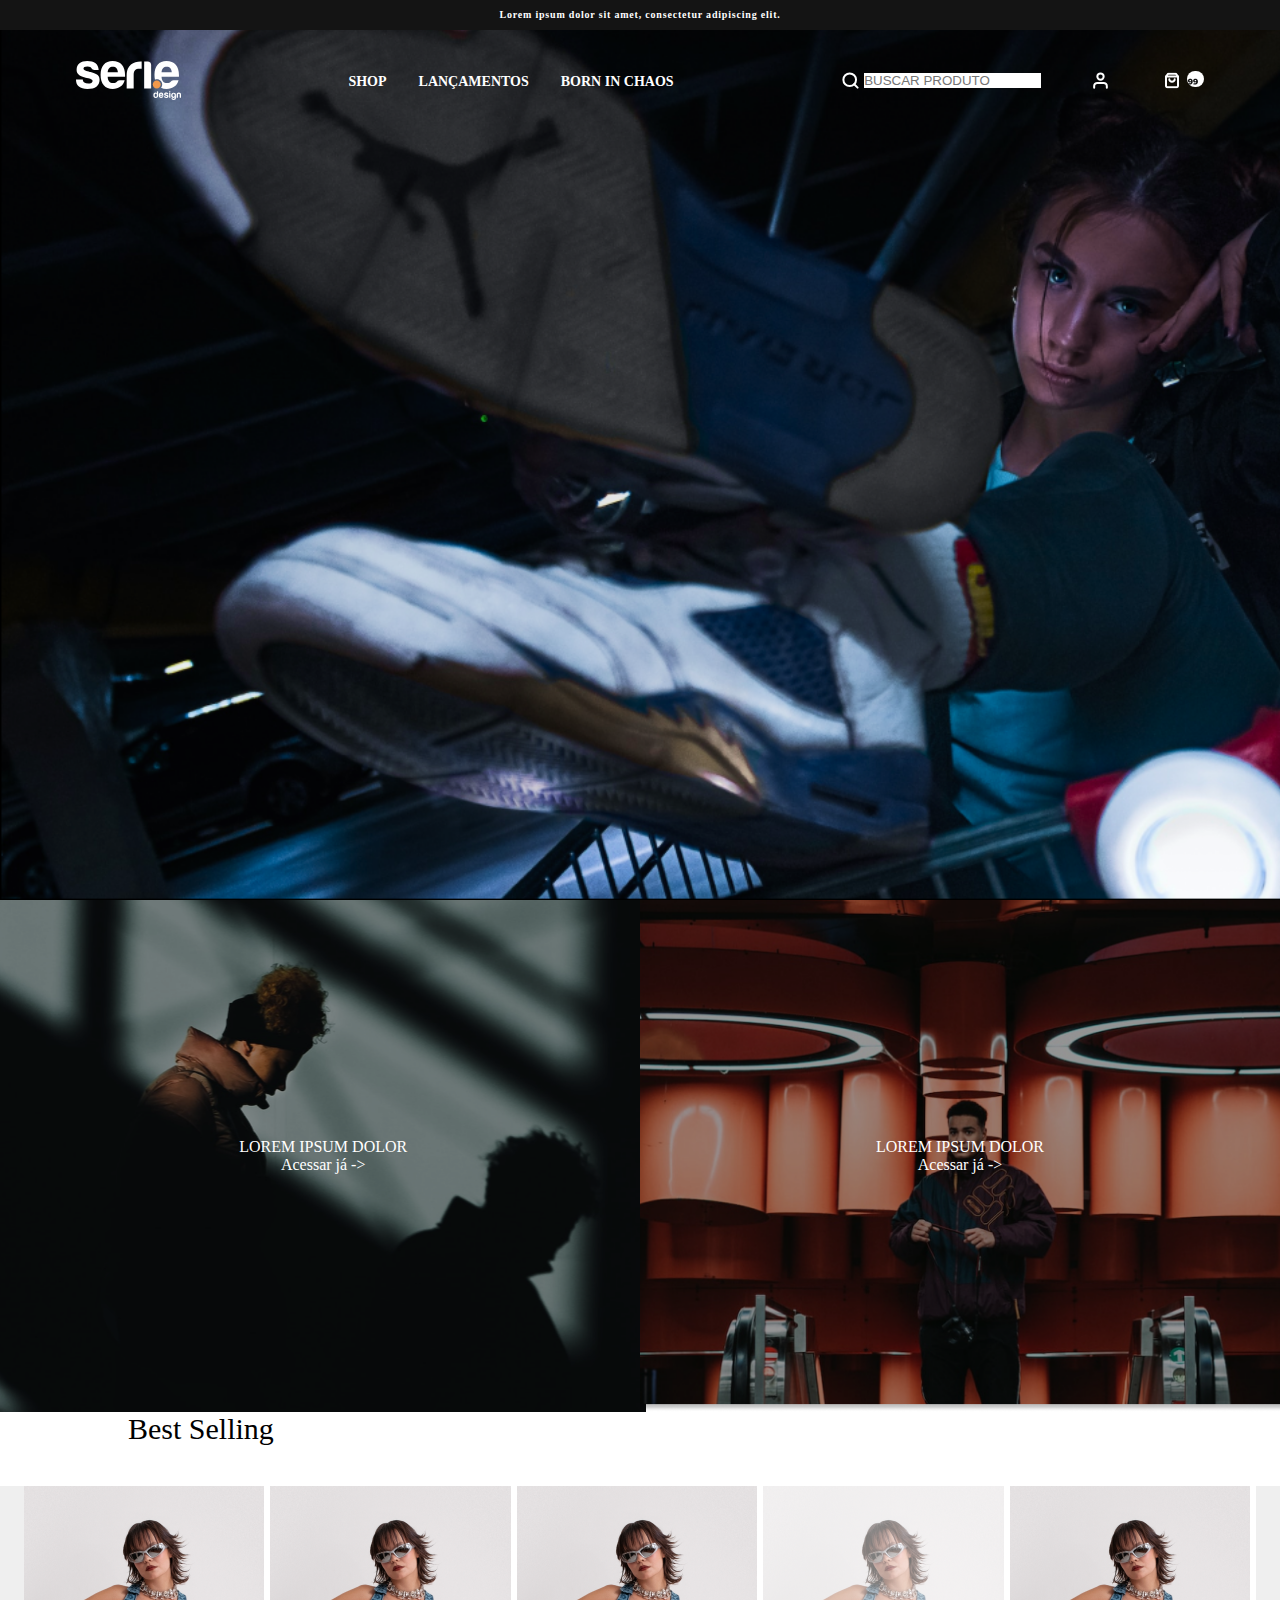
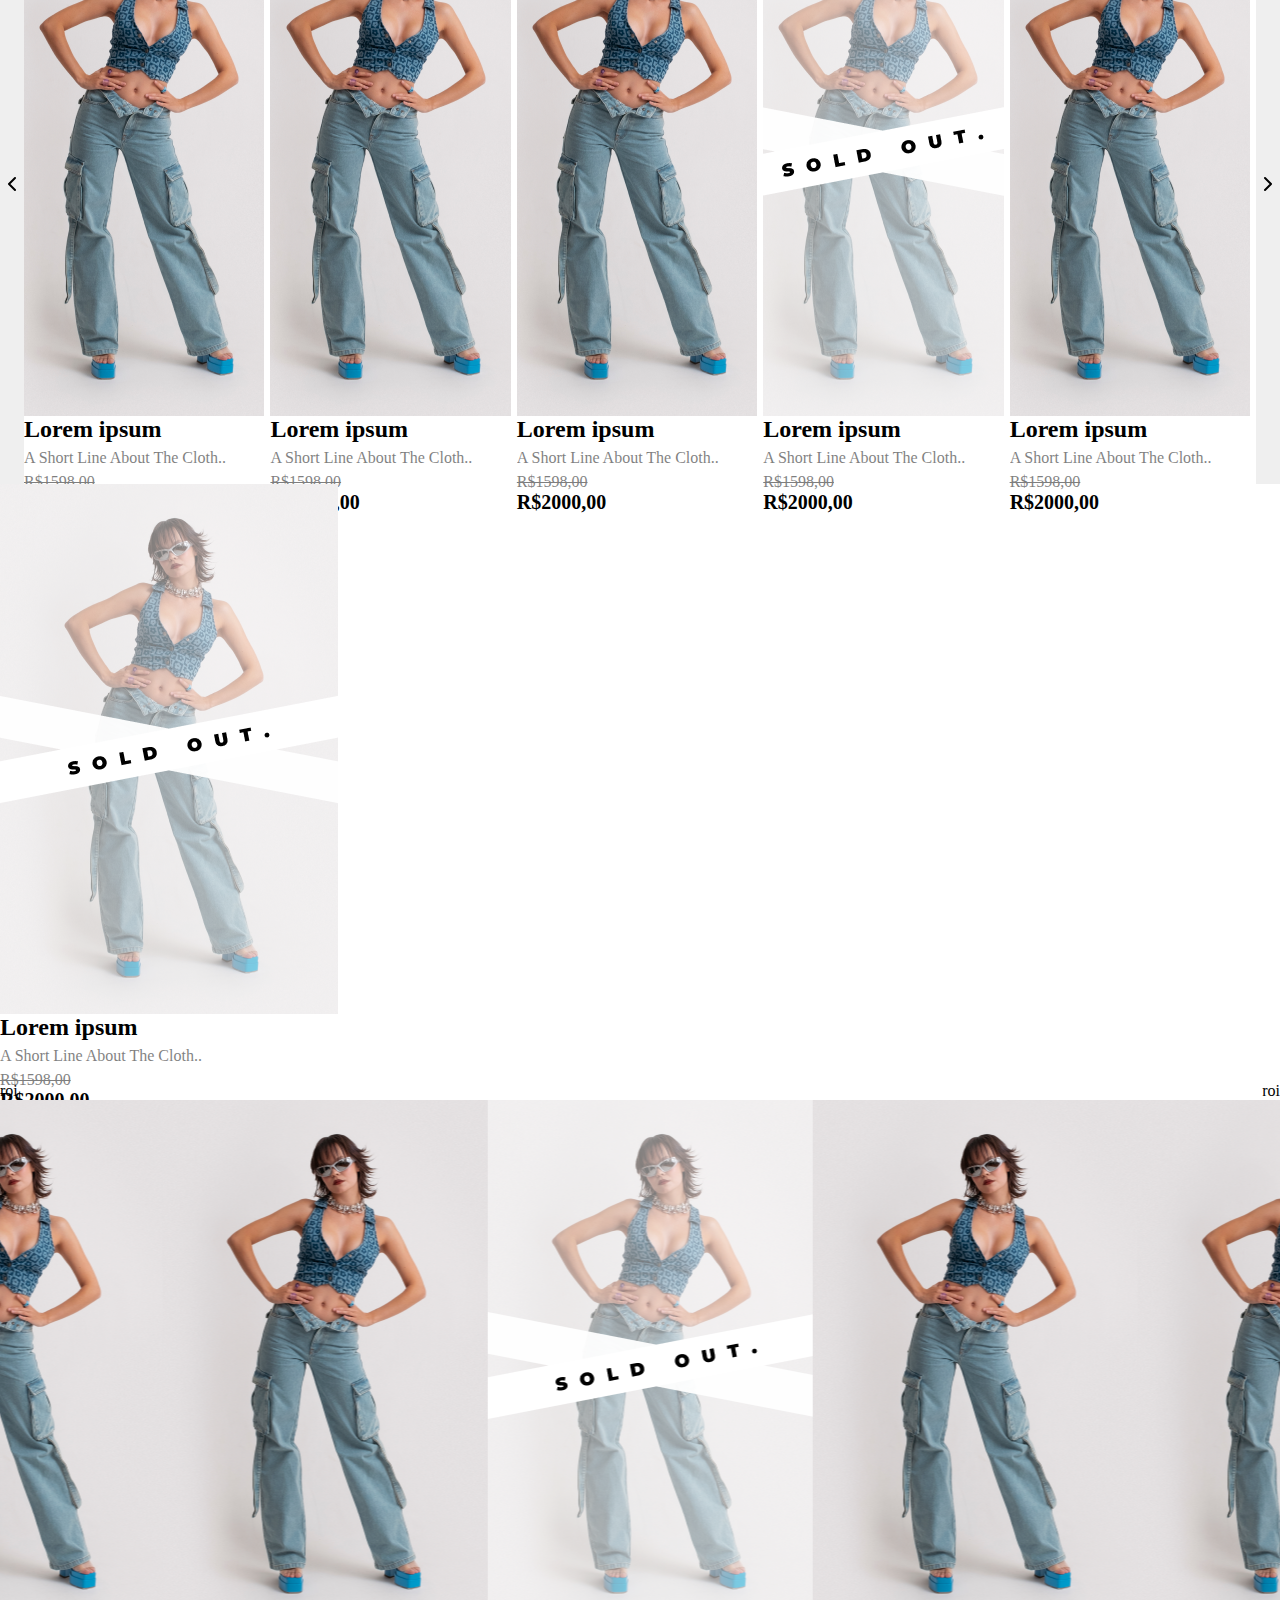
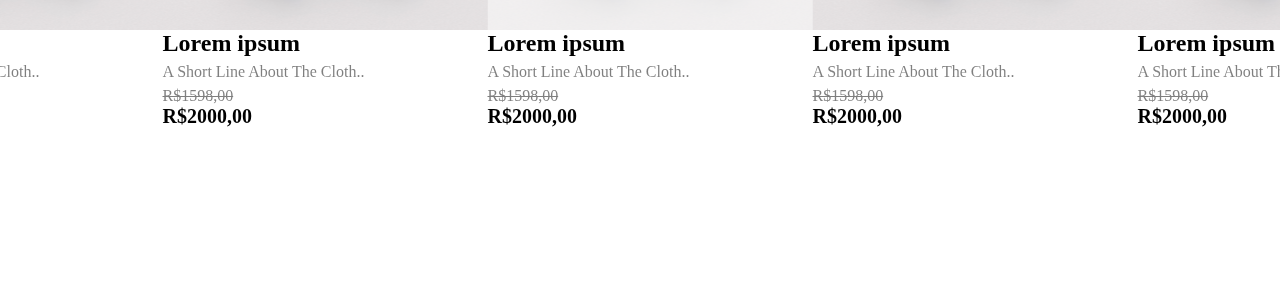
==== index.html @ 55031c5d "slides" ====
<!DOCTYPE html>
<html lang="en">

<head>
    <meta charset="UTF-8">
    <meta http-equiv="X-UA-Compatible" content="IE=edge">
    <meta name="viewport" content="width=device-width, initial-scale=1.0">
    <link rel="stylesheet" href="./css/global.css">
    <link rel="stylesheet" href="./css/header.css">
    <link rel="stylesheet" href="./css/product-slide.css">
    <!-- fonts -->
    <link rel="preconnect" href="https://fonts.gstatic.com" crossorigin>
    <link rel="preconnect" href="https://fonts.googleapis.com">
    <link rel="preconnect" href="https://fonts.gstatic.com" crossorigin>
    <link
        href="https://fonts.googleapis.com/css2?family=Arimo:wght@1598,000;500&family=Montserrat+Alternates:ital,wght@0,100;0,1598,000;0,300;0,1598,000;0,500;0,600;0,700;0,800;0,900;1,100;1,1598,000;1,300;1,1598,000;1,500;1,600;1,700;1,800;1,900&display=swap"
        rel="stylesheet">
    <!-- scripts -->
    <link rel="stylesheet" href="https://cdn.jsdelivr.net/npm/swiper@8/swiper-bundle.min.css">
    <script src="https://cdn.jsdelivr.net/npm/swiper@8/swiper-bundle.min.js"></script>

    <script src="https://code.jquery.com/jquery-3.7.0.min.js"></script>

    <script src="./js/script.js"></script>

    <title>Teste de HTML e CSS</title>
</head>

<body>
    <main>
        <header>
            <div>
                <p>Lorem ipsum dolor sit amet, consectetur adipiscing elit.</p>
            </div>
            <div>
                <img src="./assets/images/logo-seri.e.svg" alt="Icone da empresa">

                <nav>
                    <div>
                        <a class="hover-underline-animation" href="https://www.google.com">Shop</a>
                    </div>

                    <div>
                        <a class="hover-underline-animation" href="https://www.google.com">Lançamentos</a>
                    </div>

                    <div>
                        <a class="hover-underline-animation" href="https://www.google.com">Born In Chaos</a>
                    </div>
                </nav>

                <div>
                    <div>
                        <img src="./assets/images/icon-search.svg" alt="Lupa">
                        <input type="text" name="search" id="input-search" placeholder="BUSCAR PRODUTO" />
                    </div>

                    <div class="icons">
                        <img src="./assets/images/icon-user.svg" alt="Icone do usuário">
                        <img src="./assets/images/icon-bag.svg" alt="Icone de bolsa">

                        <div>
                            <img src="./assets/images/icon-99.svg" alt="Icone do 99">
                        </div>
                    </div>
                </div>

            </div>
        </header>

        <section>
            <div>
                <div>LOREM IPSUM DOLOR</div>

                <div>Acessar já -></div>
            </div>
            <div>
                <div>LOREM IPSUM DOLOR</div>

                <div>Acessar já -></div>
            </div>
        </section>

        <section class="product-slide">
            <h2 class="product-category">best selling</h2>
            <div class="product-container">
                <button class="previous-btn" id="prev-btn"><img src="./assets/images/arrow-left.svg" alt=""></button>
                <div class="product-card">
                    <div class="product-image">
                        <img src="./assets/images/product.png" class="product-thumb" alt="">
                    </div>
                    <div class="product-info">
                        <h2 class="product-Lorem ipsum">Lorem ipsum</h2>
                        <p class="product-short-description">a short line about the cloth..</p>
                    </div>
                    <div class="prices">
                        <p class="price-discount">R$1598,00</p>
                        <p class="price">R$2000,00</p>
                    </div>
                </div>
                <div class="product-card">
                    <div class="product-image">
                        <img src="./assets/images/product.png" class="product-thumb" alt="">
                    </div>
                    <div class="product-info">
                        <h2 class="product-Lorem ipsum">Lorem ipsum</h2>
                        <p class="product-short-description">a short line about the cloth..</p>
                        <p class="price-discount">R$1598,00</p>
                        <p class="price">R$2000,00</p>
                    </div>
                </div>
                <div class="product-card">
                    <div class="product-image">
                        <img src="./assets/images/product.png" class="product-thumb" alt="">
                    </div>
                    <div class="product-info">
                        <h2 class="product-Lorem ipsum">Lorem ipsum</h2>
                        <p class="product-short-description">a short line about the cloth..</p>
                        <p class="price-discount">R$1598,00</p>
                        <p class="price">R$2000,00</p>
                    </div>
                </div>
                <div class="product-card">
                    <div class="product-image">
                        <img src="./assets/images/product-sold-out.png" class="product-thumb" alt="">
                    </div>
                    <div class="product-info">
                        <h2 class="product-Lorem ipsum">Lorem ipsum</h2>
                        <p class="product-short-description">a short line about the cloth..</p>
                        <p class="price-discount">R$1598,00</p>
                        <p class="price">R$2000,00</p>
                    </div>
                </div>
                <div class="product-card">
                    <div class="product-image">
                        <img src="./assets/images/product.png" class="product-thumb" alt="">
                    </div>
                    <div class="product-info">
                        <h2 class="product-Lorem ipsum">Lorem ipsum</h2>
                        <p class="product-short-description">a short line about the cloth..</p>
                        <p class="price-discount">R$1598,00</p>
                        <p class="price">R$2000,00</p>
                    </div>
                </div>
                <button class="next-btn" id="nxt-btn"><img src="./assets/images/arrow-right.svg" alt=""></button>
            </div>
        </section>
    </main>


    <div class="product-card">
        <div class="product-image" style="background-image: url(./assets/images/product-sold-out.png);">


        </div>
        <div class="product-info">
            <h2 class="product-Lorem ipsum">Lorem ipsum</h2>
            <p class="product-short-description">a short line about the cloth..</p>
            <p class="price-discount">R$1598,00</p>
            <p class="price">R$2000,00</p>
        </div>
    </div>

    <section class="products2">
        <!-- Slider main container -->
        <div class="swiper sample-slider">
            <div class="swiper-navigation">
                <div class="swiper-button-prev-unique">roi</div>
                <div class="swiper-button-next-unique">roi</div>
            </div>
            <div class="swiper-wrapper">
                <div class="swiper-slide">

                    <div class="product-card">
                        <div class="product-image">
                            <img src="./assets/images/product-sold-out.png" class="product-thumb" alt="">
                        </div>
                        <div class="product-info">
                            <h2 class="product-Lorem ipsum">Lorem ipsum</h2>
                            <p class="product-short-description">a short line about the cloth..</p>
                            <p class="price-discount">R$1598,00</p>
                            <p class="price">R$2000,00</p>
                        </div>
                    </div>

                </div>

                <div class="swiper-slide">
                    <div class="product-card">
                        <div class="product-image">
                            <img src="./assets/images/product.png" class="product-thumb" alt="">
                        </div>
                        <div class="product-info">
                            <h2 class="product-Lorem ipsum">Lorem ipsum</h2>
                            <p class="product-short-description">a short line about the cloth..</p>
                            <p class="price-discount">R$1598,00</p>
                            <p class="price">R$2000,00</p>
                        </div>
                    </div>
                </div>

                <div class="swiper-slide">
                    <div class="product-card">
                        <div class="product-image">
                            <img src="./assets/images/product.png" class="product-thumb" alt="">
                        </div>
                        <div class="product-info">
                            <h2 class="product-Lorem ipsum">Lorem ipsum</h2>
                            <p class="product-short-description">a short line about the cloth..</p>
                            <p class="price-discount">R$1598,00</p>
                            <p class="price">R$2000,00</p>
                        </div>
                    </div>
                </div>

                <div class="swiper-slide">
                    <div class="product-card">
                        <div class="product-image">
                            <img src="./assets/images/product.png" class="product-thumb" alt="">
                        </div>
                        <div class="product-info">
                            <h2 class="product-Lorem ipsum">Lorem ipsum</h2>
                            <p class="product-short-description">a short line about the cloth..</p>
                            <p class="price-discount">R$1598,00</p>
                            <p class="price">R$2000,00</p>
                        </div>
                    </div>
                </div>

                <div class="swiper-slide">
                    <div class="product-card">
                        <div class="product-image">
                            <img src="./assets/images/product.png" class="product-thumb" alt="">
                        </div>
                        <div class="product-info">
                            <h2 class="product-Lorem ipsum">Lorem ipsum</h2>
                            <p class="product-short-description">a short line about the cloth..</p>
                            <p class="price-discount">R$1598,00</p>
                            <p class="price">R$2000,00</p>
                        </div>
                    </div>
                </div>

                <div class="swiper-slide">
                    <div class="product-card">
                        <div class="product-image">
                            <img src="./assets/images/product.png" class="product-thumb" alt="">
                        </div>
                        <div class="product-info">
                            <h2 class="product-Lorem ipsum">Lorem ipsum</h2>
                            <p class="product-short-description">a short line about the cloth..</p>
                            <p class="price-discount">R$1598,00</p>
                            <p class="price">R$2000,00</p>
                        </div>
                    </div>
                </div>

                <div class="swiper-slide">
                    <div class="product-card">
                        <div class="product-image">
                            <img src="./assets/images/product.png" class="product-thumb" alt="">
                        </div>
                        <div class="product-info">
                            <h2 class="product-Lorem ipsum">Lorem ipsum</h2>
                            <p class="product-short-description">a short line about the cloth..</p>
                            <p class="price-discount">R$1598,00</p>
                            <p class="price">R$2000,00</p>
                        </div>
                    </div>
                </div>
            </div>

        </div>

        <script>
            const swiper = new Swiper('.sample-slider', {
                loop: true,
                centeredSlides: true,              //added
                breakpoints: {
                    1181: {
                        slidesPerView: 4
                    },
                    1180: {
                        slidesPerView: 3
                    },
                    1020: {
                        slidesPerView: 2
                    },
                    700: {
                        slidesPerView: 1
                    }
                },

                spaceBetween: 30,
                watchSlidesVisibility: true,
                spaceBetween: 20,               //added

                autoplay: {
                    delay: 2000,
                },
                pagination: {
                    el: '.swiper-pagination',
                },
                navigation: {
                    nextEl: '.swiper-button-next-unique',
                    prevEl: '.swiper-button-prev-unique'
                },
            })
        </script>
</body>

</html>
---- css/global.css ----
* {
  margin: 0;
  padding: 0;
  border: none;
  text-decoration: none;
  box-sizing: border-box;
}

html {
  --black: #141414;
  --white: #ffffff;
  --light-gray: #cccccc;
}

body {
    overflow-x: hidden;
}

.container {
  max-width: 1170px;
  height: 20px;
}

main > section:nth-child(2) {
  display: grid;
  grid-template-columns: 1fr 1fr;
}

main > section:nth-child(2) > div:nth-child(1) {
  background-image: url(../assets/images/section-left-img.png);
  height: 512px;
  width: 101%;
  background-size: cover;
  background-repeat: no-repeat;
  background-position: center;
  display: flex;
  flex-direction: column;
  justify-content: center;
  align-items: center;
  color: #fff;
}

main > section:nth-child(2) > div:nth-child(2) {
  background-image: url(../assets/images/section-right-img.png);
  height: 512px;
  width: 100%;
  background-size: cover;
  background-repeat: no-repeat;
  background-position: center;
  display: flex;
  flex-direction: column;
  justify-content: center;
  align-items: center;
  color: #fff;
}



.swiper-arrows {
    display: flex;
    justify-content: space-between;
}


.swiper-container {            
    margin-left: auto;
    margin-right: auto
}

.swiper {
    height: 800px;
    width: 100%;
}
---- css/header.css ----
header {
    background-image: url(../assets/images/img-home.png);
    height: 100vh;
    background-repeat: no-repeat;
    background-size: cover;
}

header > div:nth-child(1) {
    color: var(--white);
    background-color: var(--black);
    height: 30px;
    font-family: 'Montserrat';
    font-style: normal;
    font-weight: 600;
    font-size: 10px;
    line-height: 12px;
    display: flex;
    letter-spacing: 0.08em;
    justify-content: center;
    align-items: center;
}

header > div:nth-child(2) {
    display: flex;
    height: 101px;
    justify-content: space-around;
    align-items: center;
    background-color: transparent;
}

header > div:nth-child(2) > div {
    display: flex;
}

#input-search {
    margin: 0px 50px 0px 0px;
}

header > div:nth-child(2) > div > div:nth-child(1) {
    display: flex;
    align-items: center;
    justify-content: center;
    column-gap: 4px;
}

header nav {
    display: flex;
}

nav div {
    padding: 0 16px;
}

header nav a {
    font-family: 'Montserrat';
    font-style: normal;
    font-weight: 700;
    font-size: 14px;
    line-height: 17px;
    text-transform: uppercase;
    color: var(--white);
    
}

.hover-underline-animation {
    display: inline-block;
    position: relative;
    color: var(--white);
  }
  
  .hover-underline-animation:after {
    content: '';
    position: absolute;
    width: 100%;
    transform: scaleX(0);
    height: 2px;
    bottom: 0;
    left: 0;
    background-color: var(--light-gray);
    transform-origin: bottom right;
    transition: transform 0.25s ease-out;
  }
  
  .hover-underline-animation:hover:after {
    transform: scaleX(1);
    transform-origin: bottom left;
  }



.icons div {
    border-radius: 50px;
    height: 16px;
    width: 17px;
    background: #fff;
}

.icons {
    display: flex;
    column-gap: 7px;
}

.icons > img:nth-child(1) {
    padding-right: 47px;
}
---- css/product-slide.css ----
.product-category {
  padding: 0 10vw;
  font-size: 30px;
  font-weight: 500;
  margin-bottom: 40px;
  text-transform: capitalize;
}

.product-container {
  display: flex;
  scroll-behavior: smooth;
}

.product-container::-webkit-scrollbar {
  display: none;
}

.product-card {
    width: 338px;
    height: 598px;
  margin-right: 6px;
}

.product-image {
  position: relative;
  width: 100%;
  height: 530px;
  overflow: hidden;
}

.product-thumb {
  width: 100%;
  height: 100%;
  object-fit: cover;
}

.product-info {
  width: 100%;
}

.product-brand {
  text-transform: uppercase;
}

.product-short-description {
  width: 100%;
  height: 20px;
  line-height: 20px;
  overflow: hidden;
  opacity: 0.5;
  text-transform: capitalize;
  margin: 5px 0;
}

.price {
  font-weight: 900;
  font-size: 20px;
}

.price-discount {
  opacity: 0.5;
  text-decoration: line-through;
}

.previous-btn,
.next-btn {
  cursor: pointer;
}

.collection-container {
  width: 100%;
  display: grid;
  grid-template-columns: repeat(2, 1fr);
  grid-gap: 10px;
}

.collection {
  position: relative;
}

.collection img {
  width: 100%;
  height: 100%;
  object-fit: cover;
}

.collection p {
  position: absolute;
  top: 50%;
  left: 50%;
  transform: translate(-50%, -50%);
  text-align: center;
  color: #fff;
  font-size: 50px;
  text-transform: capitalize;
}

.collection:nth-child(3) {
  grid-column: span 2;
  margin-bottom: 10px;
}

.swiper-navigation {
    display: flex;
    justify-content: space-between;
}
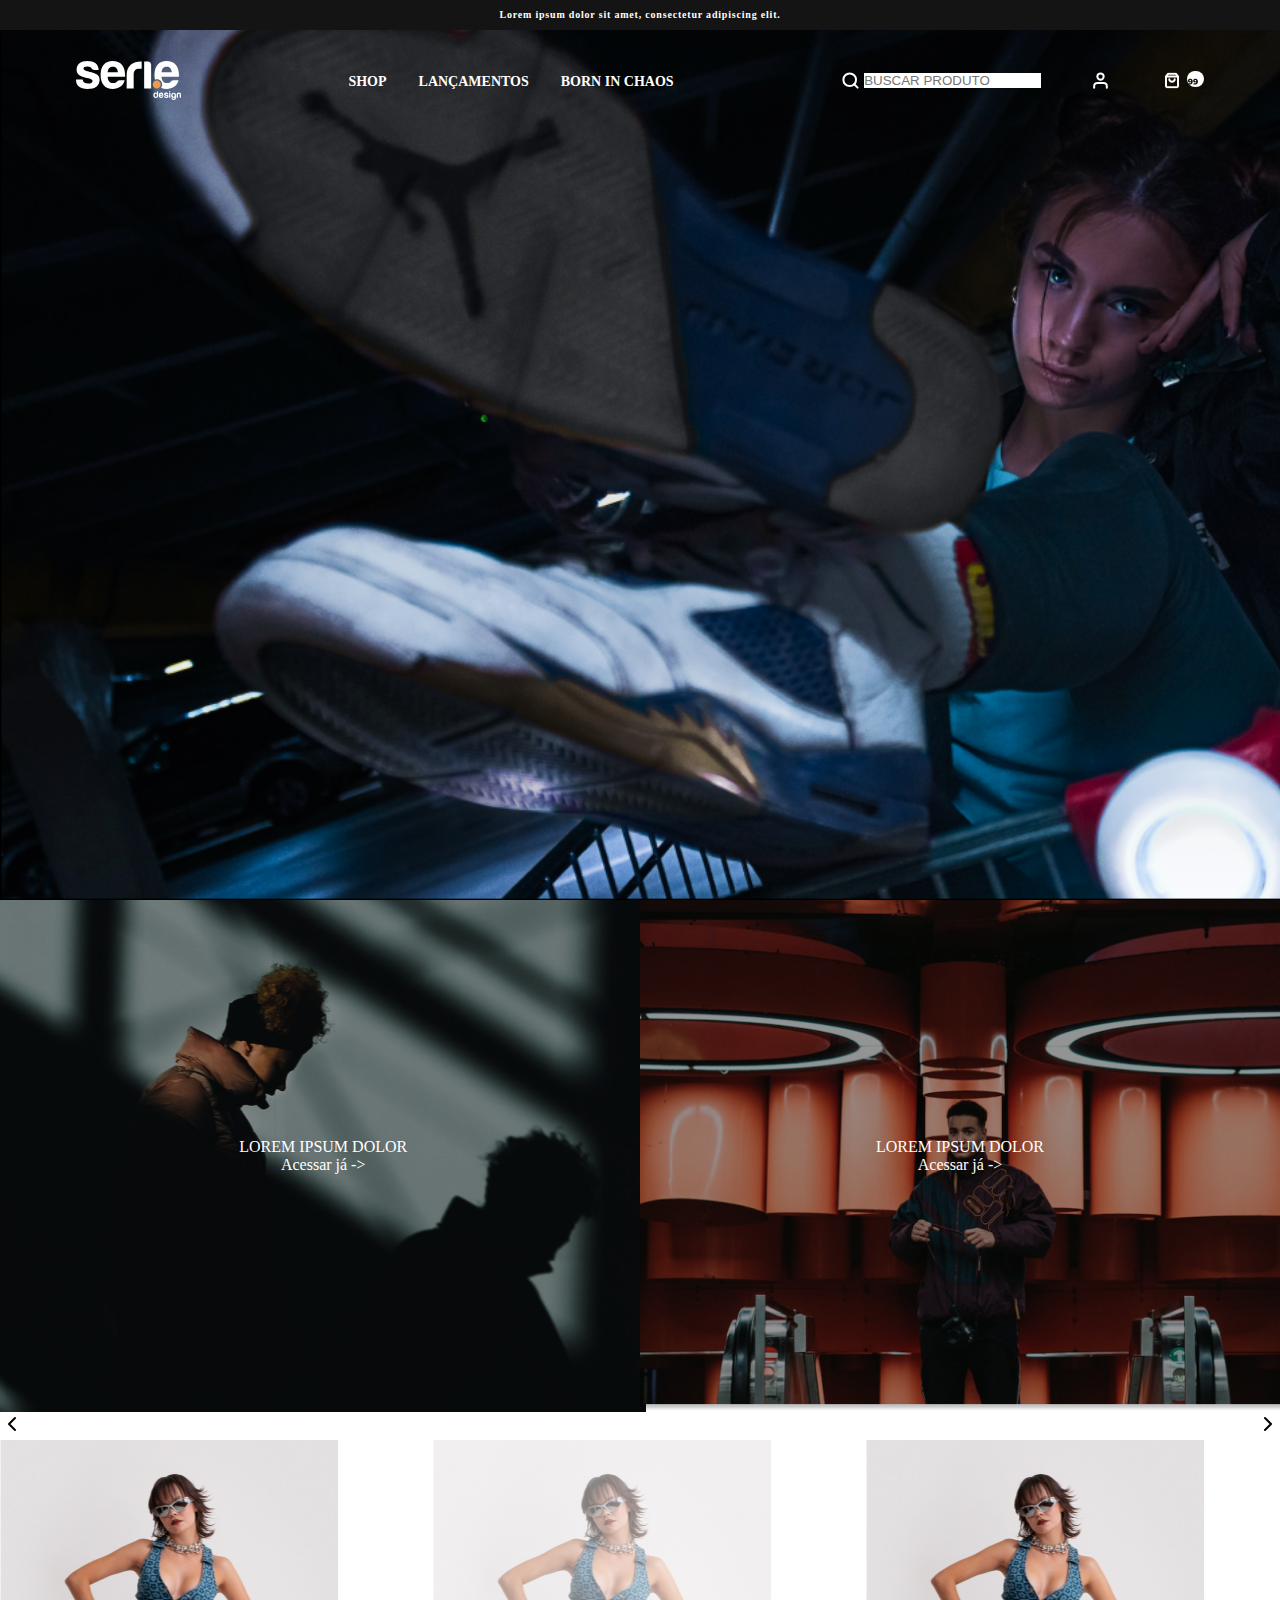
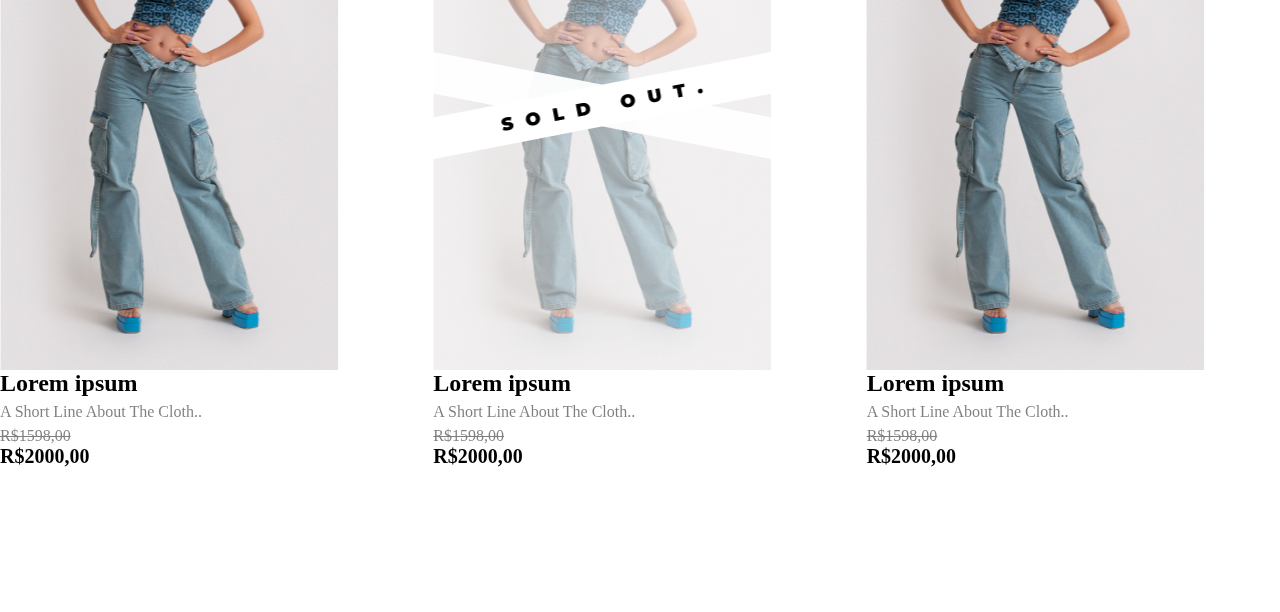
==== commit d36433c0: "adding drawer" ====
--- a/index.html
+++ b/index.html
@@ -8,6 +8,9 @@
     <link rel="stylesheet" href="./css/global.css">
     <link rel="stylesheet" href="./css/header.css">
     <link rel="stylesheet" href="./css/product-slide.css">
+
+    <link rel="stylesheet" href="./css/drawer.css">
+
     <!-- fonts -->
     <link rel="preconnect" href="https://fonts.gstatic.com" crossorigin>
     <link rel="preconnect" href="https://fonts.googleapis.com">
@@ -21,7 +24,7 @@
 
     <script src="https://code.jquery.com/jquery-3.7.0.min.js"></script>
 
-    <script src="./js/script.js"></script>
+    <script src="./js/swiper.js"></script>
 
     <title>Teste de HTML e CSS</title>
 </head>
@@ -57,9 +60,10 @@
 
                     <div class="icons">
                         <img src="./assets/images/icon-user.svg" alt="Icone do usuário">
-                        <img src="./assets/images/icon-bag.svg" alt="Icone de bolsa">
+                        <img class="js-menu__open" data-menu="#main-nav" src="./assets/images/icon-bag.svg"
+                            alt="Icone de bolsa">
 
-                        <div>
+                        <div class="js-menu__open" data-menu="#main-nav">
                             <img src="./assets/images/icon-99.svg" alt="Icone do 99">
                         </div>
                     </div>
@@ -81,232 +85,32 @@
             </div>
         </section>
 
-        <section class="product-slide">
-            <h2 class="product-category">best selling</h2>
-            <div class="product-container">
-                <button class="previous-btn" id="prev-btn"><img src="./assets/images/arrow-left.svg" alt=""></button>
-                <div class="product-card">
-                    <div class="product-image">
-                        <img src="./assets/images/product.png" class="product-thumb" alt="">
+        <section class="products">
+            <div class="swiper sample-slider">
+                <div class="swiper-navigation">
+                    <div class="swiper-button-prev-unique">
+                        <img src="./assets/images/arrow-left.svg" alt="">
                     </div>
-                    <div class="product-info">
-                        <h2 class="product-Lorem ipsum">Lorem ipsum</h2>
-                        <p class="product-short-description">a short line about the cloth..</p>
-                    </div>
-                    <div class="prices">
-                        <p class="price-discount">R$1598,00</p>
-                        <p class="price">R$2000,00</p>
+                    <div class="swiper-button-next-unique">
+                        <img src="./assets/images/arrow-right.svg" alt="">
                     </div>
                 </div>
-                <div class="product-card">
-                    <div class="product-image">
-                        <img src="./assets/images/product.png" class="product-thumb" alt="">
-                    </div>
-                    <div class="product-info">
-                        <h2 class="product-Lorem ipsum">Lorem ipsum</h2>
-                        <p class="product-short-description">a short line about the cloth..</p>
-                        <p class="price-discount">R$1598,00</p>
-                        <p class="price">R$2000,00</p>
-                    </div>
+                <div class="swiper-wrapper"></div>
+            </div>
+        </section>
+
+        <section class="drawer">
+            <div class="js-menu__context">
+                <div id="main-nav" class="js-menu js-menu--right">
+                    <span class="js-menu__close">✕</span>
+                    <p>You have no items in your cart.</p>
                 </div>
-                <div class="product-card">
-                    <div class="product-image">
-                        <img src="./assets/images/product.png" class="product-thumb" alt="">
-                    </div>
-                    <div class="product-info">
-                        <h2 class="product-Lorem ipsum">Lorem ipsum</h2>
-                        <p class="product-short-description">a short line about the cloth..</p>
-                        <p class="price-discount">R$1598,00</p>
-                        <p class="price">R$2000,00</p>
-                    </div>
-                </div>
-                <div class="product-card">
-                    <div class="product-image">
-                        <img src="./assets/images/product-sold-out.png" class="product-thumb" alt="">
-                    </div>
-                    <div class="product-info">
-                        <h2 class="product-Lorem ipsum">Lorem ipsum</h2>
-                        <p class="product-short-description">a short line about the cloth..</p>
-                        <p class="price-discount">R$1598,00</p>
-                        <p class="price">R$2000,00</p>
-                    </div>
-                </div>
-                <div class="product-card">
-                    <div class="product-image">
-                        <img src="./assets/images/product.png" class="product-thumb" alt="">
-                    </div>
-                    <div class="product-info">
-                        <h2 class="product-Lorem ipsum">Lorem ipsum</h2>
-                        <p class="product-short-description">a short line about the cloth..</p>
-                        <p class="price-discount">R$1598,00</p>
-                        <p class="price">R$2000,00</p>
-                    </div>
-                </div>
-                <button class="next-btn" id="nxt-btn"><img src="./assets/images/arrow-right.svg" alt=""></button>
             </div>
         </section>
     </main>
 
+    <script src="./js/drawer.js"></script>
 
-    <div class="product-card">
-        <div class="product-image" style="background-image: url(./assets/images/product-sold-out.png);">
-
-
-        </div>
-        <div class="product-info">
-            <h2 class="product-Lorem ipsum">Lorem ipsum</h2>
-            <p class="product-short-description">a short line about the cloth..</p>
-            <p class="price-discount">R$1598,00</p>
-            <p class="price">R$2000,00</p>
-        </div>
-    </div>
-
-    <section class="products2">
-        <!-- Slider main container -->
-        <div class="swiper sample-slider">
-            <div class="swiper-navigation">
-                <div class="swiper-button-prev-unique">roi</div>
-                <div class="swiper-button-next-unique">roi</div>
-            </div>
-            <div class="swiper-wrapper">
-                <div class="swiper-slide">
-
-                    <div class="product-card">
-                        <div class="product-image">
-                            <img src="./assets/images/product-sold-out.png" class="product-thumb" alt="">
-                        </div>
-                        <div class="product-info">
-                            <h2 class="product-Lorem ipsum">Lorem ipsum</h2>
-                            <p class="product-short-description">a short line about the cloth..</p>
-                            <p class="price-discount">R$1598,00</p>
-                            <p class="price">R$2000,00</p>
-                        </div>
-                    </div>
-
-                </div>
-
-                <div class="swiper-slide">
-                    <div class="product-card">
-                        <div class="product-image">
-                            <img src="./assets/images/product.png" class="product-thumb" alt="">
-                        </div>
-                        <div class="product-info">
-                            <h2 class="product-Lorem ipsum">Lorem ipsum</h2>
-                            <p class="product-short-description">a short line about the cloth..</p>
-                            <p class="price-discount">R$1598,00</p>
-                            <p class="price">R$2000,00</p>
-                        </div>
-                    </div>
-                </div>
-
-                <div class="swiper-slide">
-                    <div class="product-card">
-                        <div class="product-image">
-                            <img src="./assets/images/product.png" class="product-thumb" alt="">
-                        </div>
-                        <div class="product-info">
-                            <h2 class="product-Lorem ipsum">Lorem ipsum</h2>
-                            <p class="product-short-description">a short line about the cloth..</p>
-                            <p class="price-discount">R$1598,00</p>
-                            <p class="price">R$2000,00</p>
-                        </div>
-                    </div>
-                </div>
-
-                <div class="swiper-slide">
-                    <div class="product-card">
-                        <div class="product-image">
-                            <img src="./assets/images/product.png" class="product-thumb" alt="">
-                        </div>
-                        <div class="product-info">
-                            <h2 class="product-Lorem ipsum">Lorem ipsum</h2>
-                            <p class="product-short-description">a short line about the cloth..</p>
-                            <p class="price-discount">R$1598,00</p>
-                            <p class="price">R$2000,00</p>
-                        </div>
-                    </div>
-                </div>
-
-                <div class="swiper-slide">
-                    <div class="product-card">
-                        <div class="product-image">
-                            <img src="./assets/images/product.png" class="product-thumb" alt="">
-                        </div>
-                        <div class="product-info">
-                            <h2 class="product-Lorem ipsum">Lorem ipsum</h2>
-                            <p class="product-short-description">a short line about the cloth..</p>
-                            <p class="price-discount">R$1598,00</p>
-                            <p class="price">R$2000,00</p>
-                        </div>
-                    </div>
-                </div>
-
-                <div class="swiper-slide">
-                    <div class="product-card">
-                        <div class="product-image">
-                            <img src="./assets/images/product.png" class="product-thumb" alt="">
-                        </div>
-                        <div class="product-info">
-                            <h2 class="product-Lorem ipsum">Lorem ipsum</h2>
-                            <p class="product-short-description">a short line about the cloth..</p>
-                            <p class="price-discount">R$1598,00</p>
-                            <p class="price">R$2000,00</p>
-                        </div>
-                    </div>
-                </div>
-
-                <div class="swiper-slide">
-                    <div class="product-card">
-                        <div class="product-image">
-                            <img src="./assets/images/product.png" class="product-thumb" alt="">
-                        </div>
-                        <div class="product-info">
-                            <h2 class="product-Lorem ipsum">Lorem ipsum</h2>
-                            <p class="product-short-description">a short line about the cloth..</p>
-                            <p class="price-discount">R$1598,00</p>
-                            <p class="price">R$2000,00</p>
-                        </div>
-                    </div>
-                </div>
-            </div>
-
-        </div>
-
-        <script>
-            const swiper = new Swiper('.sample-slider', {
-                loop: true,
-                centeredSlides: true,              //added
-                breakpoints: {
-                    1181: {
-                        slidesPerView: 4
-                    },
-                    1180: {
-                        slidesPerView: 3
-                    },
-                    1020: {
-                        slidesPerView: 2
-                    },
-                    700: {
-                        slidesPerView: 1
-                    }
-                },
-
-                spaceBetween: 30,
-                watchSlidesVisibility: true,
-                spaceBetween: 20,               //added
-
-                autoplay: {
-                    delay: 2000,
-                },
-                pagination: {
-                    el: '.swiper-pagination',
-                },
-                navigation: {
-                    nextEl: '.swiper-button-next-unique',
-                    prevEl: '.swiper-button-prev-unique'
-                },
-            })
-        </script>
 </body>
 
 </html>--- a/css/product-slide.css
+++ b/css/product-slide.css
@@ -103,4 +103,8 @@
 .swiper-navigation {
     display: flex;
     justify-content: space-between;
+}
+
+.swiper-navigation div {
+    cursor: pointer;
 }--- a/css/drawer.css
+++ b/css/drawer.css
@@ -0,0 +1,54 @@
+.js-menu__context {
+  background: rgba(0, 0, 0, 0.5);
+  left: 0;
+  opacity: 0;
+  position: fixed;
+  top: 0;
+  transition: opacity 0.5s, visibility 0.5s;
+  visibility: hidden;
+  width: 100%;
+  height: 100%;
+  z-index: 40000;
+}
+
+.js-menu {
+  color: #000;
+  position: absolute;
+  height: 100%;
+  width: 560px;
+  max-width: 85vw;
+  padding: 12px;
+  margin: 0;
+  background: #fff;
+  z-index: 99;
+  overflow-y: auto;
+
+  -webkit-overflow-scrolling: touch;
+  -ms-overflow-style: -ms-autohiding-scrollbar;
+  transition: background 0.5s, transform 0.5s;
+}
+
+.js-menu--left {
+  -webkit-transform: translateX(-100%);
+  transform: translateX(-100%);
+}
+.js-menu--right {
+  -webkit-transform: translateX(100%);
+  transform: translateX(100%);
+  position: absolute;
+  right: 0;
+}
+.js-menu__open {
+  cursor: pointer;
+}
+
+.js-menu__close {
+  cursor: pointer;
+}
+
+.js-menu__expanded {
+  -webkit-transform: translateX(0);
+  transform: translateX(0);
+  visibility: visible;
+  opacity: 1;
+}
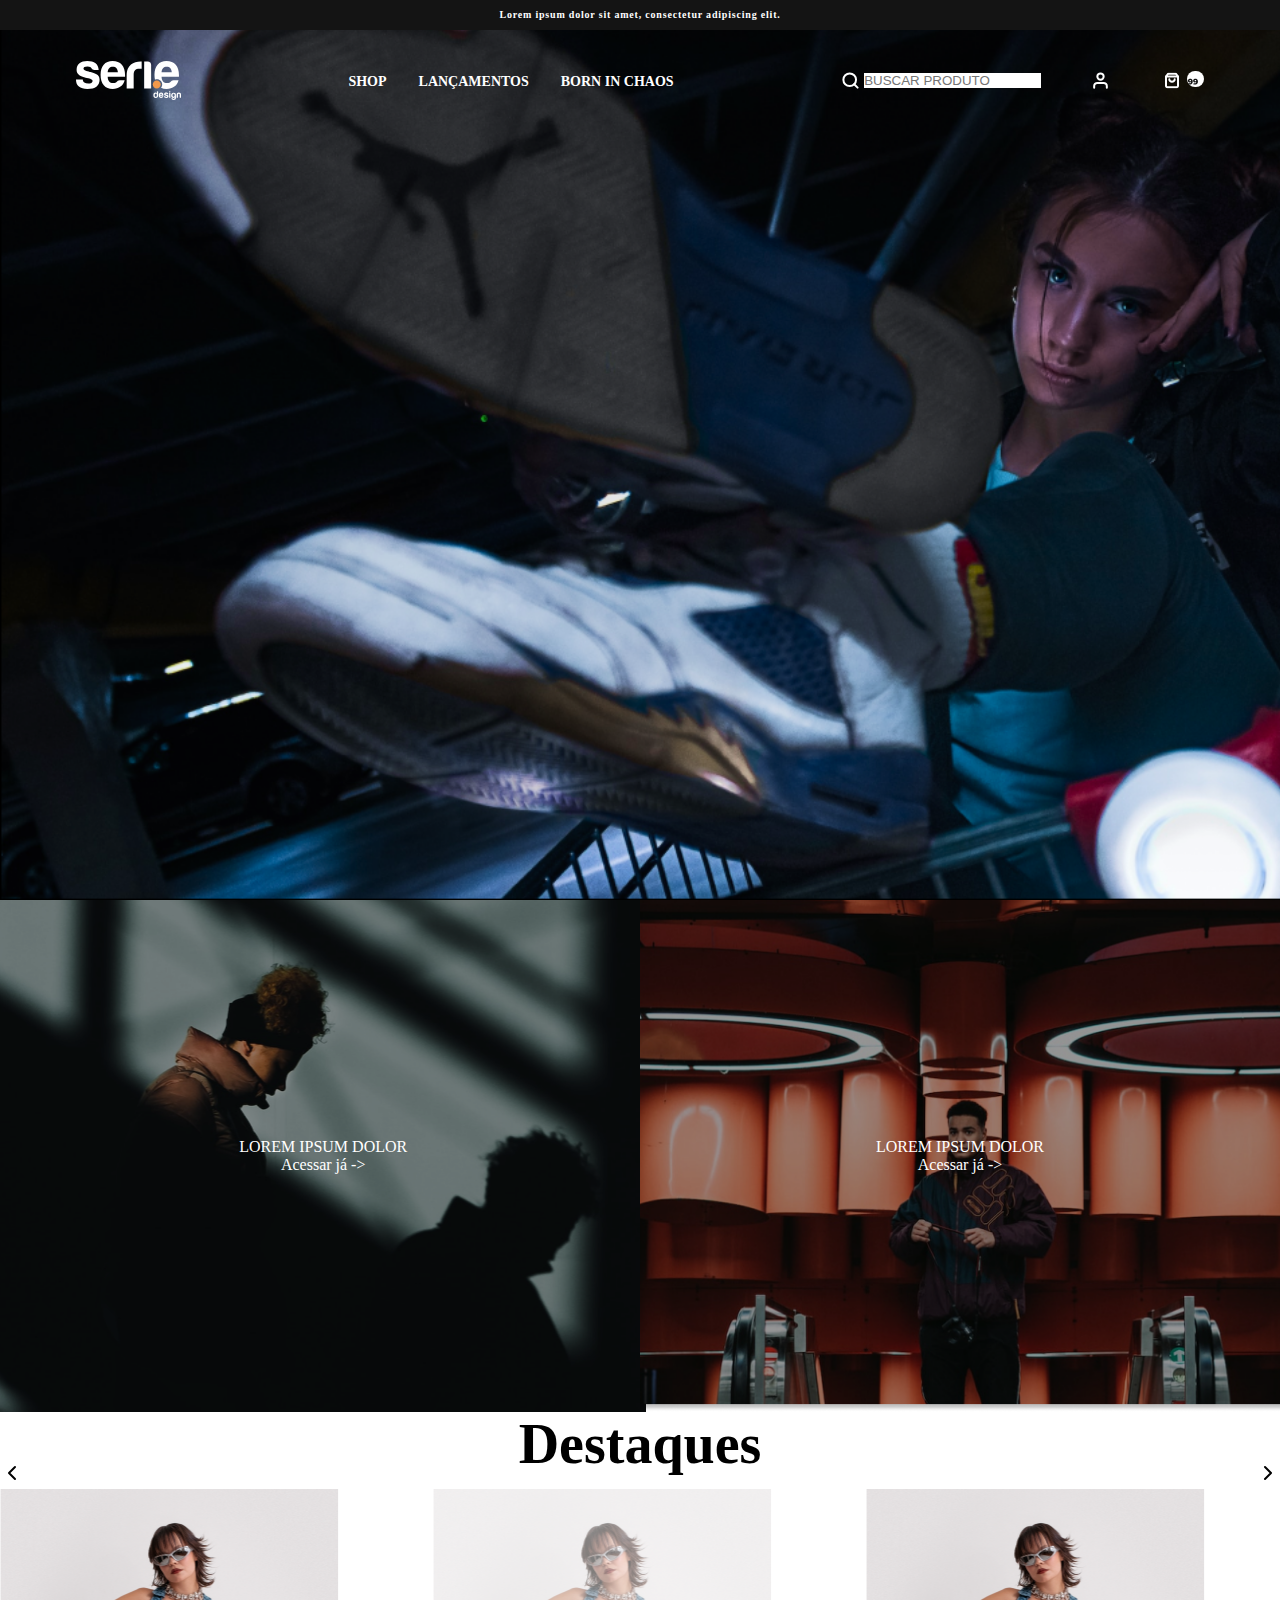
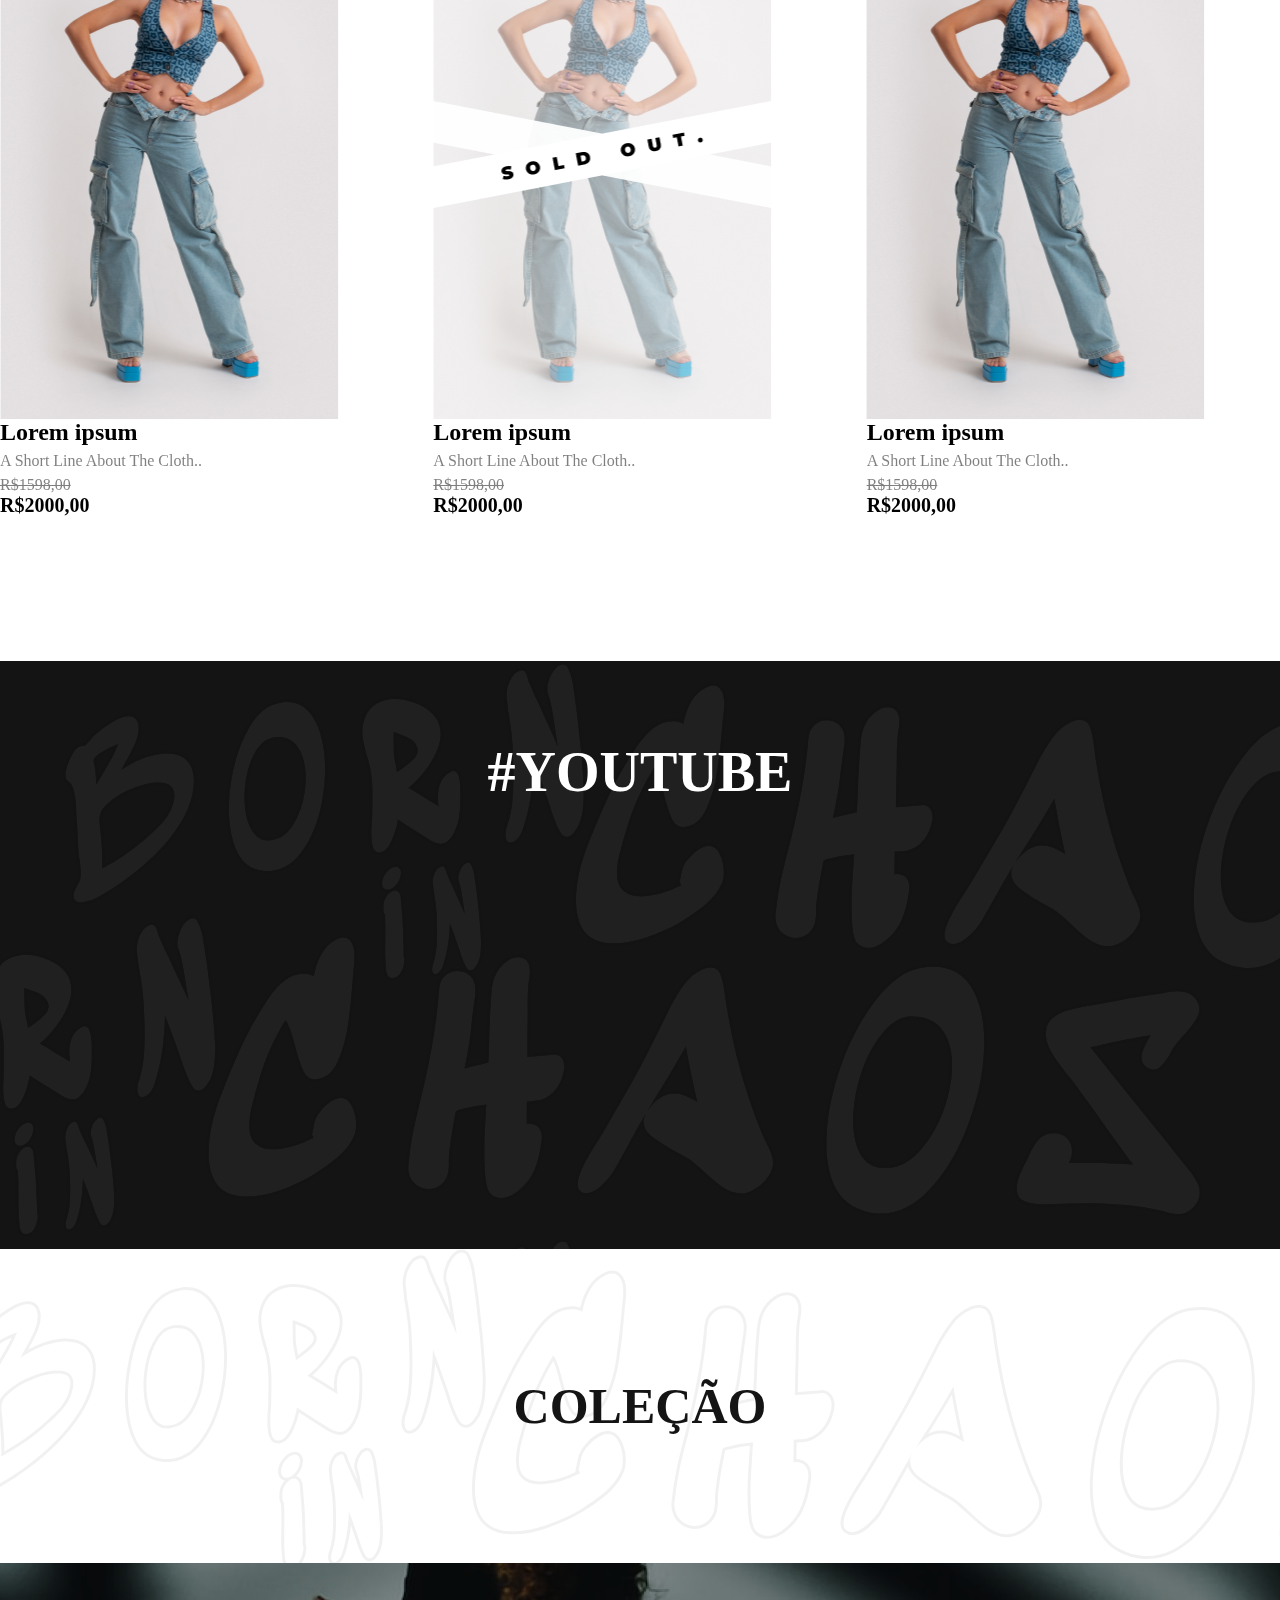
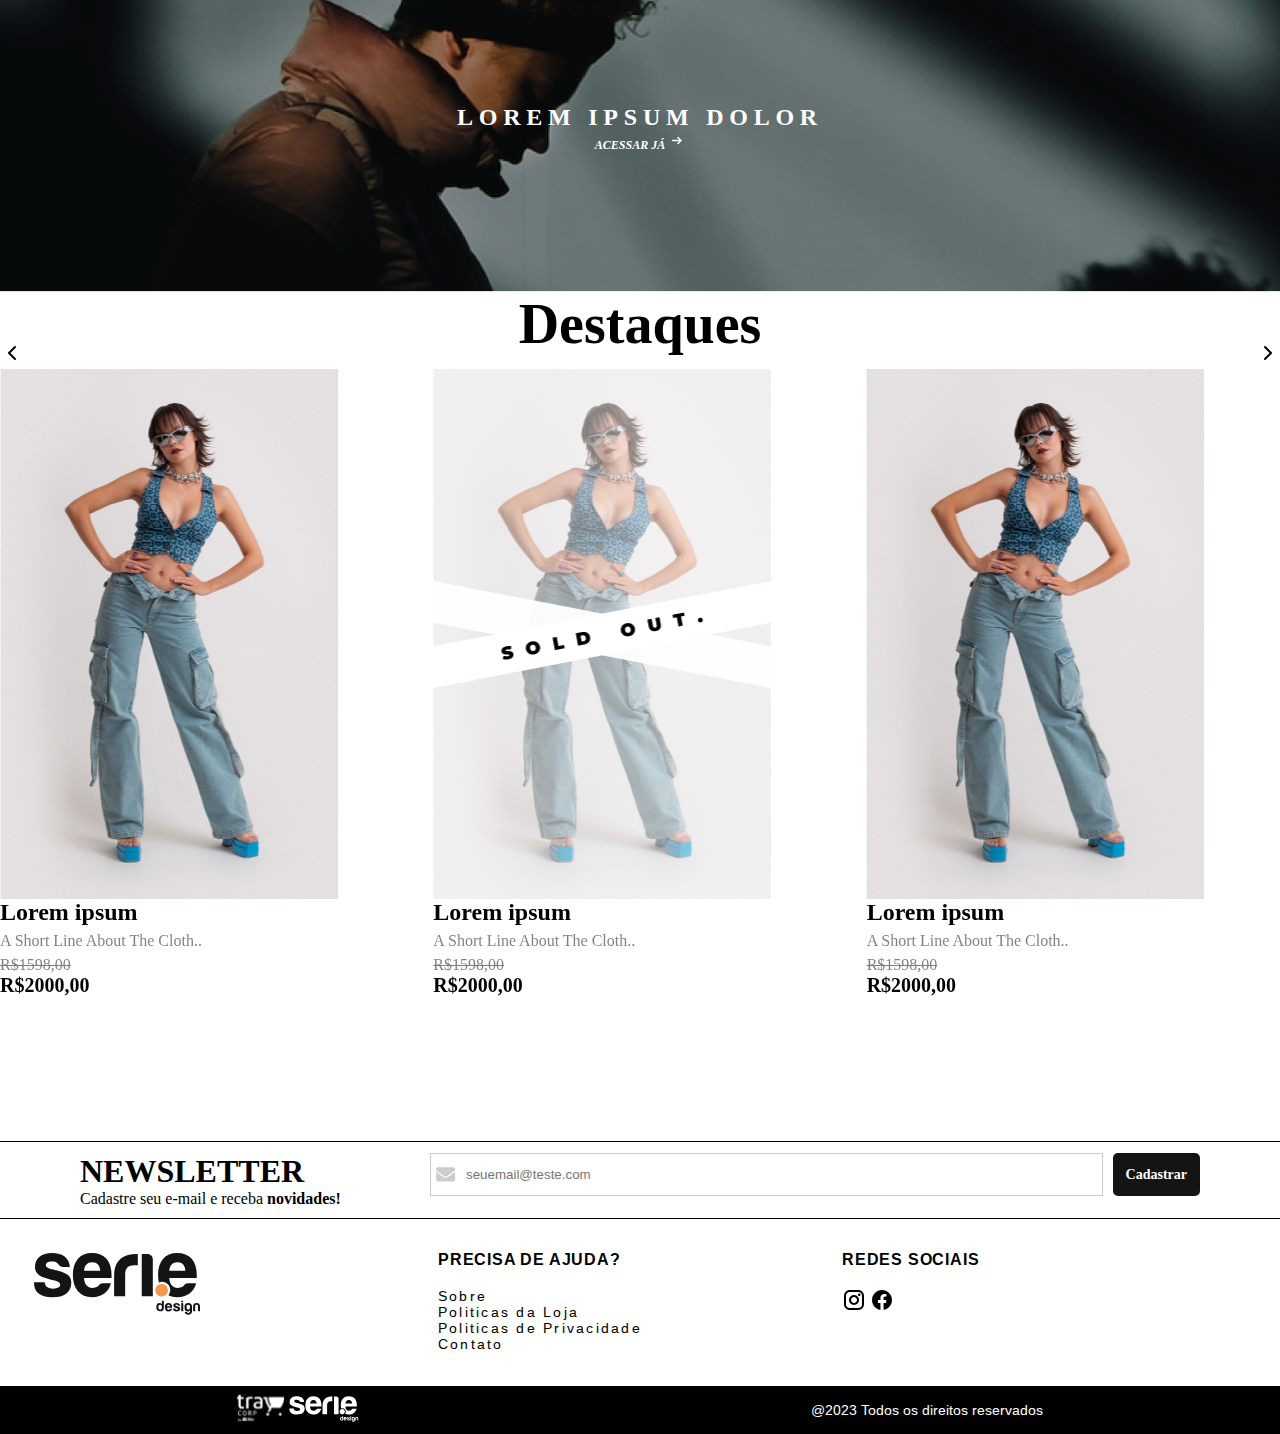
==== commit fe535adb: "footer and collection" ====
--- a/index.html
+++ b/index.html
@@ -18,6 +18,14 @@
     <link
         href="https://fonts.googleapis.com/css2?family=Arimo:wght@1598,000;500&family=Montserrat+Alternates:ital,wght@0,100;0,1598,000;0,300;0,1598,000;0,500;0,600;0,700;0,800;0,900;1,100;1,1598,000;1,300;1,1598,000;1,500;1,600;1,700;1,800;1,900&display=swap"
         rel="stylesheet">
+
+    <link rel="preconnect" href="https://fonts.googleapis.com">
+    <link rel="preconnect" href="https://fonts.gstatic.com" crossorigin>
+    <link
+        href="https://fonts.googleapis.com/css2?family=Montserrat+Alternates:ital,wght@0,100;0,200;0,300;0,400;0,500;0,600;0,700;0,800;0,900;1,100;1,200;1,300;1,400;1,500;1,600;1,700;1,800;1,900&display=swap"
+        rel="stylesheet">
+
+
     <!-- scripts -->
     <link rel="stylesheet" href="https://cdn.jsdelivr.net/npm/swiper@8/swiper-bundle.min.css">
     <script src="https://cdn.jsdelivr.net/npm/swiper@8/swiper-bundle.min.js"></script>
@@ -86,6 +94,10 @@
         </section>
 
         <section class="products">
+
+            <div class="title">
+                <h1>Destaques</h1>
+            </div>
             <div class="swiper sample-slider">
                 <div class="swiper-navigation">
                     <div class="swiper-button-prev-unique">
@@ -107,8 +119,105 @@
                 </div>
             </div>
         </section>
+
+        <section class="youtube">
+            <div>
+                <h1>#YOUTUBE</h1>
+
+                <div>
+                    <iframe width="560" height="315" src="https://www.youtube.com/embed/WhnNYGSnv0k"
+                        title="YouTube video player" frameborder="0"
+                        allow="accelerometer; autoplay; clipboard-write; encrypted-media; gyroscope; picture-in-picture; web-share"
+                        allowfullscreen></iframe>
+                </div>
+            </div>
+        </section>
+
+
+        <section class="collection">
+            <h1>COLEÇÃO</h1>
+        </section>
+
+        <section class="banner">
+            <div>LOREM IPSUM DOLOR</div>
+
+            <div>
+                ACESSAR JÁ
+
+                <img src="./assets/images/arrow-right-text.svg" alt="">
+            </div>
+        </section>
+
+        <section class="products">
+
+            <div class="title">
+                <h1>Destaques</h1>
+            </div>
+            <div class="swiper sample-slider">
+                <div class="swiper-navigation">
+                    <div class="swiper-button-prev-unique">
+                        <img src="./assets/images/arrow-left.svg" alt="">
+                    </div>
+                    <div class="swiper-button-next-unique">
+                        <img src="./assets/images/arrow-right.svg" alt="">
+                    </div>
+                </div>
+                <div class="swiper-wrapper"></div>
+            </div>
+        </section>
+
+        <section class="newsletter">
+            <div>
+                <div class="texts">
+                    <h1>NEWSLETTER</h1>
+                    <p>Cadastre seu e-mail e receba <strong>novidades!</strong></p>
+                </div>
+
+                <div>
+                    <div class="group-newsletter">
+                        <img src="./assets/images/envelope.svg" />
+                        <input type="text" id="input-newsletter" placeholder="seuemail@teste.com" />
+                    </div>
+                    <button>Cadastrar</button>
+                </div>
+            </div>
+        </section>
     </main>
 
+    <footer>
+        <div class="about">
+            <div>
+                <img src="./assets/images/logo-seri.e-black.svg" alt="">
+            </div>
+            <div>
+                <h1 class="title-footer">PRECISA DE AJUDA?</h1>
+
+                <div>
+                    <div class="subtitle-footer">Sobre</div>
+                    <div class="subtitle-footer">Politicas da Loja</div>
+                    <div class="subtitle-footer">Politicas de Privacidade</div>
+                    <div class="subtitle-footer">Contato</div>
+                </div>
+            </div>
+            <div>
+                <h1 class="title-footer">REDES SOCIAIS</h1>
+
+                <div>
+                    <img src="./assets/images/instagram.svg" alt="">
+                    <img src="./assets/images/facebook.svg" alt="">
+                </div>
+            </div>
+        </div>
+
+        <div>
+            <div>
+                <img src="./assets/images/logo-fbits-branco.svg" alt="">
+                <img src="./assets/images/logo-seri.e-footer.svg" alt="">
+            </div>
+            <div class="text-footer">@2023 Todos os direitos reservados</div>
+        </div>
+    </footer>
+
     <script src="./js/drawer.js"></script>
 
 </body>
--- a/css/global.css
+++ b/css/global.css
@@ -13,7 +13,7 @@
 }
 
 body {
-    overflow-x: hidden;
+  overflow-x: hidden;
 }
 
 .container {
@@ -54,20 +54,236 @@
   color: #fff;
 }
 
-
-
 .swiper-arrows {
-    display: flex;
-    justify-content: space-between;
-}
-
-
-.swiper-container {            
-    margin-left: auto;
-    margin-right: auto
+  display: flex;
+  justify-content: space-between;
+}
+
+.swiper-container {
+  margin-left: auto;
+  margin-right: auto;
 }
 
 .swiper {
-    height: 800px;
-    width: 100%;
-}+  height: 800px;
+  width: 100%;
+}
+
+.youtube {
+  height: 588px;
+  background-color: var(--black);
+  background-image: url(../assets/images/bg-youtube.svg);
+  font-family: "Montserrat";
+  color: var(--white);
+  font-style: normal;
+  font-weight: 900;
+  font-size: 28px;
+  line-height: 34px;
+}
+
+.youtube > div:nth-child(1) {
+  display: flex;
+  flex-direction: column;
+  justify-content: center;
+  align-items: center;
+  height: 100%;
+  row-gap: 44px;
+}
+
+.collection {
+  height: 314px;
+  background-color: var(--white);
+  background-image: url(../assets/images/bg-collection.svg);
+  display: flex;
+  justify-content: center;
+  align-items: center;
+  font-family: "Montserrat";
+  color: var(--black);
+  font-style: normal;
+  font-weight: 600;
+  font-size: 25px;
+  line-height: 34px;
+}
+
+.banner {
+  height: 329px;
+  background-image: url(../assets/images/section-colection.png);
+  background-size: cover;
+  background-position: center;
+  color: var(--white);
+  display: flex;
+  flex-direction: column;
+  justify-content: center;
+  align-items: center;
+}
+
+.banner > div:nth-child(1) {
+  font-family: "Montserrat";
+  font-style: normal;
+  font-weight: 900;
+  font-size: 24px;
+  line-height: 29px;
+  display: flex;
+  align-items: center;
+  text-align: center;
+  letter-spacing: 0.24em;
+  text-transform: uppercase;
+}
+
+.banner > div:nth-child(2) {
+  font-family: "Montserrat";
+  font-style: italic;
+  font-weight: 800;
+  font-size: 12px;
+  line-height: 15px;
+}
+
+.products > .title {
+  display: flex;
+  justify-content: center;
+  margin-top: 15px;
+  font-family: "Montserrat";
+  font-style: normal;
+  font-weight: 700;
+  font-size: 28px;
+  line-height: 34px;
+}
+.newsletter {
+  padding-left: 10px;
+  padding-right: 10px;
+  height: 78px;
+  display: flex;
+  width: 100%;
+  flex-direction: column;
+  justify-content: center;
+  border-top: solid 1px;
+  border-bottom: solid 1px;
+}
+
+.newsletter > div:nth-child(1) {
+  display: grid;
+  grid-template-columns: 1fr 2fr;
+}
+
+.newsletter > div:nth-child(1) > div:nth-child(2) {
+  display: flex;
+  column-gap: 10px;
+  height: 43px;
+  padding-right: 70px;
+}
+
+.newsletter button {
+  font-family: "Montserrat";
+  font-style: normal;
+  font-weight: 700;
+  font-size: 14px;
+  line-height: 17px;
+  padding: 13px;
+  color: var(--white);
+  background: var(--black);
+  border-radius: 5px;
+  height: 43px;
+}
+
+.group-newsletter {
+  width: 100%;
+  display: flex;
+  border: solid 1px var(--light-gray);
+}
+
+.group-newsletter > img {
+  padding-left: 5px;
+  width: 25px;
+  color: var(--light-gray);
+}
+
+#input-newsletter {
+  width: 100%;
+  border: none;
+  padding-left: 10px;
+
+  ::placeholder {
+    /* Chrome, Firefox, Opera, Safari 10.1+ */
+    color: var(--light-gray);
+    opacity: 1; /* Firefox */
+  }
+
+  :-ms-input-placeholder {
+    /* Internet Explorer 10-11 */
+    color: var(--light-gray);
+  }
+
+  ::-ms-input-placeholder {
+    /* Microsoft Edge */
+    color: var(--light-gray);
+  }
+}
+
+.newsletter .texts {
+  padding-left: 70px;
+}
+
+.newsletter > .texts > h1 {
+  font-family: "Arimo";
+  font-style: normal;
+  font-weight: 700;
+  font-size: 24px;
+  line-height: 28px;
+  text-transform: uppercase;
+}
+
+.newsletter > .texts > p {
+  font-family: "Arimo";
+  font-style: normal;
+  font-weight: 400;
+  font-size: 16px;
+  line-height: 18px;
+}
+
+.about {
+  display: grid;
+  grid-template-columns: 1fr 1fr 1fr;
+  padding: 34px;
+}
+
+.title-footer {
+  font-family: "Arimo";
+  font-style: normal;
+  font-weight: 700;
+  font-size: 16px;
+  line-height: 92.4%;
+  letter-spacing: 0.05em;
+  text-transform: uppercase;
+  color: #000000;
+  margin-bottom: 20px;
+}
+
+.subtitle-footer {
+  font-family: "Arimo";
+  font-style: normal;
+  font-weight: 400;
+  font-size: 14px;
+  line-height: 16px;
+  letter-spacing: 0.16em;
+}
+
+footer > div:nth-child(2) {
+  height: 48px;
+  background-color: #000000;
+  display: flex;
+  align-items: center;
+  column-gap: 15px;
+  padding-left: 19px;
+  padding-right: 19px;
+  display: flex;
+  justify-content: space-around;
+}
+
+.text-footer {
+  font-family: 'Arimo';
+  font-style: normal;
+  font-weight: 400;
+  font-size: 14px;
+  line-height: 16px;
+  color: var(--white);
+}
--- a/css/drawer.css
+++ b/css/drawer.css
@@ -32,12 +32,14 @@
   -webkit-transform: translateX(-100%);
   transform: translateX(-100%);
 }
+
 .js-menu--right {
   -webkit-transform: translateX(100%);
   transform: translateX(100%);
   position: absolute;
   right: 0;
 }
+
 .js-menu__open {
   cursor: pointer;
 }
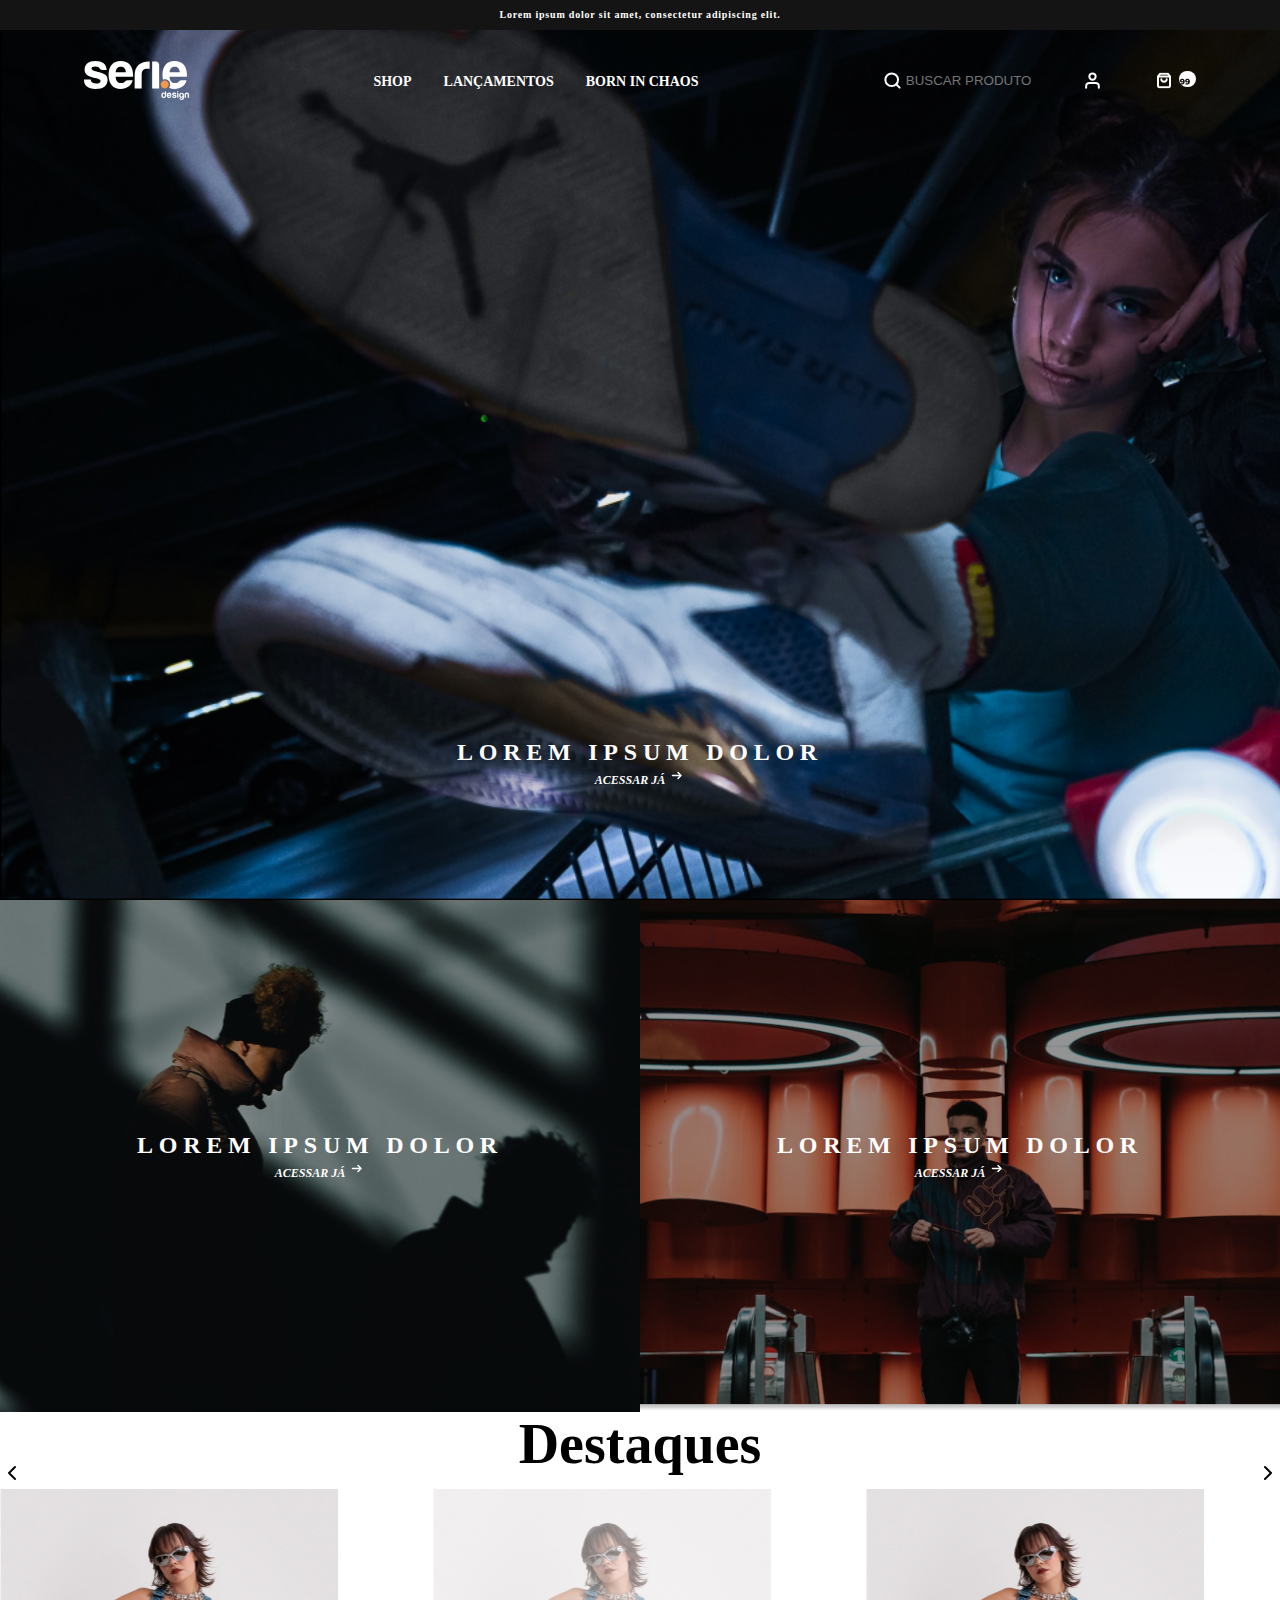
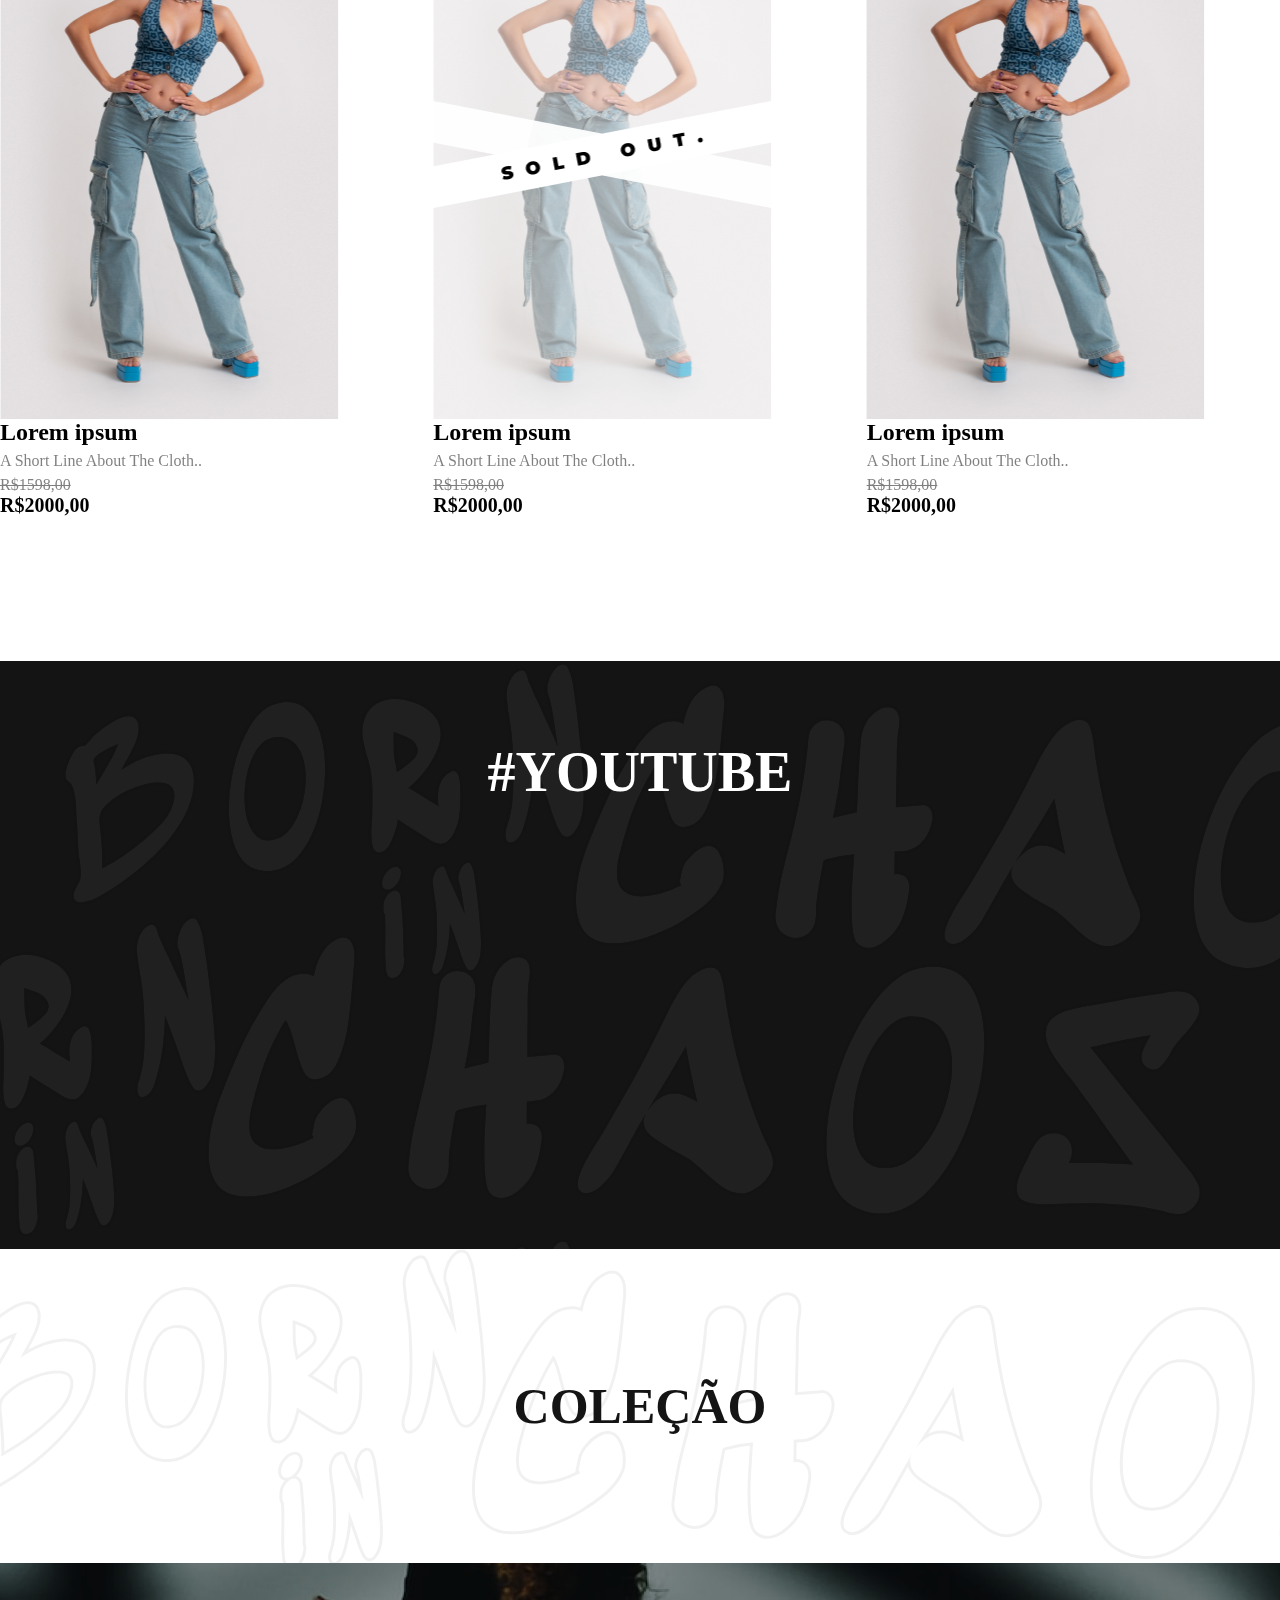
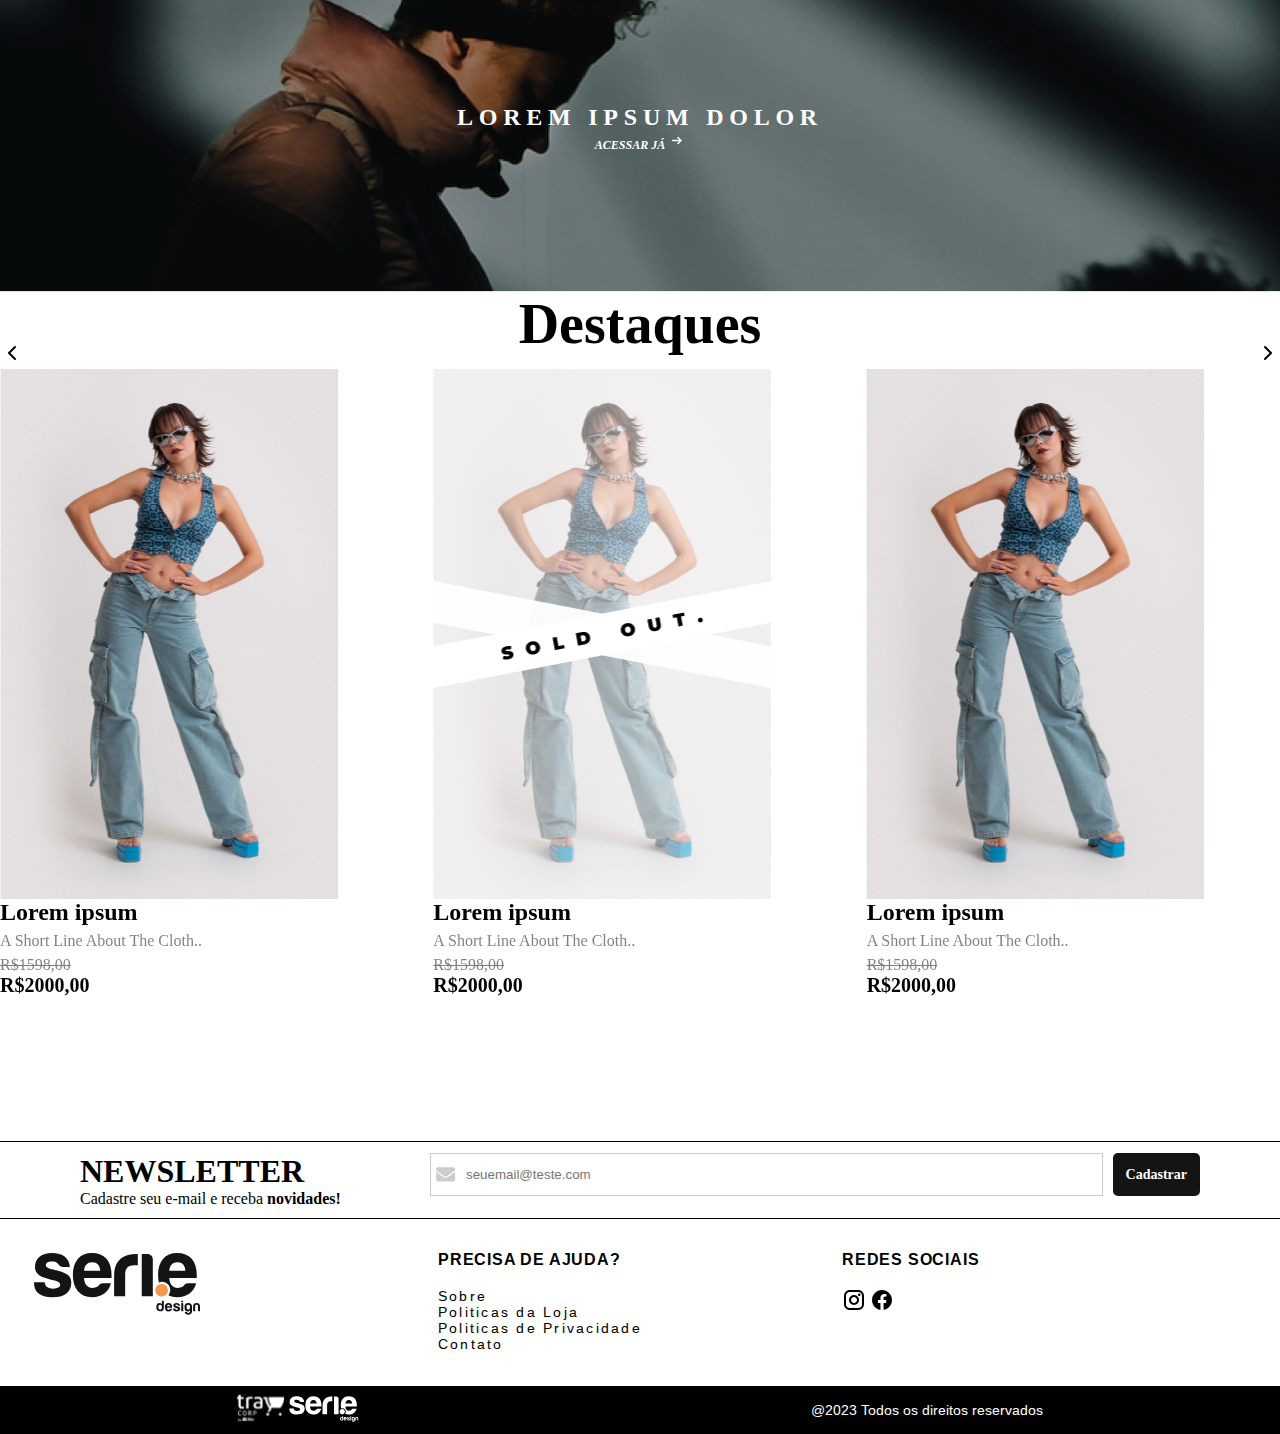
==== commit d681c92c: "fixes" ====
--- a/index.html
+++ b/index.html
@@ -8,8 +8,10 @@
     <link rel="stylesheet" href="./css/global.css">
     <link rel="stylesheet" href="./css/header.css">
     <link rel="stylesheet" href="./css/product-slide.css">
-
     <link rel="stylesheet" href="./css/drawer.css">
+    <link rel="stylesheet" href="./css/layouts.css">
+    <link rel="stylesheet" href="./css/cart.css">
+    <link rel="stylesheet" href="./css/menu.css">
 
     <!-- fonts -->
     <link rel="preconnect" href="https://fonts.gstatic.com" crossorigin>
@@ -39,13 +41,42 @@
 
 <body>
     <main>
+        <div class="mobile-menu">
+            <div>
+                <img src="./assets/images/hamburger.svg" alt="">
+            </div>
+
+            <div class="mobile-menu-items">
+                <nav class="mobile-links">
+                    <div>
+                        <a class="hover-underline-animation" href="https://www.google.com">Shop</a>
+                    </div>
+
+                    <div>
+                        <a class="hover-underline-animation" href="https://www.google.com">Lançamentos</a>
+                    </div>
+
+                    <div>
+                        <a class="hover-underline-animation" href="https://www.google.com">Born In Chaos</a>
+                    </div>
+
+                    <div>
+                        <div>
+                            <img src="./assets/images/icon-search.svg" alt="Lupa">
+                            <input type="text" name="search" id="input-search" placeholder="BUSCAR PRODUTO" />
+                        </div>
+                    </div>
+                </nav>
+            </div>
+        </div>
+
         <header>
-            <div>
+            <div id="title-header">
                 <p>Lorem ipsum dolor sit amet, consectetur adipiscing elit.</p>
             </div>
-            <div>
+
+            <div id="nav-header">
                 <img src="./assets/images/logo-seri.e.svg" alt="Icone da empresa">
-
                 <nav>
                     <div>
                         <a class="hover-underline-animation" href="https://www.google.com">Shop</a>
@@ -58,6 +89,8 @@
                     <div>
                         <a class="hover-underline-animation" href="https://www.google.com">Born In Chaos</a>
                     </div>
+
+                    
                 </nav>
 
                 <div>
@@ -78,18 +111,134 @@
                 </div>
 
             </div>
+            <div class="disabled" id="menu-item2">
+                <div>
+                    <div>
+                        <img src="./assets/images/image1.jpg" alt="">
+                        <p class="text-card2">COLEÇÃO VERÃO</p>
+                    </div>
+
+                    <div>
+                        <img src="./assets/images/image2.jpg" alt="">
+                        <p class="text-card2">COLEÇÃO COPA</p>
+                    </div>
+
+                    <div>
+                        <img src="./assets/images/image3.jpg" alt="">
+                        <p class="text-card2">COLEÇAO glowshine</p>
+                    </div>                
+
+                    <div></div>
+                    <div>
+                        <button>TODAS AS COLEÇÕES<img src="./assets/images/arrow-right-menu-item.svg" alt=""></button>
+                        
+                    </div>
+                </div>
+            </div>
+            <div class="menu-item disabled" id="menu-item">
+                <div>
+                    <img src="./assets/images/menu-img1.jpg" alt="">
+                </div>
+        
+                <div>
+                    <img src="./assets/images/menu-img2.jpg" alt="">
+                </div>
+        
+                <div>
+                    <img src="./assets/images/menu-img3.jpg" alt="">
+                </div>
+        
+                <div>
+                    <div> - VOLTAR</div>
+        
+                    <div>
+                        <div>VESTUÁRIO</div>
+        
+                        <div>
+                            <div class="column-items">
+                                <p>CAMISETAS</p>
+                                <p>CALÇAS</p>
+                                <p>MOLETONS</p>
+                                <p>CROPPED</p>
+                                <p>SHORTS</p>
+                                <p>JAQUETAS</p>
+                            </div>
+                            <div class="column-items">
+                                <p>CAMISETAS</p>
+                                <p>CALÇAS</p>
+                                <p>MOLETONS</p>
+                                <p>CROPPED</p>
+                                <p>SHORTS</p>
+                                <p>JAQUETAS</p>
+                            </div>
+                        </div>
+                    </div>
+        
+                    <div>
+                        <div>ACESSÓRIOS</div>
+        
+                        <div>
+                            <div class="column-items">
+                                <p>CAMISETAS</p>
+                                <p>CALÇAS</p>
+                                <p>MOLETONS</p>
+                                <p>CROPPED</p>
+                                <p>SHORTS</p>
+                                <p>JAQUETAS</p>
+                            </div>
+                            <div class="column-items">
+                                <p>CAMISETAS</p>
+                                <p>CALÇAS</p>
+                                <p>MOLETONS</p>
+                                <p>CROPPED</p>
+                                <p>SHORTS</p>
+                                <p>JAQUETAS</p>
+                            </div>
+                        </div>
+                    </div>
+                    <div>
+                        todas as categorias<img src="./assets/images/arrow-right-text.svg" alt="">
+                    </div>
+                </div>
+        
+              
+            </div>
+
+            <div id="text-header">
+                <div>
+
+                    <div class="title-card">LOREM IPSUM DOLOR</div>
+
+                    <div class="subtitle-card">
+                        ACESSAR JÁ
+
+                        <img src="./assets/images/arrow-right-text.svg" alt="">
+                    </div>
+                </div>
+            </div>
+
         </header>
 
+        
+
         <section>
             <div>
-                <div>LOREM IPSUM DOLOR</div>
-
-                <div>Acessar já -></div>
-            </div>
-            <div>
-                <div>LOREM IPSUM DOLOR</div>
-
-                <div>Acessar já -></div>
+                <div class="title-card">LOREM IPSUM DOLOR</div>
+
+                <div class="subtitle-card">
+                    ACESSAR JÁ
+
+                    <img src="./assets/images/arrow-right-text.svg" alt="">
+                </div>
+            </div>
+            <div>
+                <div class="title-card">LOREM IPSUM DOLOR</div>
+
+                <div class="subtitle-card">
+                    ACESSAR JÁ
+
+                    <img src="./assets/images/arrow-right-text.svg" alt="">
+                </div>
             </div>
         </section>
 
@@ -113,9 +262,52 @@
 
         <section class="drawer">
             <div class="js-menu__context">
+
                 <div id="main-nav" class="js-menu js-menu--right">
-                    <span class="js-menu__close">✕</span>
-                    <p>You have no items in your cart.</p>
+                    <div class="cart-header">
+                        <div>
+                            <img src="./assets/images/icon-bag.svg" alt="Icone de bolsa">
+                            <div>Sua sacola</div>
+                        </div>
+
+                        <div>
+                            <span class="js-menu__close">✕</span>
+                        </div>
+                    </div>
+
+                    <div class="drawer-content">
+                        <div>
+                            <img src="./assets/images/card-product-cart.png" alt="">
+
+                            <div>
+                                <div>
+                                    <div class="title">Lorem Ipsum</div>
+
+                                    <div class="quantity">Quantidade: 1</div>
+                                </div>
+
+                                <div>
+                                    <div class="price">R$ 1.598,00</div>
+                                    <img src="./assets/images/icon-trash.svg" alt="">
+                                </div>
+                            </div>
+                        </div>
+                    </div>
+
+                    <div class="line"></div>
+
+                    <div class="payment">
+                        <div>
+                            <div>Total A Pagar</div>
+                            <div>R$ 300,00</div>
+                        </div>
+
+                        <div>
+                            <button>Comprar</button>
+                            <div>Continuar Comprando</div>
+                        </div>
+
+                    </div>
                 </div>
             </div>
         </section>
@@ -139,9 +331,9 @@
         </section>
 
         <section class="banner">
-            <div>LOREM IPSUM DOLOR</div>
-
-            <div>
+            <div class="title-card">LOREM IPSUM DOLOR</div>
+
+            <div class="subtitle-card">
                 ACESSAR JÁ
 
                 <img src="./assets/images/arrow-right-text.svg" alt="">
@@ -220,6 +412,44 @@
 
     <script src="./js/drawer.js"></script>
 
+    <script>
+        $(document).on('click', 'body > main > div > div:nth-child(1) > img', function () {
+            if ($('.mobile-menu-items').hasClass('activated')) {
+                $('.mobile-menu-items').removeClass('activated');
+                $('.mobile-menu-items').addClass('disabled');
+            } else {
+                $('.mobile-menu-items').removeClass('disabled');
+                $('.mobile-menu-items').addClass('activated');
+            }
+        });
+    </script>
+
+    <script>
+        $(document).on('click', 'header > div:nth-child(2) > nav > div:nth-child(1) > a', function(event) {
+            event.preventDefault();
+            if ($('#menu-item').hasClass('activated-menu-item')) {
+                $('#menu-item').removeClass('activated-menu-item');
+                $('#menu-item').addClass('disabled');
+            } else {
+                $('#menu-item').removeClass('disabled');
+                $('#menu-item').addClass('activated-menu-item');
+            }
+        });
+    </script>
+
+    <script>
+        $(document).on('click', '#nav-header > nav > div:nth-child(2) > a', function(event) {
+            event.preventDefault();
+            if ($('#menu-item2').hasClass('activated-menu-item')) {
+                $('#menu-item2').removeClass('activated-menu-item');
+                $('#menu-item2').addClass('disabled');
+            } else {
+                $('#menu-item2').removeClass('disabled');
+                $('#menu-item2').addClass('activated-menu-item');
+            }
+        });
+    </script>
+
 </body>
 
 </html>--- a/css/global.css
+++ b/css/global.css
@@ -26,10 +26,10 @@
   grid-template-columns: 1fr 1fr;
 }
 
-main > section:nth-child(2) > div:nth-child(1) {
+main > section:nth-child(3) > div:nth-child(1) {
   background-image: url(../assets/images/section-left-img.png);
   height: 512px;
-  width: 101%;
+  width: 100%;
   background-size: cover;
   background-repeat: no-repeat;
   background-position: center;
@@ -40,7 +40,7 @@
   color: #fff;
 }
 
-main > section:nth-child(2) > div:nth-child(2) {
+main > section:nth-child(3) > div:nth-child(2) {
   background-image: url(../assets/images/section-right-img.png);
   height: 512px;
   width: 100%;
@@ -117,7 +117,7 @@
   align-items: center;
 }
 
-.banner > div:nth-child(1) {
+.title-card {
   font-family: "Montserrat";
   font-style: normal;
   font-weight: 900;
@@ -130,7 +130,7 @@
   text-transform: uppercase;
 }
 
-.banner > div:nth-child(2) {
+.subtitle-card {
   font-family: "Montserrat";
   font-style: italic;
   font-weight: 800;
@@ -203,18 +203,15 @@
   padding-left: 10px;
 
   ::placeholder {
-    /* Chrome, Firefox, Opera, Safari 10.1+ */
     color: var(--light-gray);
-    opacity: 1; /* Firefox */
+    opacity: 1;
   }
 
   :-ms-input-placeholder {
-    /* Internet Explorer 10-11 */
     color: var(--light-gray);
   }
 
   ::-ms-input-placeholder {
-    /* Microsoft Edge */
     color: var(--light-gray);
   }
 }
@@ -280,10 +277,146 @@
 }
 
 .text-footer {
-  font-family: 'Arimo';
+  font-family: "Arimo";
   font-style: normal;
   font-weight: 400;
   font-size: 14px;
   line-height: 16px;
   color: var(--white);
 }
+
+#text-header {
+  height: 73%;
+  display: flex;
+  justify-content: center;
+  align-items: end;
+  color: var(--white);
+  text-align: center;
+  font-size: 40px !important;
+}
+
+.mobile-menu {
+  background-image: url(../assets/images/img-home.png);
+  height: 350px;
+  background-repeat: no-repeat;
+  background-size: cover;
+  display: flex;
+  flex-direction: column;
+  width: 100%;
+}
+
+.mobile-links div {
+  background: black;
+  padding: 10px;
+  text-align: center;
+  font-size: 19px;
+  border: solid 1px #fff;
+  padding: 5px;
+}
+
+main > div > div:nth-child(1) img {
+  width: 30px;
+}
+
+main > div > div:nth-child(1) {
+  width: 100%;
+  display: flex;
+  justify-content: end;
+  align-items: center;
+  padding: 20px;
+}
+
+.activated {
+  display: block !important;
+}
+
+.activated-menu-item {
+  display: grid;
+  grid-template-columns: 1fr 1fr 1fr 1fr;
+}
+
+.disabled {
+  display: none !important;
+}
+
+body > main > header > div:nth-child(4) {
+  display: flex;
+  justify-content: center;
+  align-items: center;
+  text-align: center;
+  color: #fff;
+  height: 100%;
+}
+
+#menu-item2 > div:nth-child(1) {
+  display: grid;
+  grid-template-columns: 1fr 1fr 1fr;
+  gap: 6px;
+}
+
+#menu-item2 > div {
+  display: flex;
+  flex-direction: column;
+  align-items: center;
+  justify-content: center;
+  background: #fff;
+  color: #000;
+  padding: 8px;
+}
+
+#menu-item {
+  height: auto;
+}
+
+#menu-item > div:nth-child(4) > div:nth-child(2) > div:nth-child(1),
+#menu-item > div:nth-child(4) > div:nth-child(3) > div:nth-child(1) {
+  font-family: "Arimo";
+  font-style: normal;
+  font-weight: 700;
+  font-size: 16px;
+  line-height: 92.4%;
+  letter-spacing: 0.1em;
+  text-transform: uppercase;
+  color: #000000;
+}
+
+#menu-item2 {
+  display: flex;
+  justify-content: center;
+  align-items: center;
+  flex-direction: column;
+}
+
+#menu-item2 > div > div:nth-child(5) {
+  display: flex;
+  justify-content: center;
+  align-items: center;
+  font-family: "Arimo";
+  font-style: italic;
+  font-weight: 700;
+  font-size: 12px;
+  line-height: 92.4%;
+  text-align: center;
+  letter-spacing: 0.3em;
+  text-transform: uppercase;
+  color: #ffffff;
+}
+
+#menu-item2 > div > div:nth-child(5) > button {
+  background: #000;
+  color: #fff;
+  width: 73%;
+  height: 20px;
+  margin-top: 6px;
+}
+
+.text-card2 {
+  font-family: "Arimo";
+  font-style: normal;
+  font-weight: 400;
+  font-size: 10px;
+  line-height: 92.4%;
+  letter-spacing: 0.1em;
+  text-transform: uppercase;
+  color: #000000;
+}
--- a/css/header.css
+++ b/css/header.css
@@ -34,7 +34,7 @@
 }
 
 #input-search {
-    margin: 0px 50px 0px 0px;
+    background-color: transparent;
 }
 
 header > div:nth-child(2) > div > div:nth-child(1) {
--- a/css/layouts.css
+++ b/css/layouts.css
@@ -0,0 +1,46 @@
+@media only screen and (min-width : 768px) {
+    header {
+        height: 400px;
+    }
+
+    main > section:nth-child(2) {
+        grid-template-columns: 1fr;
+    }
+}
+
+@media only screen and (min-width : 520px)  {
+    header {
+        display: none;
+    }
+
+    .mobile-menu {
+        display: flex;
+    }
+
+    main > section:nth-child(2) {
+        grid-template-columns: 1fr;
+    }
+}
+
+@media only screen and (min-width : 1024px) {
+    header {
+        display: block!important;
+        height: 100vh;
+    }
+
+    main > section:nth-child(3) {
+        display: grid;
+        grid-template-columns: 1fr 1fr;
+    }
+
+    main > section:nth-child(2) {
+        display: grid;
+        grid-template-columns: 1fr 1fr;
+    }
+
+    .mobile-menu {
+        display: none;
+    }
+}
+
+
--- a/css/cart.css
+++ b/css/cart.css
@@ -0,0 +1,130 @@
+.cart-header {
+  height: 40px;
+  align-items: center;
+  display: flex;
+  justify-content: end;
+  background-color: black;
+  color: #fff;
+  padding: 5px;
+  font-family: "Montserrat";
+  font-style: normal;
+  font-weight: 500;
+  font-size: 12px;
+  line-height: 15px;
+  letter-spacing: 0.16em;
+  display: flex;
+  justify-content: space-between;
+  padding: 15px;
+}
+
+#main-nav {
+  padding: 0px;
+  width: 370px;
+}
+
+#main-nav > div > div:nth-child(1) {
+  display: flex;
+  justify-content: space-around;
+  align-items: center;
+  gap: 4px;
+  margin-top: 10px;
+}
+
+.drawer-content .title {
+  font-family: "Montserrat";
+  font-style: normal;
+  font-weight: 700;
+  font-size: 16px;
+  line-height: 20px;
+  color: #141414;
+}
+
+.drawer-content .quantity {
+  font-family: "Arimo";
+  font-style: normal;
+  font-weight: 400;
+  font-size: 12px;
+  line-height: 14px;
+  display: flex;
+  align-items: center;
+  color: #bdbdbd;
+}
+
+.drawer-content .price {
+  font-family: "Arimo";
+  font-style: normal;
+  font-weight: 400;
+  font-size: 14px;
+  line-height: 16px;
+  text-transform: uppercase;
+  color: #141414;
+}
+
+#main-nav > div.drawer-content > div > div {
+  height: 100%;
+  display: flex;
+  flex-direction: column;
+  justify-content: space-between;
+  height: 180px;
+}
+
+#main-nav > div.drawer-content > div > div > div:nth-child(2) {
+  display: flex;
+  justify-content: center;
+  align-items: center;
+  gap: 100px;
+}
+
+.line {
+  width: 100%;
+  border: solid 1px #ccc;
+  margin-top: 16px;
+}
+
+#main-nav > div.payment > div:nth-child(1) {
+  font-family: "Montserrat";
+  font-style: normal;
+  font-weight: 600;
+  font-size: 16px;
+  line-height: 20px;
+  display: flex;
+  align-items: center;
+  letter-spacing: 0.5px;
+  color: #141414;
+}
+
+#main-nav > div.payment > div:nth-child(2) > button {
+    width: 100%;
+    height: 36px;
+
+    border-radius: 6px;
+    background: #000;
+    font-family: 'Montserrat';
+    font-style: normal;
+    font-weight: 700;
+    font-size: 14px;
+    line-height: 17px;
+    text-align: center;
+    letter-spacing: 0.045em;
+    color: #FFFFFF;
+}
+
+#main-nav > div.payment > div:nth-child(2) {
+    padding: 8px;
+    display: flex;
+    flex-direction: column;
+    align-items: center;
+    gap: 5px
+}
+
+#main-nav > div.payment > div:nth-child(2) > div {
+    font-family: 'Montserrat';
+    font-style: normal;
+    font-weight: 500;
+    font-size: 12px;
+    line-height: 129.5%;
+    display: flex;
+    align-items: center;
+    text-align: center;
+    color: #707070;
+}
--- a/css/menu.css
+++ b/css/menu.css
@@ -0,0 +1,73 @@
+.menu-item {
+  display: grid;
+  grid-template-columns: 1fr 1fr 1fr 1fr;
+  width: 100%;
+  padding: 12px;
+  background: #fff;
+}
+
+#menu-item > div:nth-child(4) > div:nth-child(2) > div:nth-child(2), 
+.column-items {
+  display: flex;
+  flex-direction: row;
+  justify-content: space-between;
+  margin-top: 21px;
+  font-family: "Arimo";
+  font-style: normal;
+  font-weight: 400;
+  font-size: 12px;
+  line-height: 92.4%;
+  letter-spacing: 0.1em;
+  text-transform: uppercase;
+  color: #8e8e8e;
+}
+
+.column-items {
+    display: flex;
+    flex-direction: column;
+    gap: 10px;
+}
+
+#menu-item > div:nth-child(4) > div:nth-child(1) {
+    font-family: 'Arimo';
+    font-style: normal;
+    font-weight: 400;
+    font-size: 8px;
+    line-height: 92.4%;    
+    letter-spacing: 0.3em;
+    text-transform: uppercase;
+    color: #8E8E8E;
+    margin-bottom: 10px;
+}
+
+#menu-item > div:nth-child(4) > div:nth-child(3) > div:nth-child(1) {
+    margin-top: 17px;
+    margin-bottom: 17px;
+}
+
+#menu-item > div:nth-child(4) > div:nth-child(3) > div:nth-child(2) {
+    display: flex;
+    justify-content: space-between;
+}
+
+#menu-item > div:nth-child(4) > div:nth-child(4) {
+    height: 100px;
+    justify-content: center;
+    font-family: 'Arimo';
+    font-style: italic;
+    font-weight: 700;
+    font-size: 8px;
+    line-height: 92.4%;
+    display: flex;
+    align-items: end;
+    text-align: center;
+    letter-spacing: 0.3em;
+    text-transform: uppercase;
+    color: #000000;
+}
+
+#menu-item > div:nth-child(4) {
+    display: flex;
+    flex-direction: column;
+    justify-content: center;
+}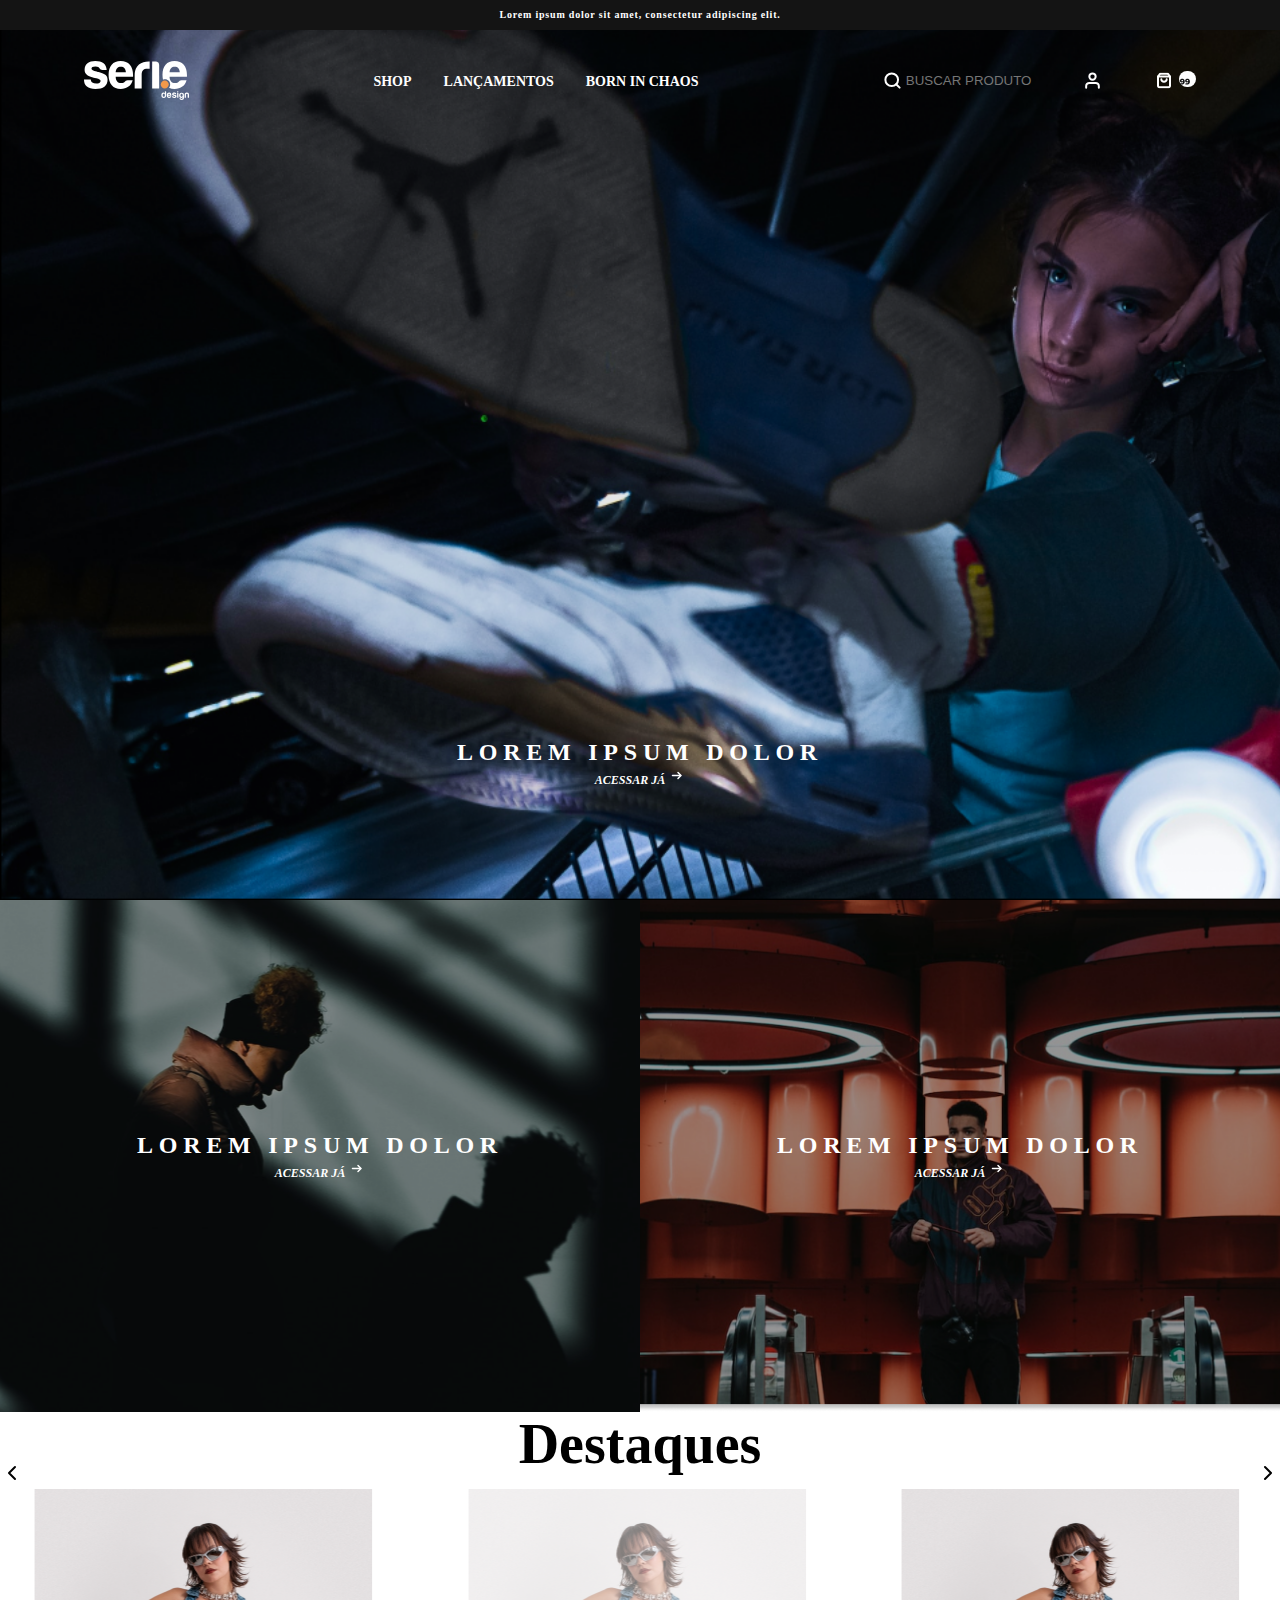
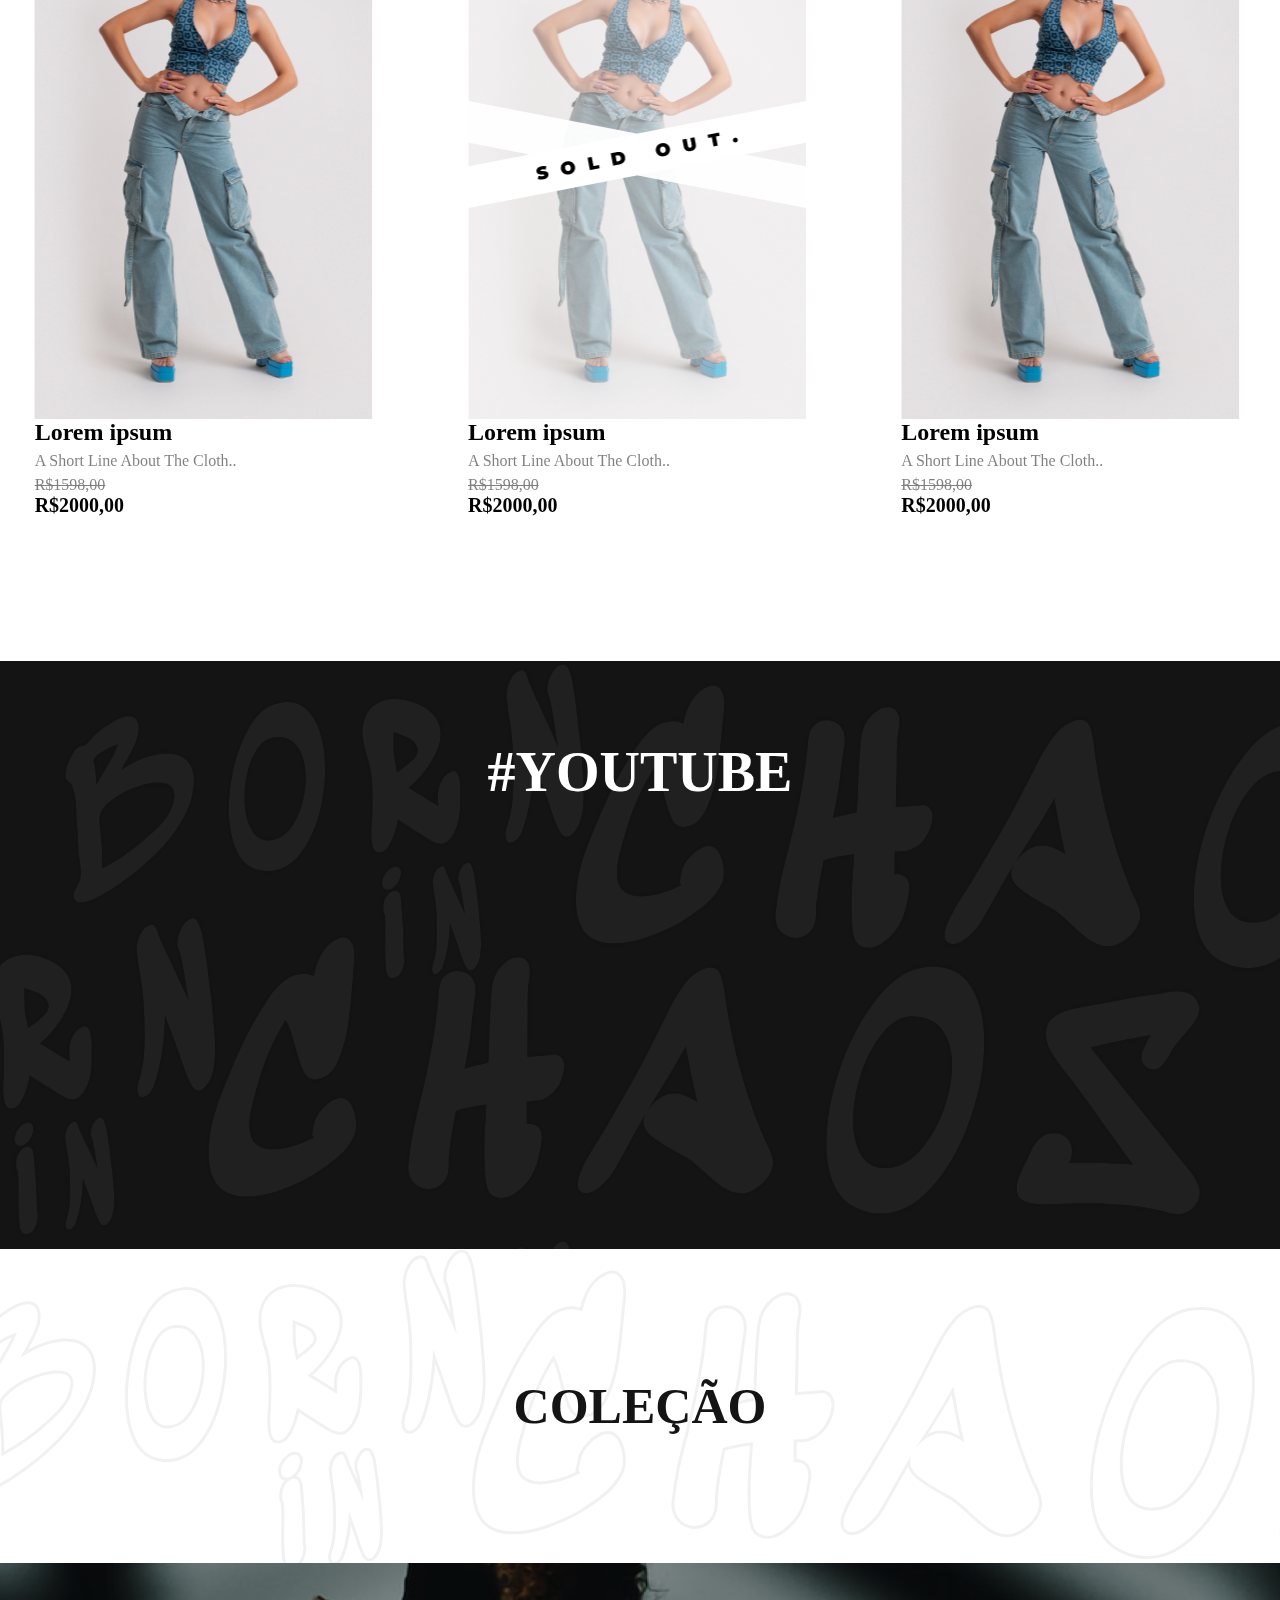
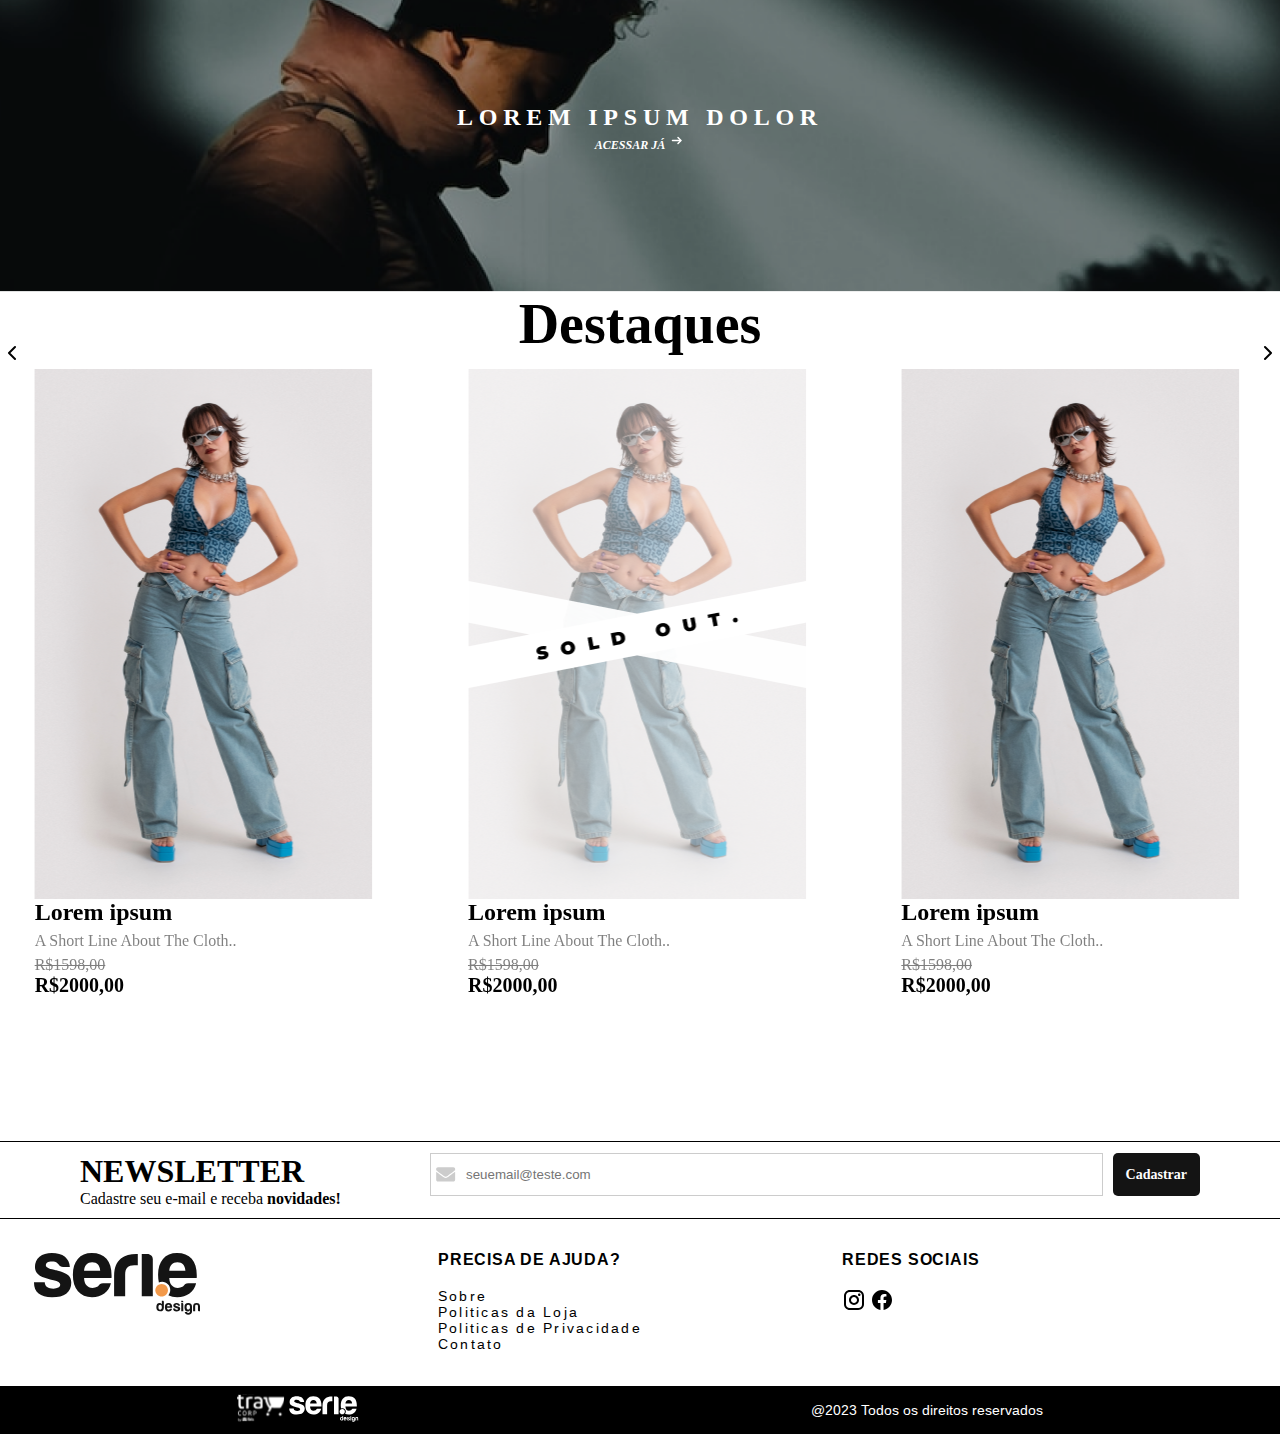
==== commit e0de6db7: "fix in mobile" ====
--- a/index.html
+++ b/index.html
@@ -46,7 +46,7 @@
                 <img src="./assets/images/hamburger.svg" alt="">
             </div>
 
-            <div class="mobile-menu-items">
+            <div class="mobile-menu-items disabled">
                 <nav class="mobile-links">
                     <div>
                         <a class="hover-underline-animation" href="https://www.google.com">Shop</a>
--- a/css/global.css
+++ b/css/global.css
@@ -420,3 +420,8 @@
   text-transform: uppercase;
   color: #000000;
 }
+
+.swiper-slide {
+    display: flex;
+    justify-content: center;
+}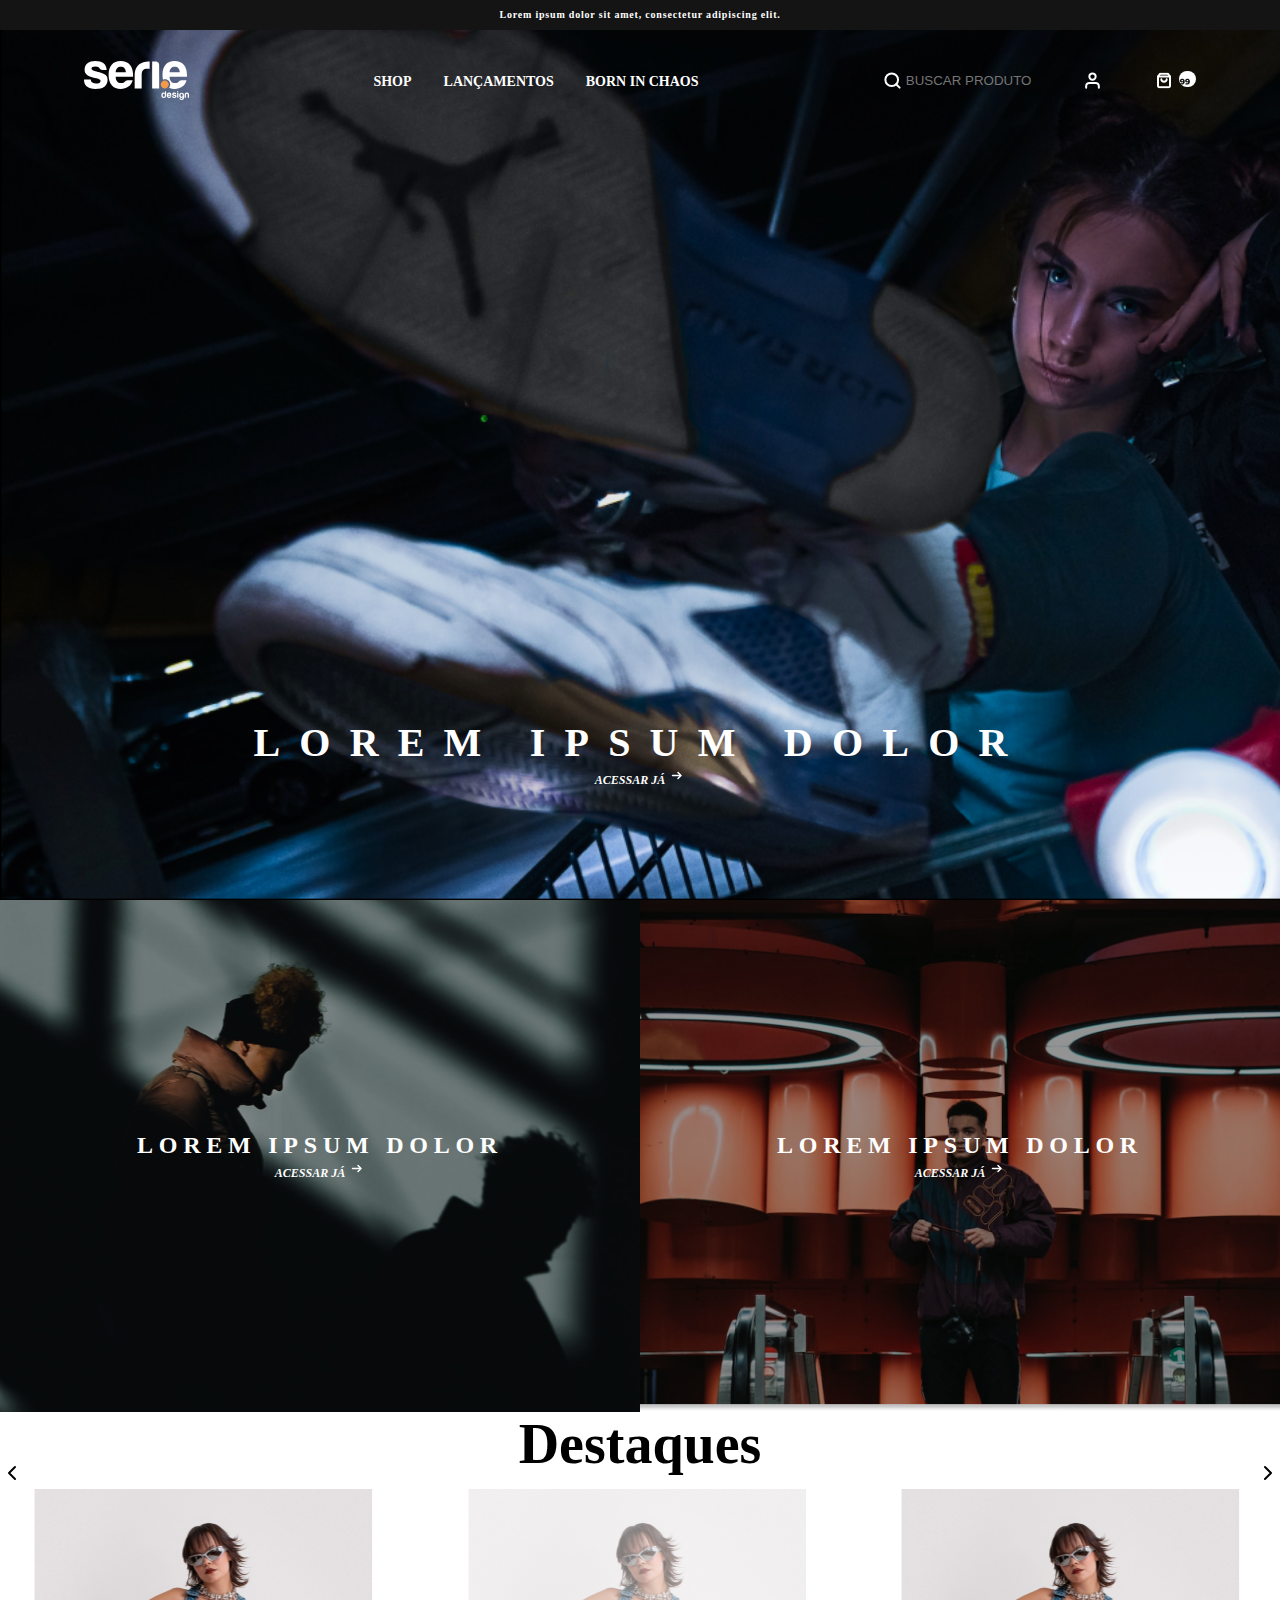
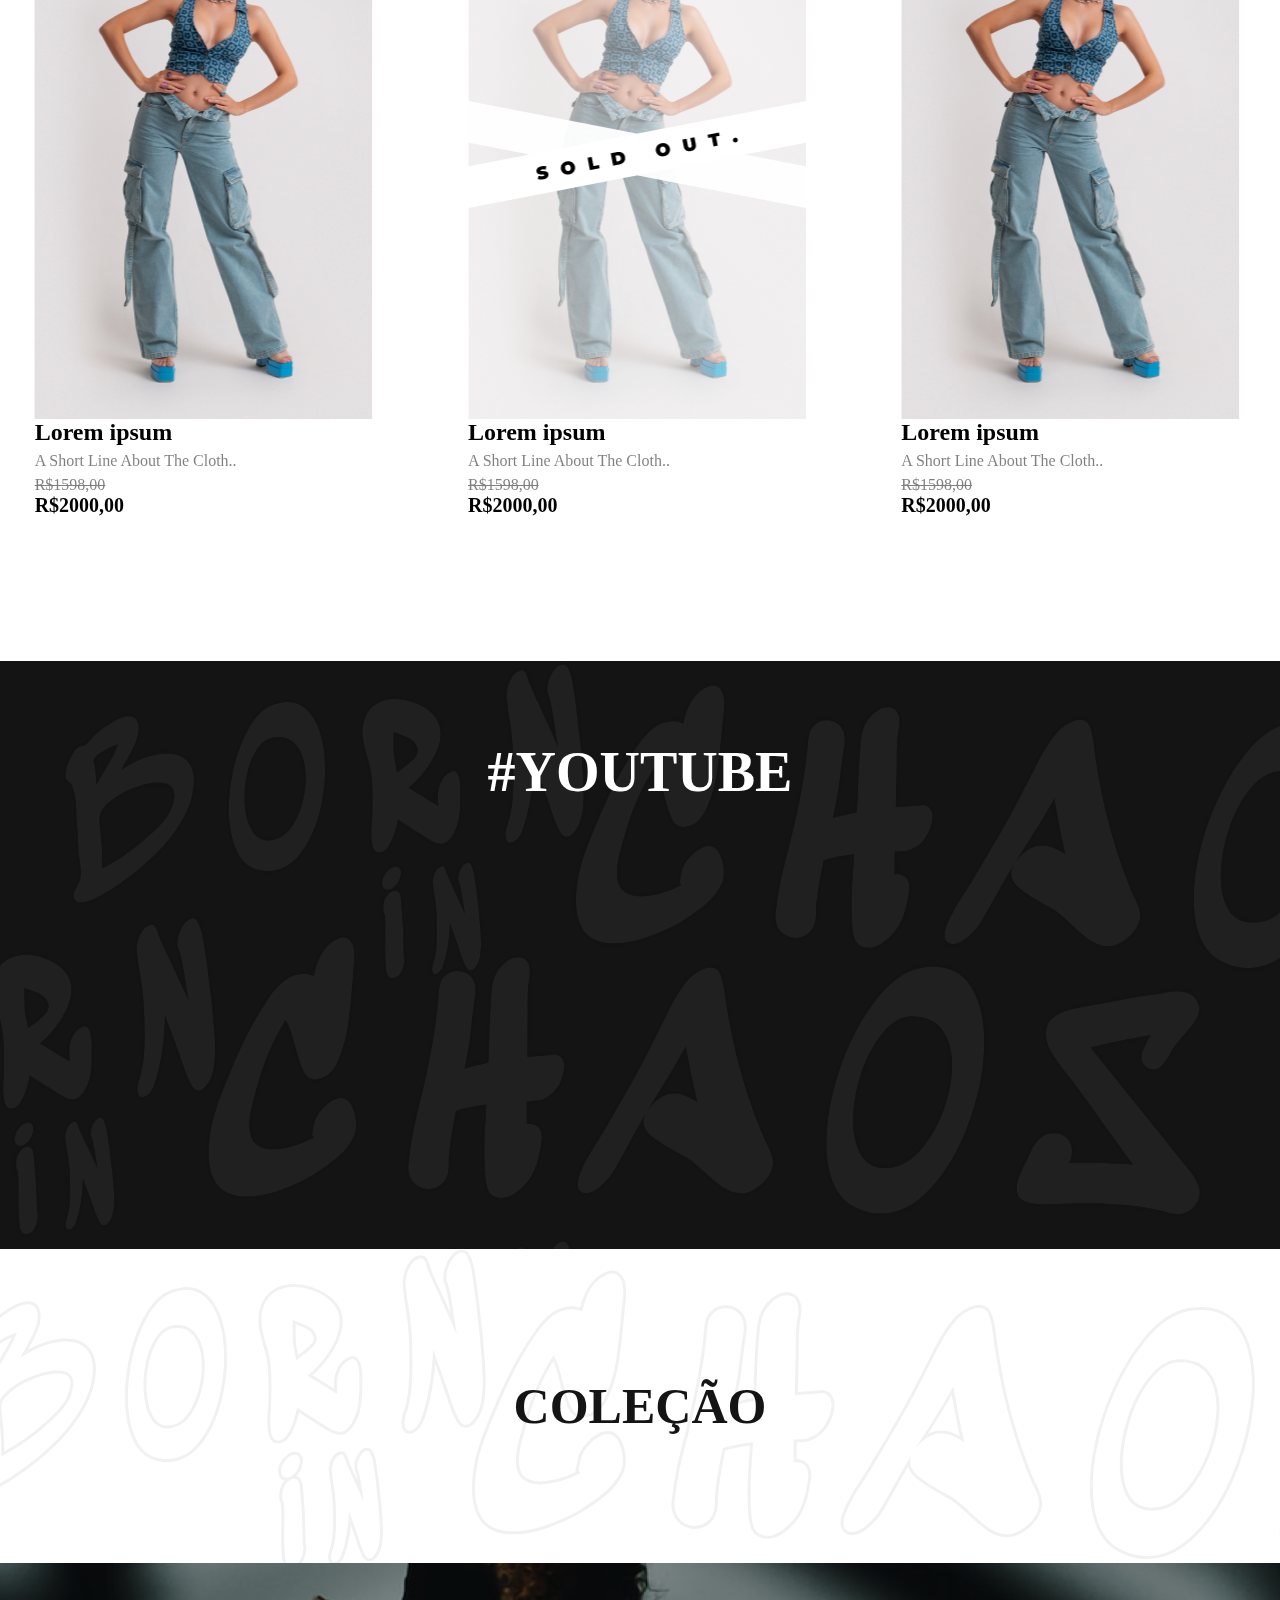
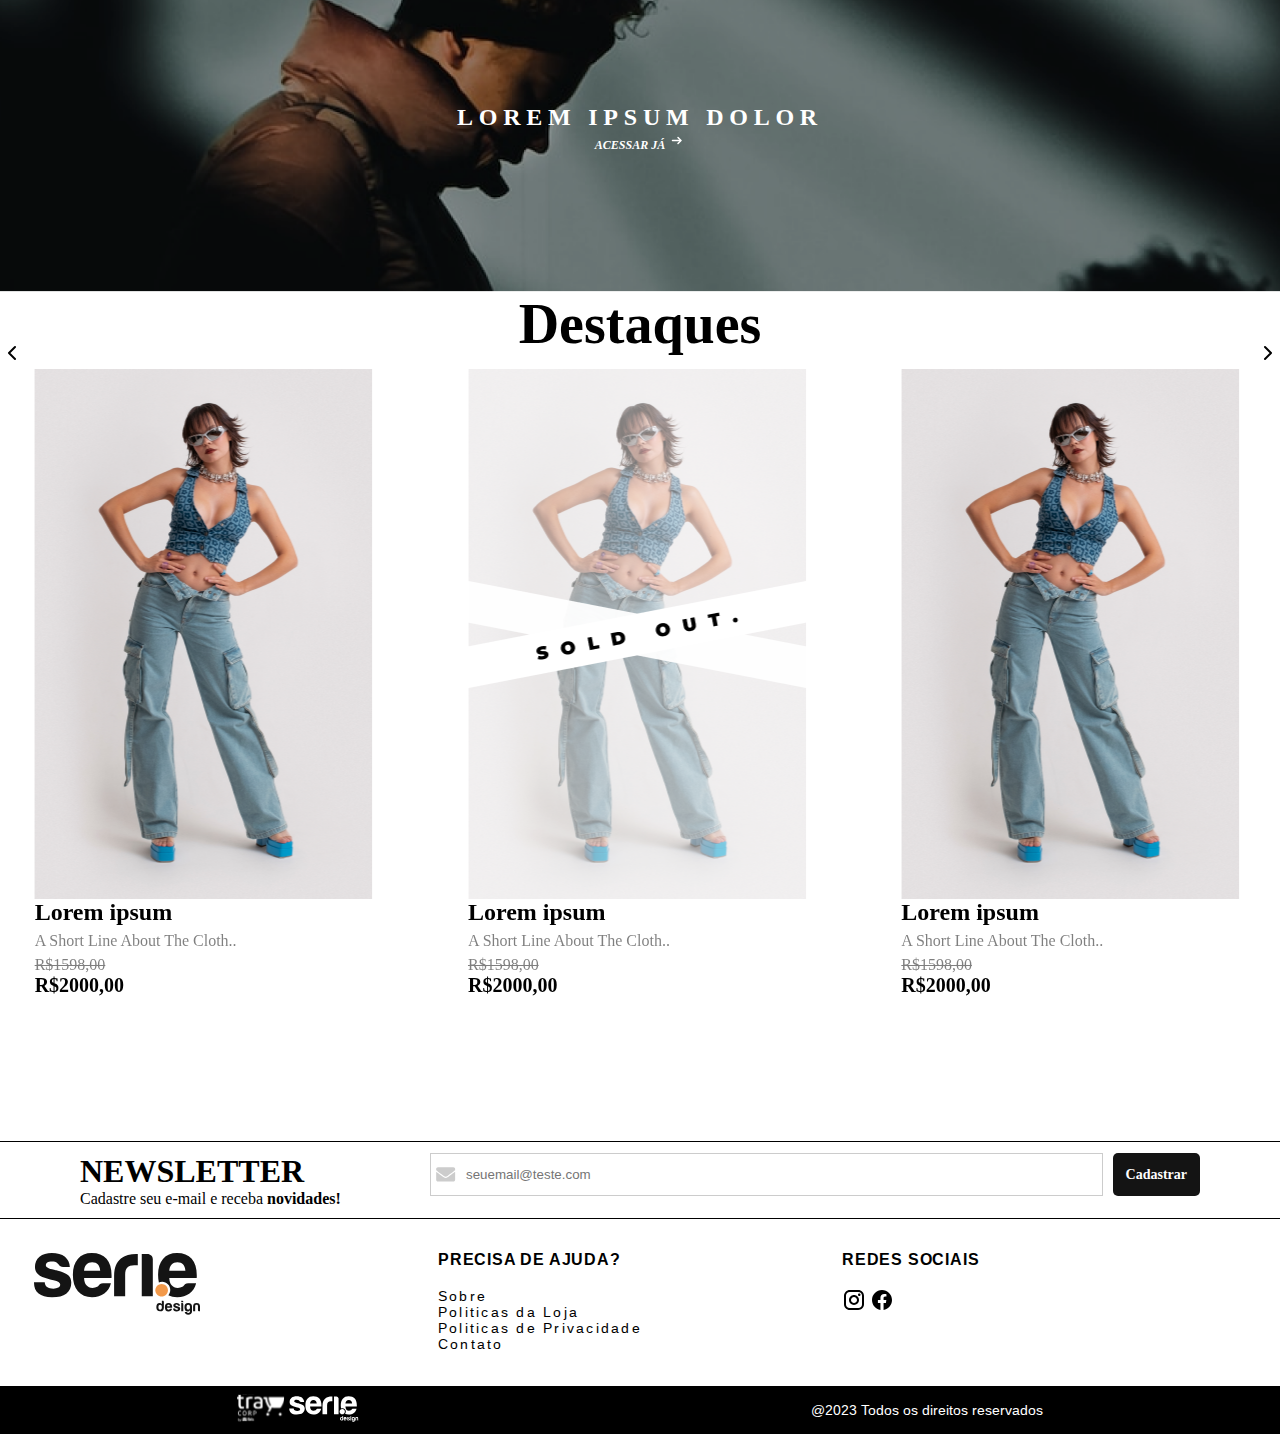
==== commit 347fd7c8: "fixes" ====
--- a/index.html
+++ b/index.html
@@ -12,6 +12,7 @@
     <link rel="stylesheet" href="./css/layouts.css">
     <link rel="stylesheet" href="./css/cart.css">
     <link rel="stylesheet" href="./css/menu.css">
+    <link rel="stylesheet" href="./css/footer.css">
 
     <!-- fonts -->
     <link rel="preconnect" href="https://fonts.gstatic.com" crossorigin>
@@ -90,7 +91,7 @@
                         <a class="hover-underline-animation" href="https://www.google.com">Born In Chaos</a>
                     </div>
 
-                    
+
                 </nav>
 
                 <div>
@@ -126,12 +127,12 @@
                     <div>
                         <img src="./assets/images/image3.jpg" alt="">
                         <p class="text-card2">COLEÇAO glowshine</p>
-                    </div>                
+                    </div>
 
                     <div></div>
                     <div>
                         <button>TODAS AS COLEÇÕES<img src="./assets/images/arrow-right-menu-item.svg" alt=""></button>
-                        
+
                     </div>
                 </div>
             </div>
@@ -139,21 +140,21 @@
                 <div>
                     <img src="./assets/images/menu-img1.jpg" alt="">
                 </div>
-        
+
                 <div>
                     <img src="./assets/images/menu-img2.jpg" alt="">
                 </div>
-        
+
                 <div>
                     <img src="./assets/images/menu-img3.jpg" alt="">
                 </div>
-        
+
                 <div>
                     <div> - VOLTAR</div>
-        
+
                     <div>
                         <div>VESTUÁRIO</div>
-        
+
                         <div>
                             <div class="column-items">
                                 <p>CAMISETAS</p>
@@ -173,10 +174,10 @@
                             </div>
                         </div>
                     </div>
-        
+
                     <div>
                         <div>ACESSÓRIOS</div>
-        
+
                         <div>
                             <div class="column-items">
                                 <p>CAMISETAS</p>
@@ -200,8 +201,8 @@
                         todas as categorias<img src="./assets/images/arrow-right-text.svg" alt="">
                     </div>
                 </div>
-        
-              
+
+
             </div>
 
             <div id="text-header">
@@ -219,7 +220,7 @@
 
         </header>
 
-        
+
 
         <section>
             <div>
@@ -425,7 +426,7 @@
     </script>
 
     <script>
-        $(document).on('click', 'header > div:nth-child(2) > nav > div:nth-child(1) > a', function(event) {
+        $(document).on('click', 'header > div:nth-child(2) > nav > div:nth-child(1) > a', function (event) {
             event.preventDefault();
             if ($('#menu-item').hasClass('activated-menu-item')) {
                 $('#menu-item').removeClass('activated-menu-item');
@@ -438,7 +439,7 @@
     </script>
 
     <script>
-        $(document).on('click', '#nav-header > nav > div:nth-child(2) > a', function(event) {
+        $(document).on('click', '#nav-header > nav > div:nth-child(2) > a', function (event) {
             event.preventDefault();
             if ($('#menu-item2').hasClass('activated-menu-item')) {
                 $('#menu-item2').removeClass('activated-menu-item');
--- a/css/global.css
+++ b/css/global.css
@@ -243,48 +243,6 @@
   padding: 34px;
 }
 
-.title-footer {
-  font-family: "Arimo";
-  font-style: normal;
-  font-weight: 700;
-  font-size: 16px;
-  line-height: 92.4%;
-  letter-spacing: 0.05em;
-  text-transform: uppercase;
-  color: #000000;
-  margin-bottom: 20px;
-}
-
-.subtitle-footer {
-  font-family: "Arimo";
-  font-style: normal;
-  font-weight: 400;
-  font-size: 14px;
-  line-height: 16px;
-  letter-spacing: 0.16em;
-}
-
-footer > div:nth-child(2) {
-  height: 48px;
-  background-color: #000000;
-  display: flex;
-  align-items: center;
-  column-gap: 15px;
-  padding-left: 19px;
-  padding-right: 19px;
-  display: flex;
-  justify-content: space-around;
-}
-
-.text-footer {
-  font-family: "Arimo";
-  font-style: normal;
-  font-weight: 400;
-  font-size: 14px;
-  line-height: 16px;
-  color: var(--white);
-}
-
 #text-header {
   height: 73%;
   display: flex;
@@ -422,6 +380,30 @@
 }
 
 .swiper-slide {
-    display: flex;
-    justify-content: center;
+  display: flex;
+  justify-content: center;
+}
+
+#text-header > div > div.title-card {
+  font-family: "Montserrat";
+  font-style: normal;
+  font-weight: 700;
+  font-size: 40px;
+  line-height: 49px;
+  letter-spacing: 0.48em;
+  text-transform: uppercase;
+  color: #ffffff;
+}
+
+main {
+  width: 100%;
+  overflow: hidden;
+}
+
+#menu-item2 {
+  position: absolute;
+  left: 0;
+  right: 0;
+  margin-left: auto;
+  margin-right: auto;
 }--- a/css/header.css
+++ b/css/header.css
@@ -1,106 +1,102 @@
-
 header {
-    background-image: url(../assets/images/img-home.png);
-    height: 100vh;
-    background-repeat: no-repeat;
-    background-size: cover;
+  background-image: url(../assets/images/img-home.png);
+  height: 100vh;
+  background-repeat: no-repeat;
+  background-size: cover;
 }
 
 header > div:nth-child(1) {
-    color: var(--white);
-    background-color: var(--black);
-    height: 30px;
-    font-family: 'Montserrat';
-    font-style: normal;
-    font-weight: 600;
-    font-size: 10px;
-    line-height: 12px;
-    display: flex;
-    letter-spacing: 0.08em;
-    justify-content: center;
-    align-items: center;
+  color: var(--white);
+  background-color: var(--black);
+  height: 30px;
+  font-family: "Montserrat";
+  font-style: normal;
+  font-weight: 600;
+  font-size: 10px;
+  line-height: 12px;
+  display: flex;
+  letter-spacing: 0.08em;
+  justify-content: center;
+  align-items: center;
 }
 
 header > div:nth-child(2) {
-    display: flex;
-    height: 101px;
-    justify-content: space-around;
-    align-items: center;
-    background-color: transparent;
+  display: flex;
+  height: 101px;
+  justify-content: space-around;
+  align-items: center;
+  background-color: transparent;
 }
 
 header > div:nth-child(2) > div {
-    display: flex;
+  display: flex;
 }
 
 #input-search {
-    background-color: transparent;
+  background-color: transparent;
 }
 
 header > div:nth-child(2) > div > div:nth-child(1) {
-    display: flex;
-    align-items: center;
-    justify-content: center;
-    column-gap: 4px;
+  display: flex;
+  align-items: center;
+  justify-content: center;
+  column-gap: 4px;
 }
 
 header nav {
-    display: flex;
+  display: flex;
 }
 
 nav div {
-    padding: 0 16px;
+  padding: 0 16px;
 }
 
 header nav a {
-    font-family: 'Montserrat';
-    font-style: normal;
-    font-weight: 700;
-    font-size: 14px;
-    line-height: 17px;
-    text-transform: uppercase;
-    color: var(--white);
-    
+  font-family: "Montserrat";
+  font-style: normal;
+  font-weight: 700;
+  font-size: 14px;
+  line-height: 17px;
+  text-transform: uppercase;
+  color: var(--white);
 }
 
 .hover-underline-animation {
-    display: inline-block;
-    position: relative;
-    color: var(--white);
-  }
-  
-  .hover-underline-animation:after {
-    content: '';
-    position: absolute;
-    width: 100%;
-    transform: scaleX(0);
-    height: 2px;
-    bottom: 0;
-    left: 0;
-    background-color: var(--light-gray);
-    transform-origin: bottom right;
-    transition: transform 0.25s ease-out;
-  }
-  
-  .hover-underline-animation:hover:after {
-    transform: scaleX(1);
-    transform-origin: bottom left;
-  }
+  display: inline-block;
+  position: relative;
+  color: var(--white);
+}
 
+.hover-underline-animation:after {
+  content: "";
+  position: absolute;
+  width: 100%;
+  transform: scaleX(0);
+  height: 2px;
+  bottom: 0;
+  left: 0;
+  background-color: var(--light-gray);
+  transform-origin: bottom right;
+  transition: transform 0.25s ease-out;
+}
 
+.hover-underline-animation:hover:after {
+  transform: scaleX(1);
+  transform-origin: bottom left;
+}
 
 .icons div {
-    border-radius: 50px;
-    height: 16px;
-    width: 17px;
-    background: #fff;
+  border-radius: 50px;
+  height: 16px;
+  width: 17px;
+  background: #fff;
 }
 
 .icons {
-    display: flex;
-    column-gap: 7px;
+  display: flex;
+  column-gap: 7px;
 }
 
 .icons > img:nth-child(1) {
-    padding-right: 47px;
-}+  padding-right: 47px;
+}
--- a/css/product-slide.css
+++ b/css/product-slide.css
@@ -16,8 +16,8 @@
 }
 
 .product-card {
-    width: 338px;
-    height: 598px;
+  width: 338px;
+  height: 598px;
   margin-right: 6px;
 }
 
@@ -101,10 +101,10 @@
 }
 
 .swiper-navigation {
-    display: flex;
-    justify-content: space-between;
+  display: flex;
+  justify-content: space-between;
 }
 
 .swiper-navigation div {
-    cursor: pointer;
+  cursor: pointer;
 }--- a/css/layouts.css
+++ b/css/layouts.css
@@ -1,46 +1,79 @@
-@media only screen and (min-width : 768px) {
-    header {
-        height: 400px;
-    }
+@media only screen and (min-width: 768px) {
+  header {
+    height: 400px;
+  }
 
-    main > section:nth-child(2) {
-        grid-template-columns: 1fr;
-    }
+  main > section:nth-child(2) {
+    grid-template-columns: 1fr;
+  }
 }
 
-@media only screen and (min-width : 520px)  {
-    header {
-        display: none;
-    }
+@media only screen and (min-width: 100px) and (max-width: 450px) {
+  #nav-header,
+  #title-header,
+  header {
+    display: none !important;
+  }
 
-    .mobile-menu {
-        display: flex;
-    }
+  .mobile-menu {
+    background-position: center;
+  }
 
-    main > section:nth-child(2) {
-        grid-template-columns: 1fr;
-    }
+  body > main > section.newsletter > div {
+    display: flex !important;
+    flex-direction: column;
+  }
+
+  .newsletter {
+    height: 200px;
+  }
+
+  body > main > section.newsletter > div > div:nth-child(2) {
+    display: flex !important;
+    justify-content: center;
+    padding-left: 40px;
+  }
+
+  body > footer > div.about {
+    display: flex;
+    flex-direction: column;
+    justify-content: center;
+    align-items: center;
+    gap: 25px;
+  }
 }
 
-@media only screen and (min-width : 1024px) {
-    header {
-        display: block!important;
-        height: 100vh;
-    }
+@media only screen and (min-width: 520px) {
+  header {
+    display: none;
+  }
 
-    main > section:nth-child(3) {
-        display: grid;
-        grid-template-columns: 1fr 1fr;
-    }
+  .mobile-menu {
+    display: flex;
+  }
 
-    main > section:nth-child(2) {
-        display: grid;
-        grid-template-columns: 1fr 1fr;
-    }
-
-    .mobile-menu {
-        display: none;
-    }
+  main > section:nth-child(2) {
+    grid-template-columns: 1fr;
+  }
 }
 
+@media only screen and (min-width: 1024px) {
+  header {
+    display: block !important;
+    height: 100vh;
+  }
 
+  main > section:nth-child(3) {
+    display: grid;
+    grid-template-columns: 1fr 1fr;
+  }
+
+  main > section:nth-child(2) {
+    display: grid;
+    grid-template-columns: 1fr 1fr;
+  }
+
+  .mobile-menu {
+    display: none;
+  }
+}
--- a/css/cart.css
+++ b/css/cart.css
@@ -94,37 +94,37 @@
 }
 
 #main-nav > div.payment > div:nth-child(2) > button {
-    width: 100%;
-    height: 36px;
+  width: 100%;
+  height: 36px;
 
-    border-radius: 6px;
-    background: #000;
-    font-family: 'Montserrat';
-    font-style: normal;
-    font-weight: 700;
-    font-size: 14px;
-    line-height: 17px;
-    text-align: center;
-    letter-spacing: 0.045em;
-    color: #FFFFFF;
+  border-radius: 6px;
+  background: #000;
+  font-family: "Montserrat";
+  font-style: normal;
+  font-weight: 700;
+  font-size: 14px;
+  line-height: 17px;
+  text-align: center;
+  letter-spacing: 0.045em;
+  color: #ffffff;
 }
 
 #main-nav > div.payment > div:nth-child(2) {
-    padding: 8px;
-    display: flex;
-    flex-direction: column;
-    align-items: center;
-    gap: 5px
+  padding: 8px;
+  display: flex;
+  flex-direction: column;
+  align-items: center;
+  gap: 5px;
 }
 
 #main-nav > div.payment > div:nth-child(2) > div {
-    font-family: 'Montserrat';
-    font-style: normal;
-    font-weight: 500;
-    font-size: 12px;
-    line-height: 129.5%;
-    display: flex;
-    align-items: center;
-    text-align: center;
-    color: #707070;
+  font-family: "Montserrat";
+  font-style: normal;
+  font-weight: 500;
+  font-size: 12px;
+  line-height: 129.5%;
+  display: flex;
+  align-items: center;
+  text-align: center;
+  color: #707070;
 }
--- a/css/menu.css
+++ b/css/menu.css
@@ -6,7 +6,7 @@
   background: #fff;
 }
 
-#menu-item > div:nth-child(4) > div:nth-child(2) > div:nth-child(2), 
+#menu-item > div:nth-child(4) > div:nth-child(2) > div:nth-child(2),
 .column-items {
   display: flex;
   flex-direction: row;
@@ -23,51 +23,51 @@
 }
 
 .column-items {
-    display: flex;
-    flex-direction: column;
-    gap: 10px;
+  display: flex;
+  flex-direction: column;
+  gap: 10px;
 }
 
 #menu-item > div:nth-child(4) > div:nth-child(1) {
-    font-family: 'Arimo';
-    font-style: normal;
-    font-weight: 400;
-    font-size: 8px;
-    line-height: 92.4%;    
-    letter-spacing: 0.3em;
-    text-transform: uppercase;
-    color: #8E8E8E;
-    margin-bottom: 10px;
+  font-family: "Arimo";
+  font-style: normal;
+  font-weight: 400;
+  font-size: 8px;
+  line-height: 92.4%;
+  letter-spacing: 0.3em;
+  text-transform: uppercase;
+  color: #8e8e8e;
+  margin-bottom: 10px;
 }
 
 #menu-item > div:nth-child(4) > div:nth-child(3) > div:nth-child(1) {
-    margin-top: 17px;
-    margin-bottom: 17px;
+  margin-top: 17px;
+  margin-bottom: 17px;
 }
 
 #menu-item > div:nth-child(4) > div:nth-child(3) > div:nth-child(2) {
-    display: flex;
-    justify-content: space-between;
+  display: flex;
+  justify-content: space-between;
 }
 
 #menu-item > div:nth-child(4) > div:nth-child(4) {
-    height: 100px;
-    justify-content: center;
-    font-family: 'Arimo';
-    font-style: italic;
-    font-weight: 700;
-    font-size: 8px;
-    line-height: 92.4%;
-    display: flex;
-    align-items: end;
-    text-align: center;
-    letter-spacing: 0.3em;
-    text-transform: uppercase;
-    color: #000000;
+  height: 100px;
+  justify-content: center;
+  font-family: "Arimo";
+  font-style: italic;
+  font-weight: 700;
+  font-size: 8px;
+  line-height: 92.4%;
+  display: flex;
+  align-items: end;
+  text-align: center;
+  letter-spacing: 0.3em;
+  text-transform: uppercase;
+  color: #000000;
 }
 
 #menu-item > div:nth-child(4) {
-    display: flex;
-    flex-direction: column;
-    justify-content: center;
-}+  display: flex;
+  flex-direction: column;
+  justify-content: center;
+}
--- a/css/footer.css
+++ b/css/footer.css
@@ -0,0 +1,41 @@
+.title-footer {
+  font-family: "Arimo";
+  font-style: normal;
+  font-weight: 700;
+  font-size: 16px;
+  line-height: 92.4%;
+  letter-spacing: 0.05em;
+  text-transform: uppercase;
+  color: #000000;
+  margin-bottom: 20px;
+}
+
+.subtitle-footer {
+  font-family: "Arimo";
+  font-style: normal;
+  font-weight: 400;
+  font-size: 14px;
+  line-height: 16px;
+  letter-spacing: 0.16em;
+}
+
+footer > div:nth-child(2) {
+  height: 48px;
+  background-color: #000000;
+  display: flex;
+  align-items: center;
+  column-gap: 15px;
+  padding-left: 19px;
+  padding-right: 19px;
+  display: flex;
+  justify-content: space-around;
+}
+
+.text-footer {
+  font-family: "Arimo";
+  font-style: normal;
+  font-weight: 400;
+  font-size: 14px;
+  line-height: 16px;
+  color: var(--white);
+}
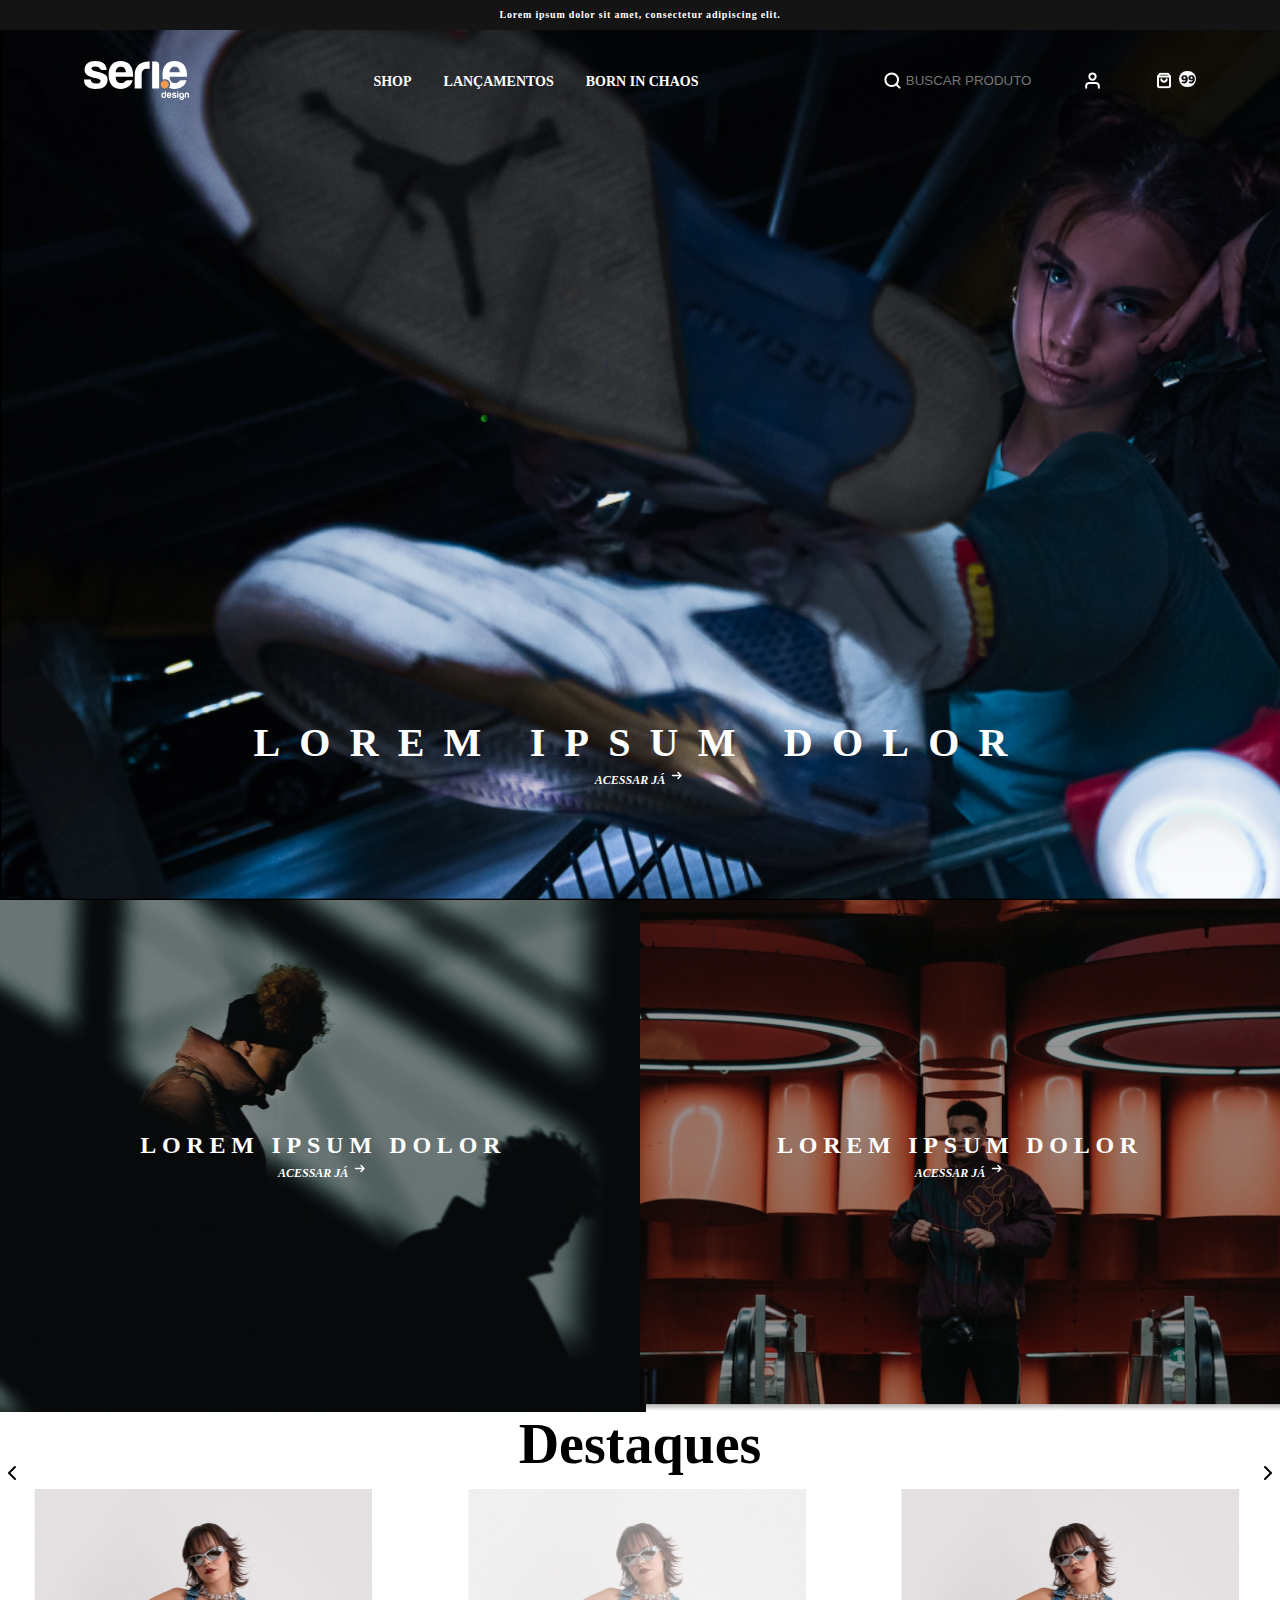
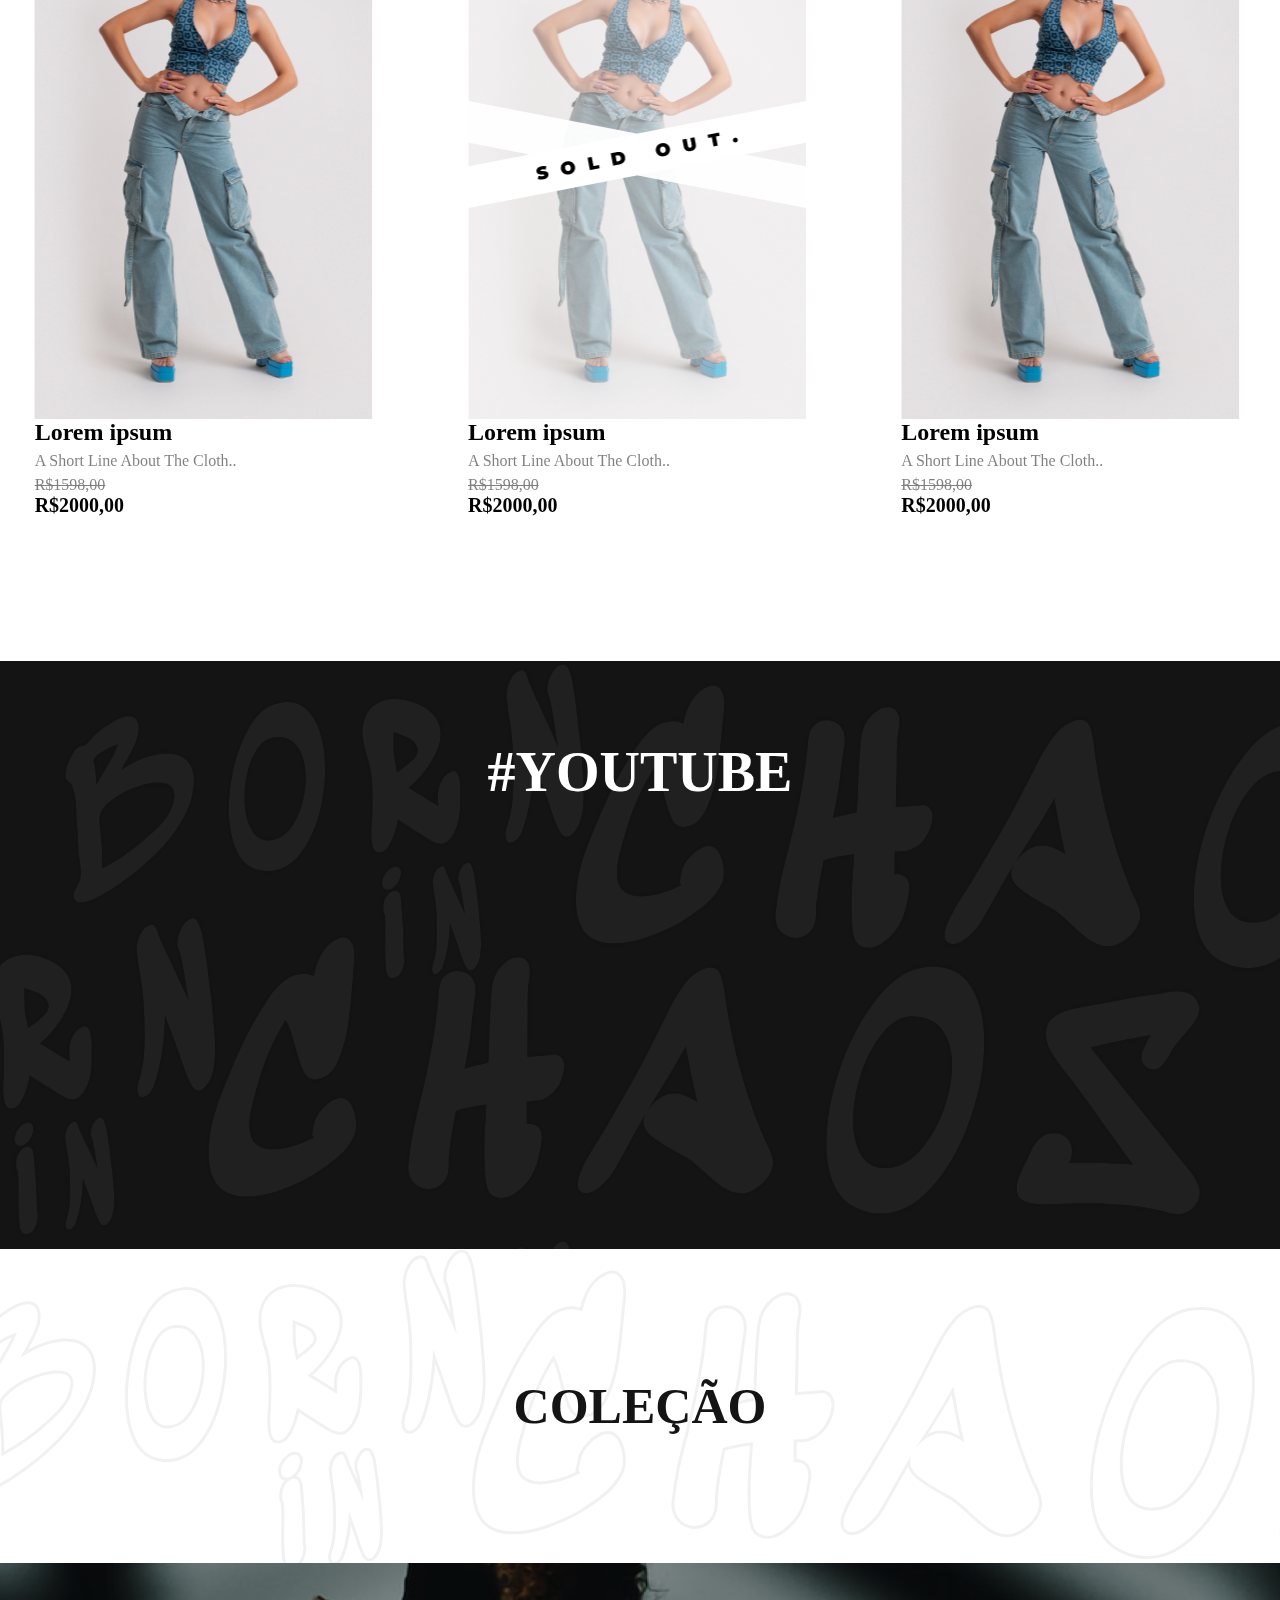
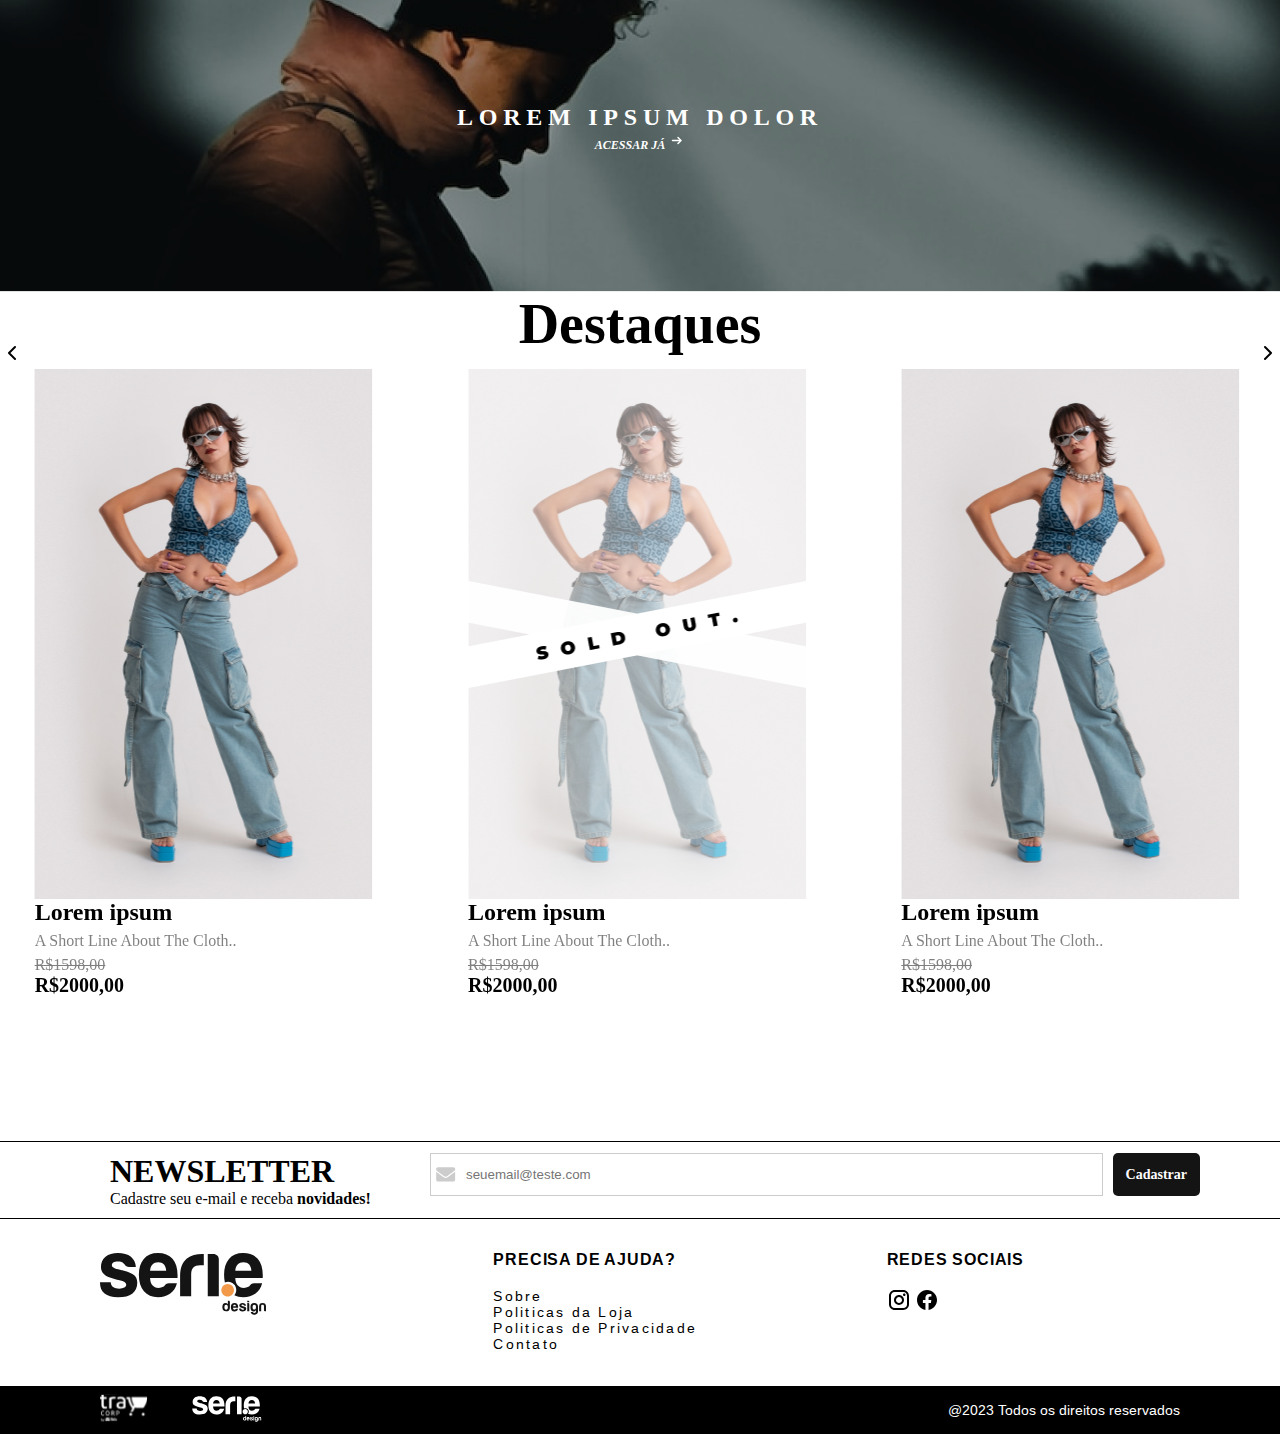
==== commit c4878449: "ajustes" ====
--- a/index.html
+++ b/index.html
@@ -13,6 +13,7 @@
     <link rel="stylesheet" href="./css/cart.css">
     <link rel="stylesheet" href="./css/menu.css">
     <link rel="stylesheet" href="./css/footer.css">
+    <link rel="stylesheet" href="./css/newsletter.css">
 
     <!-- fonts -->
     <link rel="preconnect" href="https://fonts.gstatic.com" crossorigin>
--- a/css/global.css
+++ b/css/global.css
@@ -29,7 +29,7 @@
 main > section:nth-child(3) > div:nth-child(1) {
   background-image: url(../assets/images/section-left-img.png);
   height: 512px;
-  width: 100%;
+  width: 101%;
   background-size: cover;
   background-repeat: no-repeat;
   background-position: center;
@@ -148,100 +148,6 @@
   font-size: 28px;
   line-height: 34px;
 }
-.newsletter {
-  padding-left: 10px;
-  padding-right: 10px;
-  height: 78px;
-  display: flex;
-  width: 100%;
-  flex-direction: column;
-  justify-content: center;
-  border-top: solid 1px;
-  border-bottom: solid 1px;
-}
-
-.newsletter > div:nth-child(1) {
-  display: grid;
-  grid-template-columns: 1fr 2fr;
-}
-
-.newsletter > div:nth-child(1) > div:nth-child(2) {
-  display: flex;
-  column-gap: 10px;
-  height: 43px;
-  padding-right: 70px;
-}
-
-.newsletter button {
-  font-family: "Montserrat";
-  font-style: normal;
-  font-weight: 700;
-  font-size: 14px;
-  line-height: 17px;
-  padding: 13px;
-  color: var(--white);
-  background: var(--black);
-  border-radius: 5px;
-  height: 43px;
-}
-
-.group-newsletter {
-  width: 100%;
-  display: flex;
-  border: solid 1px var(--light-gray);
-}
-
-.group-newsletter > img {
-  padding-left: 5px;
-  width: 25px;
-  color: var(--light-gray);
-}
-
-#input-newsletter {
-  width: 100%;
-  border: none;
-  padding-left: 10px;
-
-  ::placeholder {
-    color: var(--light-gray);
-    opacity: 1;
-  }
-
-  :-ms-input-placeholder {
-    color: var(--light-gray);
-  }
-
-  ::-ms-input-placeholder {
-    color: var(--light-gray);
-  }
-}
-
-.newsletter .texts {
-  padding-left: 70px;
-}
-
-.newsletter > .texts > h1 {
-  font-family: "Arimo";
-  font-style: normal;
-  font-weight: 700;
-  font-size: 24px;
-  line-height: 28px;
-  text-transform: uppercase;
-}
-
-.newsletter > .texts > p {
-  font-family: "Arimo";
-  font-style: normal;
-  font-weight: 400;
-  font-size: 16px;
-  line-height: 18px;
-}
-
-.about {
-  display: grid;
-  grid-template-columns: 1fr 1fr 1fr;
-  padding: 34px;
-}
 
 #text-header {
   height: 73%;
@@ -406,4 +312,41 @@
   right: 0;
   margin-left: auto;
   margin-right: auto;
-}+}
+
+#menu-item {
+  position: absolute;
+  left: 0;
+  right: 0;
+  margin-left: auto;
+  margin-right: auto;
+  gap: 6px;
+  padding: 5px;
+  width: 63%;
+}
+
+#menu-item > div:nth-child(4) > div:nth-child(2) {
+  text-align: left;
+}
+
+#menu-item > div:nth-child(4) {
+  padding: 10px;
+}
+
+.column-items {
+  padding-right: 5px;
+}
+
+#menu-item > div:nth-child(4) > div:nth-child(3) > div:nth-child(2) {
+  text-align: left;
+}
+
+#nav-header > div > div.icons > div > img {
+  width: 15px;
+}
+
+#nav-header > div > div.icons > div {
+  display: flex;
+  justify-content: center;
+  align-items: center;
+}
--- a/css/layouts.css
+++ b/css/layouts.css
@@ -25,13 +25,28 @@
   }
 
   .newsletter {
-    height: 200px;
+    height: 200px!important;
+  }
+
+  .newsletter > div:nth-child(1) > div:nth-child(2) {
+    height: auto;
+    padding-right: 0px!important;
+  }
+
+  .newsletter .texts {
+    padding-left: 10px;
   }
 
   body > main > section.newsletter > div > div:nth-child(2) {
     display: flex !important;
     justify-content: center;
-    padding-left: 40px;
+    padding-left: 0px;
+    margin-top: 10px;
+  }
+
+  body > main > section.newsletter > div > div.texts {
+    padding-left: 0px;
+    text-align: center;
   }
 
   body > footer > div.about {
@@ -39,7 +54,31 @@
     flex-direction: column;
     justify-content: center;
     align-items: center;
-    gap: 25px;
+    padding: 15px 7px;
+  }
+
+  body > footer > div.about > div:nth-child(3) {
+    width: 100%;
+    display: flex;
+    justify-content: center;
+    align-items: center;
+    flex-direction: column;
+    margin-top: 15px;
+  }
+
+  body > footer > div:nth-child(2) {
+    margin: 0px;
+    display: flex;
+    justify-content: space-evenly;
+    align-items: flex-end;
+    padding: 5px;
+  }
+
+  body > footer > div:nth-child(2) > div:nth-child(1) {
+    display: flex;
+    justify-content: end;
+    align-items: center;
+    padding: 3px;
   }
 }
 
--- a/css/footer.css
+++ b/css/footer.css
@@ -25,11 +25,18 @@
   display: flex;
   align-items: center;
   column-gap: 15px;
-  padding-left: 19px;
-  padding-right: 19px;
+  padding-left: 100px;
+  padding-right: 100px;
   display: flex;
-  justify-content: space-around;
+  justify-content: space-between;
+  width: 100%;
 }
+
+.about {
+    display: grid;
+    grid-template-columns: 1fr 1fr 1fr;
+    padding: 34px 0px 34px 100px;
+  }
 
 .text-footer {
   font-family: "Arimo";
@@ -39,3 +46,7 @@
   line-height: 16px;
   color: var(--white);
 }
+
+footer > div:nth-child(2) > div:nth-child(1) > img:nth-child(2) {
+    padding-left: 40px;
+}--- a/css/newsletter.css
+++ b/css/newsletter.css
@@ -0,0 +1,88 @@
+.newsletter .texts {
+  padding-left: 100px;
+}
+
+.newsletter > .texts > h1 {
+  font-family: "Arimo";
+  font-style: normal;
+  font-weight: 700;
+  font-size: 24px;
+  line-height: 28px;
+  text-transform: uppercase;
+}
+
+.newsletter > .texts > p {
+  font-family: "Arimo";
+  font-style: normal;
+  font-weight: 400;
+  font-size: 16px;
+  line-height: 18px;
+}
+
+.newsletter {
+  padding-left: 10px;
+  padding-right: 10px;
+  height: 78px;
+  display: flex;
+  width: 100%;
+  flex-direction: column;
+  justify-content: center;
+  border-top: solid 1px;
+  border-bottom: solid 1px;
+}
+
+.newsletter > div:nth-child(1) {
+  display: grid;
+  grid-template-columns: 1fr 2fr;
+}
+
+.newsletter > div:nth-child(1) > div:nth-child(2) {
+  display: flex;
+  column-gap: 10px;
+  height: 43px;
+  padding-right: 70px;
+}
+
+.newsletter button {
+  font-family: "Montserrat";
+  font-style: normal;
+  font-weight: 700;
+  font-size: 14px;
+  line-height: 17px;
+  padding: 13px;
+  color: var(--white);
+  background: var(--black);
+  border-radius: 5px;
+  height: 43px;
+}
+
+.group-newsletter {
+  width: 100%;
+  display: flex;
+  border: solid 1px var(--light-gray);
+}
+
+.group-newsletter > img {
+  padding-left: 5px;
+  width: 25px;
+  color: var(--light-gray);
+}
+
+#input-newsletter {
+  width: 100%;
+  border: none;
+  padding-left: 10px;
+
+  ::placeholder {
+    color: var(--light-gray);
+    opacity: 1;
+  }
+
+  :-ms-input-placeholder {
+    color: var(--light-gray);
+  }
+
+  ::-ms-input-placeholder {
+    color: var(--light-gray);
+  }
+}
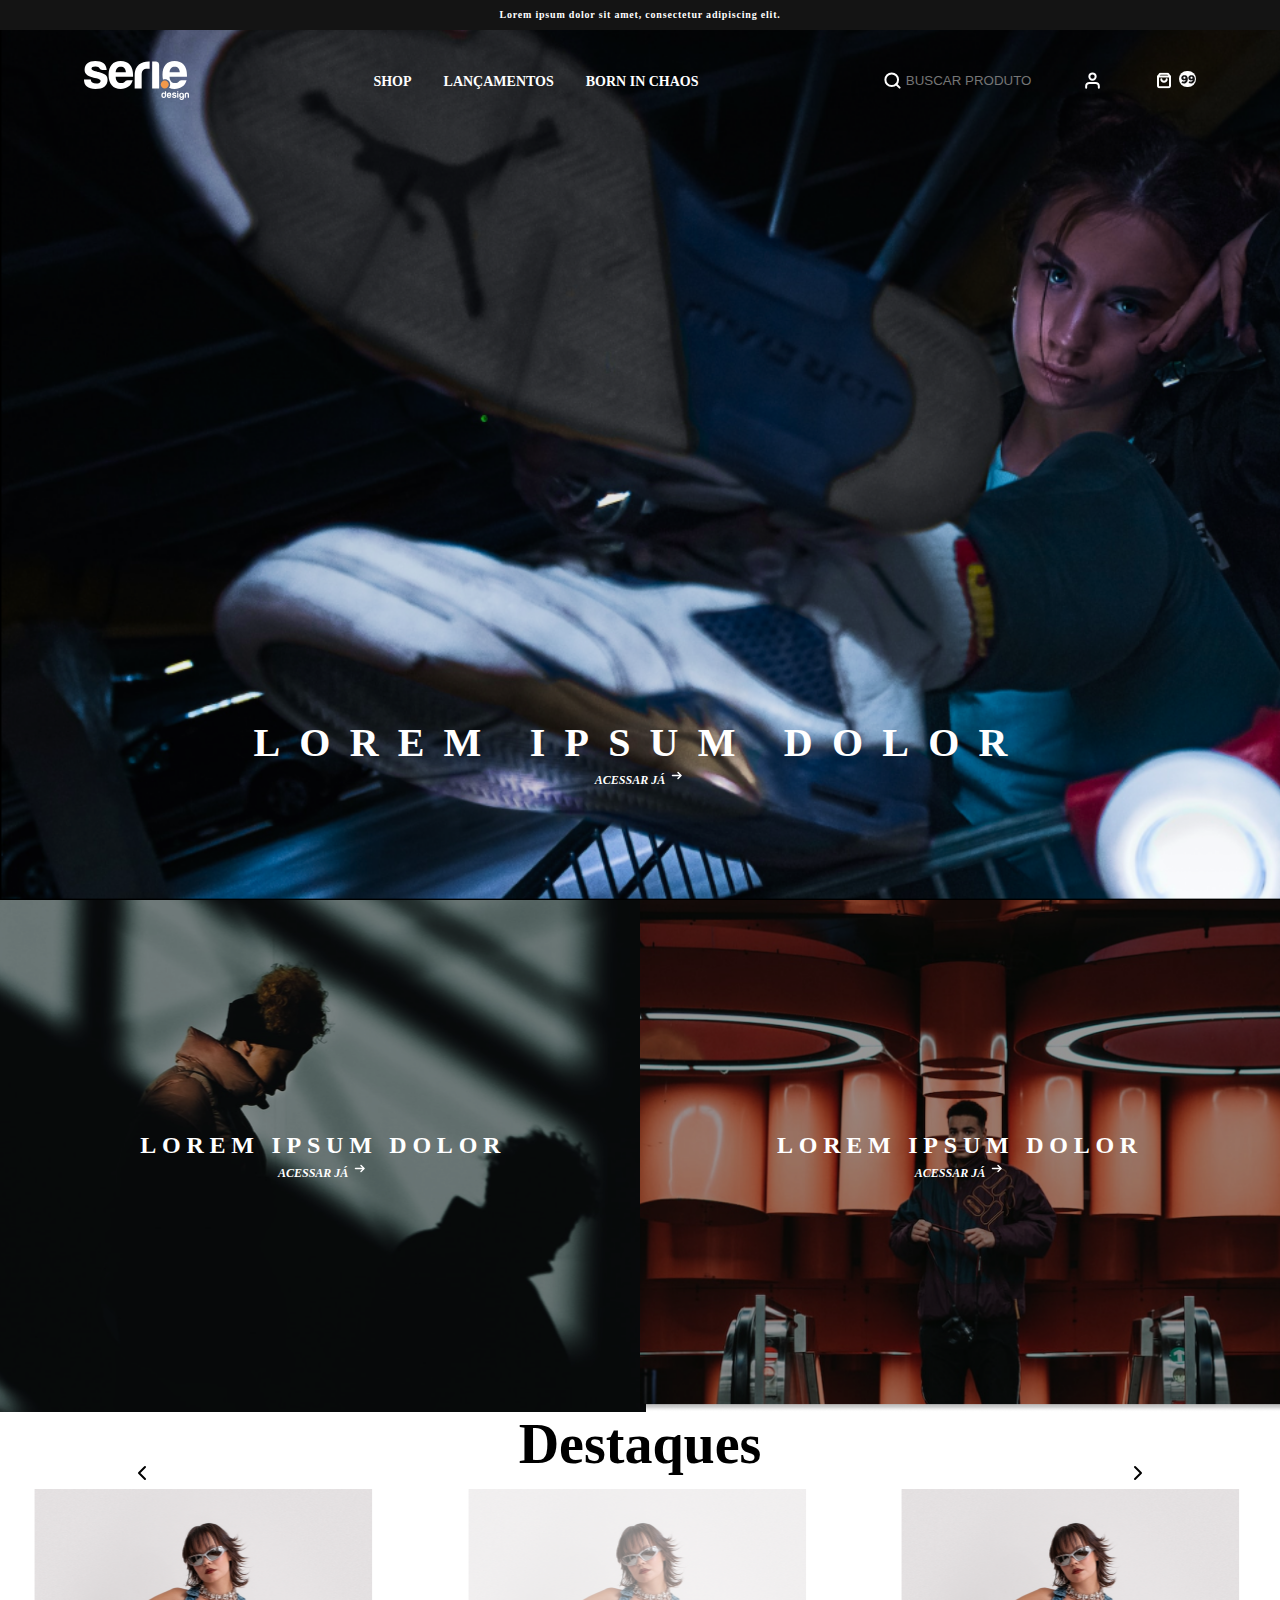
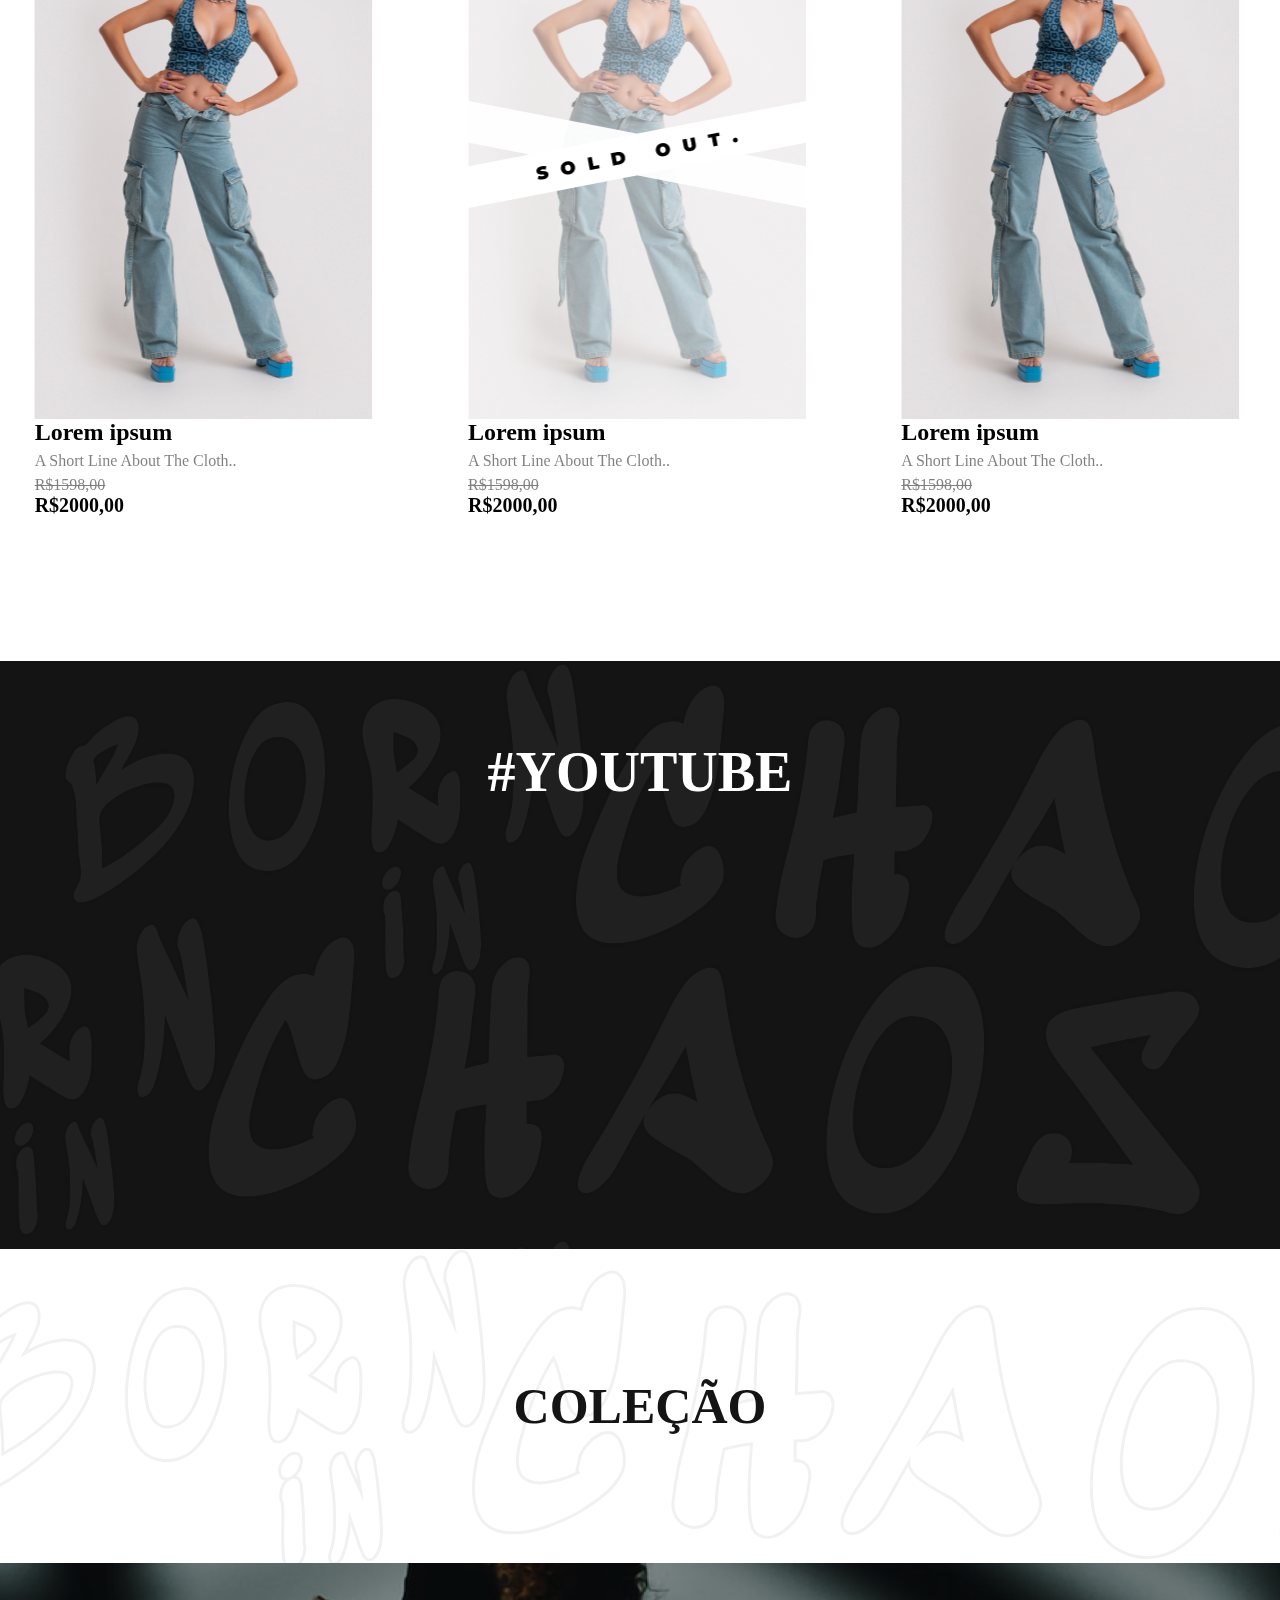
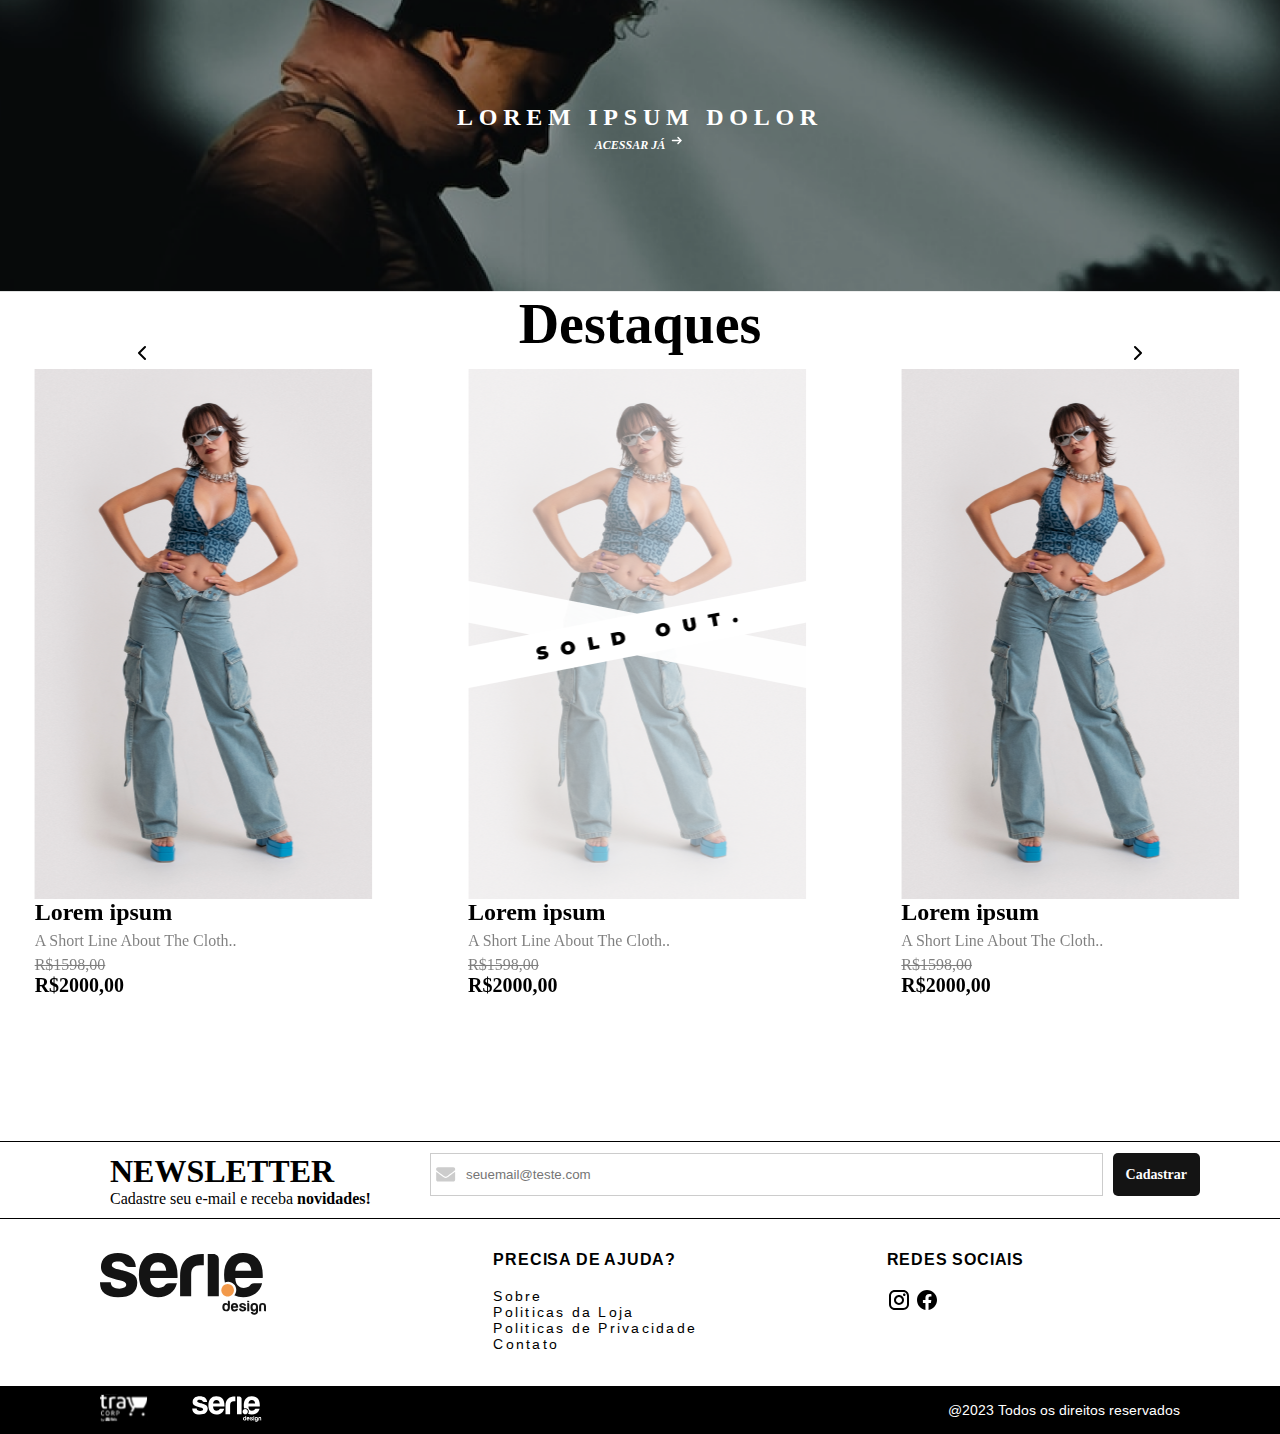
==== commit 02a2e4b4: "fixes" ====
--- a/index.html
+++ b/index.html
@@ -452,6 +452,19 @@
         });
     </script>
 
+    <script>
+        $(window).bind('mousewheel', function (event) {
+            if (event.originalEvent.wheelDelta >= 0) {
+                $('#nav-header').addClass('unfixed-nav');
+                $('#nav-header').removeClass('fixed-nav');
+            }
+            else {
+                $('#nav-header').removeClass('unfixed-nav');
+                $('#nav-header').addClass('fixed-nav');
+            }
+        });
+    </script>
+
 </body>
 
 </html>--- a/css/global.css
+++ b/css/global.css
@@ -350,3 +350,27 @@
   justify-content: center;
   align-items: center;
 }
+
+.swiper-button-prev-unique {
+  padding-left: 130px;
+}
+
+.swiper-button-next-unique {
+  padding-right: 130px;
+}
+
+.fixed-nav {
+  overflow: hidden;
+  background-color: #000!important;
+  position: fixed;
+  top: 0;
+  width: 100%;
+  z-index: 1000;
+}
+
+.unfixed-nav {
+  overflow: auto;
+  background-color: transparent;
+  position: relative;
+  width: auto;
+}